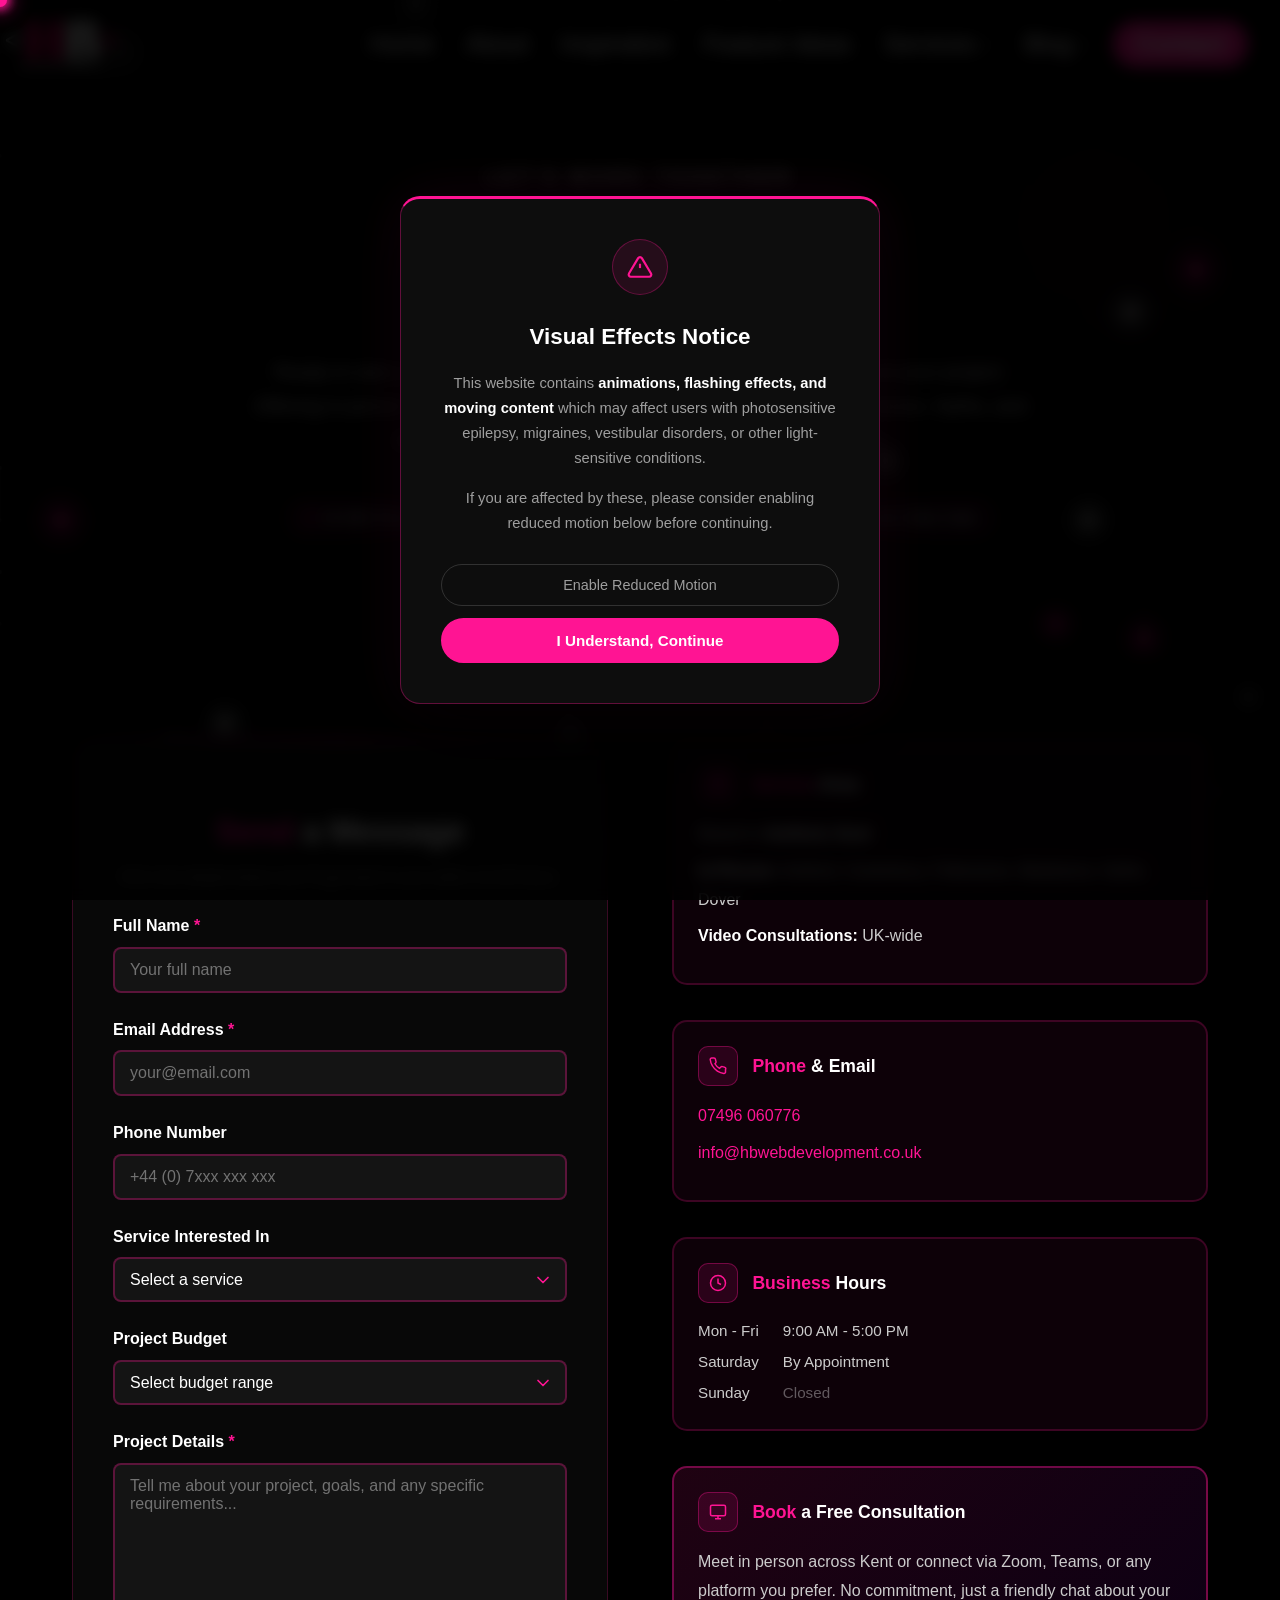
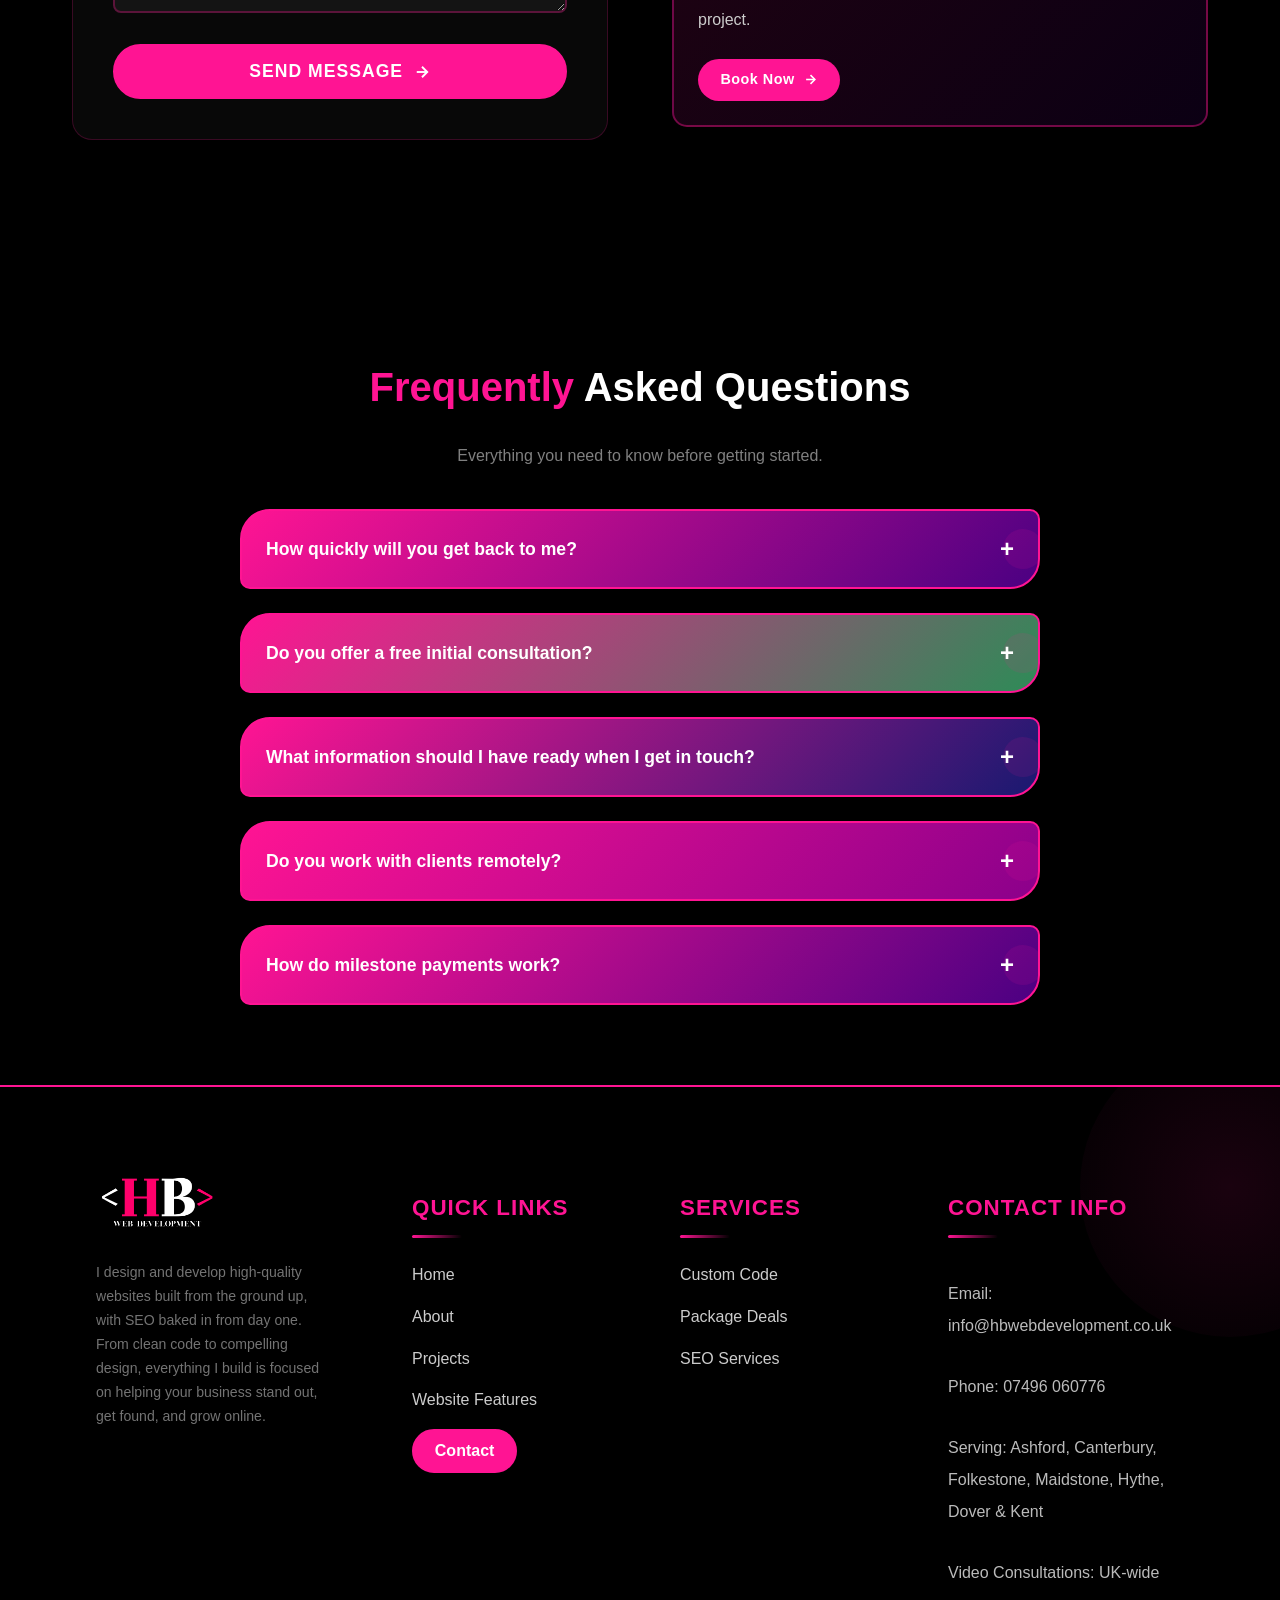
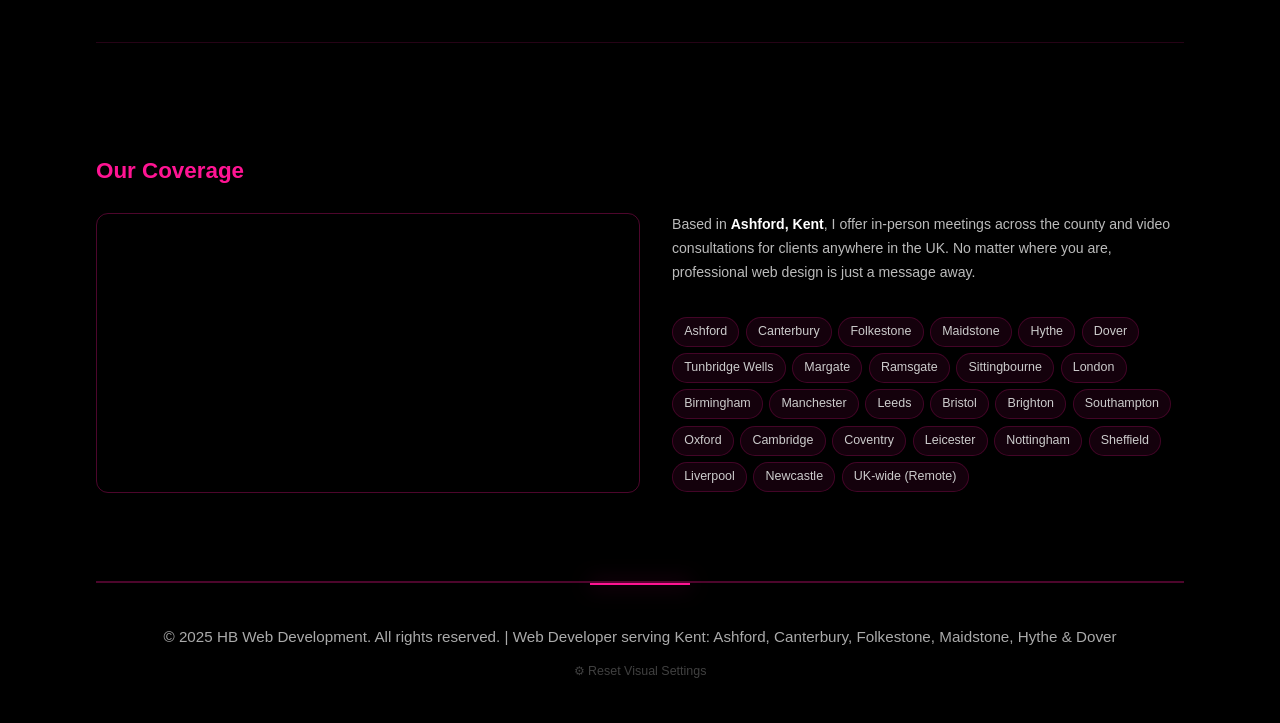
==== contact.html @ db62f503 "updates seo" ====
<!DOCTYPE html>
<html lang="en">
<head>
    <meta charset="UTF-8">
    <link rel="icon" type="image/svg+xml" href="favicon.svg">
    <meta name="viewport" content="width=device-width, initial-scale=1.0">
    <link rel="stylesheet" href="css/style.css">
    <title>Contact HB Web Development | Kent Web Designer | Ashford, Canterbury, Folkestone</title>
    <meta name="description" content="Contact HB Web Development for professional web design services in Kent. Local meetings in Ashford, Canterbury, Folkestone, Maidstone, Hythe & Dover. Video consultations available UK-wide.">
    <meta name="keywords" content="contact web developer Kent, web design quote Ashford, Canterbury web developer, Folkestone website consultation, Kent web development contact">
    <meta name="geo.region" content="GB-KEN">
    <meta name="geo.placename" content="Ashford, Kent">
    <meta name="robots" content="index, follow">
    <meta name="author" content="HB Web Development">

    <!-- Canonical -->
    <link rel="canonical" href="https://hbwebdevelopment.co.uk/contact.html">

    <!-- Open Graph -->
    <meta property="og:type" content="website">
    <meta property="og:site_name" content="HB Web Development">
    <meta property="og:locale" content="en_GB">
    <meta property="og:title" content="Contact HB Web Development | Kent Web Designer">
    <meta property="og:description" content="Contact HB Web Development for professional web design services in Kent. Local meetings in Ashford, Canterbury, Folkestone, Maidstone, Hythe and Dover.">
    <meta property="og:url" content="https://hbwebdevelopment.co.uk/contact.html">
    <meta property="og:image" content="https://hbwebdevelopment.co.uk/images/hb-logo.png">

    <!-- Twitter Card -->
    <meta name="twitter:card" content="summary_large_image">
    <meta name="twitter:site" content="@HBWebDev">
    <meta name="twitter:title" content="Contact HB Web Development | Kent Web Designer">
    <meta name="twitter:description" content="Get in touch for professional web design and SEO services in Kent. Local meetings and UK-wide video consultations available.">
    <meta name="twitter:image" content="https://hbwebdevelopment.co.uk/images/hb-logo.png">
    <script type="application/ld+json">
    {
      "@context": "https://schema.org",
      "@type": "BreadcrumbList",
      "itemListElement": [
      {"@type":"ListItem","position":1,"name":"Home","item":"https://hbwebdevelopment.co.uk/"},
      {"@type":"ListItem","position":2,"name":"Contact","item":"https://hbwebdevelopment.co.uk/contact.html"}
      ]
    }
    </script>
    <script type="application/ld+json">
    {
      "@context": "https://schema.org",
      "@type": "ContactPage",
      "name": "Contact HB Web Development",
      "description": "Get in touch with HB Web Development for web design and SEO services in Kent and across the UK.",
      "url": "https://hbwebdevelopment.co.uk/contact.html",
      "provider": {"@id": "https://hbwebdevelopment.co.uk/#business"}
    }
    </script>
    <script type="application/ld+json">
    {
      "@context": "https://schema.org",
      "@type": "FAQPage",
      "mainEntity": [
      {"@type":"Question","name":"How long does a typical web development project take?","acceptedAnswer":{"@type":"Answer","text":"Most websites take 4-12 weeks from initial consultation to launch. We provide detailed timelines during our initial consultation."}},
      {"@type":"Question","name":"Do you offer support after my website is complete?","acceptedAnswer":{"@type":"Answer","text":"Yes! All projects include training if needed and post-launch support. Ongoing maintenance is available at an arranged fee."}},
      {"@type":"Question","name":"What's included in your SEO services?","acceptedAnswer":{"@type":"Answer","text":"Our SEO services include keyword research, on-page optimisation, technical SEO audits, content strategy, link building, and monthly reporting."}},
      {"@type":"Question","name":"Can you work with my existing website?","acceptedAnswer":{"@type":"Answer","text":"Absolutely! We can redesign, optimise, or add new features to existing websites and recommend the best approach for your goals and budget."}},
      {"@type":"Question","name":"Do you offer payment plans?","acceptedAnswer":{"@type":"Answer","text":"We offer package deals that bundle popular features together at a discounted rate, designed to be affordable for small businesses."}}
      ]
    }
    </script>
</head>
<body>
    <!-- Navigation -->
    <nav class="navbar">
        <div class="nav-container">
            <a href="index.html" class="nav-logo">
                <img src="images/hb-logo.png" alt="HB Web Development Logo">
            </a>
            <div class="burger-menu" id="burgerMenu" aria-label="Toggle menu" aria-expanded="false">
                <div class="burger-line"></div>
                <div class="burger-line"></div>
                <div class="burger-line"></div>
            </div>
            <ul class="nav-links" id="navLinks">
                <li><a href="index.html">Home</a></li>
                <li><a href="index.html#about">About</a></li>
                <li><a href="index.html#projects">Inspiration</a></li>
                <li><a href="website-features-uk.html">Feature Ideas</a></li>
                <li class="nav-dropdown">
                    <a href="index.html#advanced-services" class="dropdown-toggle">Services <svg class="chevron" viewBox="0 0 24 24" fill="none" stroke="currentColor" stroke-width="2.5"><polyline points="6 9 12 15 18 9"/></svg></a>
                    <ul class="dropdown-menu">
                        <li>
                            <a href="custom-websites-uk.html">
                                <span class="dropdown-item-icon"><svg viewBox="0 0 24 24" fill="none" stroke="currentColor" stroke-width="2"><polyline points="16 18 22 12 16 6"/><polyline points="8 6 2 12 8 18"/></svg></span>
                                <span class="dropdown-item-text"><span class="dropdown-item-title">Custom HTML</span><span class="dropdown-item-desc">Handcrafted, fast websites</span></span>
                            </a>
                        </li>
                        <li>
                            <a href="website-package-deals-uk.html">
                                <span class="dropdown-item-icon"><svg viewBox="0 0 24 24" fill="none" stroke="currentColor" stroke-width="2"><path d="M21 16V8a2 2 0 0 0-1-1.73l-7-4a2 2 0 0 0-2 0l-7 4A2 2 0 0 0 3 8v8a2 2 0 0 0 1 1.73l7 4a2 2 0 0 0 2 0l7-4A2 2 0 0 0 21 16z"/></svg></span>
                                <span class="dropdown-item-text"><span class="dropdown-item-title">Package Deals</span><span class="dropdown-item-desc">All-in-one website bundles</span></span>
                            </a>
                        </li>
                        <li>
                            <a href="seo-services-uk.html">
                                <span class="dropdown-item-icon"><svg viewBox="0 0 24 24" fill="none" stroke="currentColor" stroke-width="2"><circle cx="11" cy="11" r="8"/><line x1="21" y1="21" x2="16.65" y2="16.65"/></svg></span>
                                <span class="dropdown-item-text"><span class="dropdown-item-title">SEO Services</span><span class="dropdown-item-desc">Get found on Google</span></span>
                            </a>
                        </li>
                    </ul>
                </li>
                <li class="nav-dropdown">
                    <a href="#" class="dropdown-toggle">Blog <svg class="chevron" viewBox="0 0 24 24" fill="none" stroke="currentColor" stroke-width="2.5"><polyline points="6 9 12 15 18 9"/></svg></a>
                    <ul class="dropdown-menu">
                        <li>
                            <a href="seo-explained.html">
                                <span class="dropdown-item-icon"><svg viewBox="0 0 24 24" fill="none" stroke="currentColor" stroke-width="2"><circle cx="11" cy="11" r="8"/><line x1="21" y1="21" x2="16.65" y2="16.65"/></svg></span>
                                <span class="dropdown-item-text"><span class="dropdown-item-title">SEO Explained</span><span class="dropdown-item-desc">Plain English SEO guide</span></span>
                            </a>
                        </li>
                        <li>
                            <a href="hosting-explained.html">
                                <span class="dropdown-item-icon"><svg viewBox="0 0 24 24" fill="none" stroke="currentColor" stroke-width="2"><rect x="2" y="3" width="20" height="14" rx="2"/><line x1="8" y1="21" x2="16" y2="21"/><line x1="12" y1="17" x2="12" y2="21"/></svg></span>
                                <span class="dropdown-item-text"><span class="dropdown-item-title">Hosting Explained</span><span class="dropdown-item-desc">What hosting really means</span></span>
                            </a>
                        </li>
                    </ul>
                </li>
                <li><a href="contact.html" class="nav-btn">Contact</a></li>
            </ul>
        </div>
    </nav>

    <main class="main-content">
        <!-- Hero Section -->
        <section class="contact-hero" style="--hero-img: url('images/hero-contact.jpg')">
            <div class="contact-hero-glow"></div>
            <div class="container">
                <p class="contact-hero-eyebrow">Let's Work Together</p>
                <h1><span>Get</span> In Touch</h1>
                <p>Ready to take your Kent business to the next level? I'd love to hear about your project. Offering in-person consultations in Ashford, Canterbury, Folkestone, Maidstone, Hythe, and Dover. Video calls available for clients throughout the UK.</p>
                <div class="contact-trust-badges">
                    <span class="contact-trust-badge">
                        <svg viewBox="0 0 24 24" fill="none" stroke="currentColor" stroke-width="2"><circle cx="12" cy="12" r="10"/><polyline points="12 6 12 12 16 14"/></svg>
                        24-48hr Response
                    </span>
                    <span class="contact-trust-badge">
                        <svg viewBox="0 0 24 24" fill="none" stroke="currentColor" stroke-width="2"><path d="M21 10c0 7-9 13-9 13s-9-6-9-13a9 9 0 0 1 18 0z"/><circle cx="12" cy="10" r="3"/></svg>
                        Kent Based
                    </span>
                    <span class="contact-trust-badge">
                        <svg viewBox="0 0 24 24" fill="none" stroke="currentColor" stroke-width="2"><path d="M22 16.92v3a2 2 0 0 1-2.18 2 19.79 19.79 0 0 1-8.63-3.07A19.5 19.5 0 0 1 4.69 12a19.79 19.79 0 0 1-3.07-8.67A2 2 0 0 1 3.6 1.26h3a2 2 0 0 1 2 1.72c.127.96.361 1.903.7 2.81a2 2 0 0 1-.45 2.11L7.91 9a16 16 0 0 0 6.09 6.09l1.8-1.8a2 2 0 0 1 2.11-.45c.907.339 1.85.573 2.81.7a2 2 0 0 1 1.72 2.03z"/></svg>
                        Free Consultation
                    </span>
                    <span class="contact-trust-badge">
                        <svg viewBox="0 0 24 24" fill="none" stroke="currentColor" stroke-width="2"><rect x="2" y="3" width="20" height="14" rx="2"/><line x1="8" y1="21" x2="16" y2="21"/><line x1="12" y1="17" x2="12" y2="21"/></svg>
                        UK-wide Video Calls
                    </span>
                </div>
            </div>
        </section>

        <!-- Contact Section -->
        <section class="contact-section">
            <div class="container">
                <div class="contact-grid">
                    <!-- Contact Form -->
                    <div class="contact-form">
                        <div class="contact-form-card">
                            <h2><span>Send</span> a Message</h2>
                            <p class="form-subtitle">Fill in the details below and I'll get back to you within 24-48 hours.</p>
                            <form id="contactForm">
                                <div class="form-group">
                                    <label for="name">Full Name <span class="required-star">*</span></label>
                                    <input type="text" id="name" name="name" placeholder="Your full name" required>
                                </div>

                                <div class="form-group">
                                    <label for="email">Email Address <span class="required-star">*</span></label>
                                    <input type="email" id="email" name="email" placeholder="your@email.com" required>
                                </div>

                                <div class="form-group">
                                    <label for="phone">Phone Number</label>
                                    <input type="tel" id="phone" name="phone" placeholder="+44 (0) 7xxx xxx xxx">
                                </div>

                                <div class="form-group select-wrapper">
                                    <label for="service">Service Interested In</label>
                                    <select id="service" name="service">
                                        <option value="">Select a service</option>
                                        <option value="custom-code">Custom Code Website</option>
                                        <option value="package-deal">Package Deal Website</option>
                                        <option value="seo">SEO Services</option>
                                        <option value="other">Other</option>
                                    </select>
                                </div>

                                <div class="form-group select-wrapper">
                                    <label for="budget">Project Budget</label>
                                    <select id="budget" name="budget">
                                        <option value="">Select budget range</option>
                                        <option value="na">N/A</option>
                                        <option value="300-500">£300 - £500</option>
                                        <option value="500-800">£500 - £800</option>
                                        <option value="800-1500">£800 - £1,500</option>
                                        <option value="1500-3000">£1,500 - £3,000</option>
                                        <option value="3000-5000">£3,000 - £5,000</option>
                                        <option value="5000-10000">£5,000 - £10,000</option>
                                        <option value="10000-20000">£10,000 - £20,000</option>
                                        <option value="20000-30000">£20,000 - £30,000</option>
                                        <option value="30000-50000">£30,000 - £50,000</option>
                                    </select>
                                </div>

                                <div class="form-group">
                                    <label for="message">Project Details <span class="required-star">*</span></label>
                                    <textarea id="message" name="message" placeholder="Tell me about your project, goals, and any specific requirements..." required></textarea>
                                </div>

                                <button type="submit" class="submit-btn">
                                    Send Message
                                    <svg viewBox="0 0 24 24" fill="none" stroke="currentColor" stroke-width="2.5" class="submit-arrow"><line x1="5" y1="12" x2="19" y2="12"/><polyline points="12 5 19 12 12 19"/></svg>
                                </button>
                            </form>
                        </div>
                    </div>

                    <!-- Contact Info -->
                    <div class="contact-info">
                        <div class="info-item">
                            <div class="info-item-header">
                                <div class="info-icon">
                                    <svg viewBox="0 0 24 24" fill="none" stroke="currentColor" stroke-width="2"><path d="M21 10c0 7-9 13-9 13s-9-6-9-13a9 9 0 0 1 18 0z"/><circle cx="12" cy="10" r="3"/></svg>
                                </div>
                                <h3>Service Area</h3>
                            </div>
                            <p>Based in <strong>Ashford, Kent</strong></p>
                            <p><strong>In-Person:</strong> Ashford, Canterbury, Folkestone, Maidstone, Hythe, Dover</p>
                            <p><strong>Video Consultations:</strong> UK-wide</p>
                        </div>

                        <div class="info-item">
                            <div class="info-item-header">
                                <div class="info-icon">
                                    <svg viewBox="0 0 24 24" fill="none" stroke="currentColor" stroke-width="2"><path d="M22 16.92v3a2 2 0 0 1-2.18 2 19.79 19.79 0 0 1-8.63-3.07A19.5 19.5 0 0 1 4.69 12a19.79 19.79 0 0 1-3.07-8.67A2 2 0 0 1 3.6 1.26h3a2 2 0 0 1 2 1.72c.127.96.361 1.903.7 2.81a2 2 0 0 1-.45 2.11L7.91 9a16 16 0 0 0 6.09 6.09l1.8-1.8a2 2 0 0 1 2.11-.45c.907.339 1.85.573 2.81.7a2 2 0 0 1 1.72 2.03z"/></svg>
                                </div>
                                <h3>Phone &amp; Email</h3>
                            </div>
                            <p><a href="tel:+447496060776">07496 060776</a></p>
                            <p><a href="mailto:info@hbwebdevelopment.co.uk">info@hbwebdevelopment.co.uk</a></p>
                        </div>

                        <div class="info-item">
                            <div class="info-item-header">
                                <div class="info-icon">
                                    <svg viewBox="0 0 24 24" fill="none" stroke="currentColor" stroke-width="2"><circle cx="12" cy="12" r="10"/><polyline points="12 6 12 12 16 14"/></svg>
                                </div>
                                <h3>Business Hours</h3>
                            </div>
                            <div class="hours-grid">
                                <span>Mon - Fri</span><span>9:00 AM - 5:00 PM</span>
                                <span>Saturday</span><span>By Appointment</span>
                                <span>Sunday</span><span class="closed-tag">Closed</span>
                            </div>
                        </div>

                        <div class="info-item info-item-cta">
                            <div class="info-item-header">
                                <div class="info-icon">
                                    <svg viewBox="0 0 24 24" fill="none" stroke="currentColor" stroke-width="2"><rect x="2" y="3" width="20" height="14" rx="2"/><line x1="8" y1="21" x2="16" y2="21"/><line x1="12" y1="17" x2="12" y2="21"/></svg>
                                </div>
                                <h3>Book a Free Consultation</h3>
                            </div>
                            <p>Meet in person across Kent or connect via Zoom, Teams, or any platform you prefer. No commitment, just a friendly chat about your project.</p>
                            <a href="mailto:info@hbwebdevelopment.co.uk" class="cta-link">
                                Book Now
                                <svg viewBox="0 0 24 24" fill="none" stroke="currentColor" stroke-width="2.5"><line x1="5" y1="12" x2="19" y2="12"/><polyline points="12 5 19 12 12 19"/></svg>
                            </a>
                        </div>
                    </div>
                </div>
            </div>
        </section>

    

        <!-- FAQ Section -->
        <section class="faq-section">
            <div class="container">
                <h2><span>Frequently</span> Asked Questions</h2>
                <p class="faq-subtitle">Everything you need to know before getting started.</p>
                <div class="faq-grid">
                    <div class="faq-item">
                        <div class="faq-question" onclick="toggleFAQ(this)">
                            How quickly will you get back to me?
                        </div>
                        <div class="faq-answer">
                            I aim to respond to all enquiries within one working day. If you have sent a message and not heard back within 48 hours, please check your spam folder or try emailing directly at info@hbwebdevelopment.co.uk.
                        </div>
                    </div>

                    <div class="faq-item">
                        <div class="faq-question" onclick="toggleFAQ(this)">
                            Do you offer a free initial consultation?
                        </div>
                        <div class="faq-answer">
                            Yes. The initial consultation is free with no obligation. We will talk through what you need, what you are trying to achieve, and I will give you an honest idea of what is involved before any commitment is made.
                        </div>
                    </div>

                    <div class="faq-item">
                        <div class="faq-question" onclick="toggleFAQ(this)">
                            What information should I have ready when I get in touch?
                        </div>
                        <div class="faq-answer">
                            It helps to have a rough idea of what you need (new site, redesign, SEO, etc.), any examples of sites you like, and your budget range if you have one. You do not need to have everything figured out. We can work through the details together.
                        </div>
                    </div>

                    <div class="faq-item">
                        <div class="faq-question" onclick="toggleFAQ(this)">
                            Do you work with clients remotely?
                        </div>
                        <div class="faq-answer">
                            Yes. I work with clients across the UK entirely remotely. Consultations are handled via video call or email, and all files and updates are shared digitally. Being based in Kent does not limit who I can work with.
                        </div>
                    </div>

                    <div class="faq-item">
                        <div class="faq-question" onclick="toggleFAQ(this)">
                            How do milestone payments work?
                        </div>
                        <div class="faq-answer">
                            I do not require full payment upfront. A 25% deposit is taken to begin work, covering the initial consultation, planning, and design phase. The remaining balance is split across agreed project milestones, so you only pay as work progresses and you are happy with each stage.
                        </div>
                    </div>
                </div>
            </div>
        </section>
    </main>

    <!-- Footer -->
    <footer class="footer">
        <div class="container">
            <div class="footer-content">
                <!-- Logo + Description -->
                <div class="footer-brand">
                    <a href="index.html">
                        <img src="images/hb-logo.png" alt="HB Web Development Logo" class="footer-logo">
                    </a>
                    <p class="footer-tagline">I design and develop high-quality websites built from the ground up, with SEO baked in from day one. From clean code to compelling design, everything I build is focused on helping your business stand out, get found, and grow online.</p>
                </div>

                <div class="footer-section">
                    <h3>Quick Links</h3>
                    <ul>
                        <li><a href="index.html">Home</a></li>
                        <li><a href="index.html#about">About</a></li>
                        <li><a href="index.html#projects">Projects</a></li>
                        <li><a href="website-features-uk.html">Website Features</a></li>
                        <li><a href="contact.html" class="nav-btn">Contact</a></li>
                    </ul>
                </div>
                <div class="footer-section">
                    <h3>Services</h3>
                    <ul>
                        <li><a href="custom-websites-uk.html">Custom Code</a></li>
                        <li><a href="website-package-deals-uk.html">Package Deals</a></li>
                        <li><a href="seo-services-uk.html">SEO Services</a></li>
                    </ul>
                </div>
                <div class="footer-section">
                    <h3>Contact Info</h3>
                    <p>Email: info@hbwebdevelopment.co.uk</p>
                    <p>Phone: 07496 060776</p>
                    <p>Serving: Ashford, Canterbury, Folkestone, Maidstone, Hythe, Dover &amp; Kent</p>
                    <p>Video Consultations: UK-wide</p>
                </div>
            </div>

            <!-- Full-width coverage row -->
            <div class="footer-coverage-row">
                <h3>Our Coverage</h3>
                <div class="footer-map-row">
                    <div class="footer-map">
                        <iframe
                            src="https://maps.google.com/maps?q=United+Kingdom&t=&z=5&ie=UTF8&iwloc=&output=embed"
                            width="100%"
                            height="100%"
                            style="border:0;"
                            allowfullscreen=""
                            loading="lazy"
                            referrerpolicy="no-referrer-when-downgrade"
                            title="HB Web Development UK Coverage Map">
                        </iframe>
                    </div>
                    <div class="footer-map-info">
                        <p>Based in <strong>Ashford, Kent</strong>, I offer in-person meetings across the county and video consultations for clients anywhere in the UK. No matter where you are, professional web design is just a message away.</p>
                        <ul class="footer-coverage-cities">
                            <li>Ashford</li>
                            <li>Canterbury</li>
                            <li>Folkestone</li>
                            <li>Maidstone</li>
                            <li>Hythe</li>
                            <li>Dover</li>
                            <li>Tunbridge Wells</li>
                            <li>Margate</li>
                            <li>Ramsgate</li>
                            <li>Sittingbourne</li>
                            <li>London</li>
                            <li>Birmingham</li>
                            <li>Manchester</li>
                            <li>Leeds</li>
                            <li>Bristol</li>
                            <li>Brighton</li>
                            <li>Southampton</li>
                            <li>Oxford</li>
                            <li>Cambridge</li>
                            <li>Coventry</li>
                            <li>Leicester</li>
                            <li>Nottingham</li>
                            <li>Sheffield</li>
                            <li>Liverpool</li>
                            <li>Newcastle</li>
                            <li>UK-wide (Remote)</li>
                        </ul>
                    </div>
                </div>
            </div>

            <div class="footer-bottom">
                <p>&copy; 2025 HB Web Development. All rights reserved. | Web Developer serving Kent: Ashford, Canterbury, Folkestone, Maidstone, Hythe &amp; Dover</p>
                <button id="accessReset" class="access-reset-btn">&#9881; Reset Visual Settings</button>
            </div>
        </div>
    </footer>

    <div class="nav-overlay" id="navOverlay"></div>

    <!-- Accessibility Warning Modal -->
    <div class="access-modal-overlay hidden" id="accessModal" role="dialog" aria-modal="true" aria-labelledby="accessModalTitle">
        <div class="access-modal">
            <div class="access-modal-icon">
                <svg viewBox="0 0 24 24" fill="none" stroke="currentColor" stroke-width="2"><path d="M10.29 3.86L1.82 18a2 2 0 0 0 1.71 3h16.94a2 2 0 0 0 1.71-3L13.71 3.86a2 2 0 0 0-3.42 0z"/><line x1="12" y1="9" x2="12" y2="13"/><line x1="12" y1="17" x2="12.01" y2="17"/></svg>
            </div>
            <h2 id="accessModalTitle">Visual Effects Notice</h2>
            <p>This website contains <strong>animations, flashing effects, and moving content</strong> which may affect users with photosensitive epilepsy, migraines, vestibular disorders, or other light-sensitive conditions.</p>
            <p>If you are affected by these, please consider enabling reduced motion below before continuing.</p>
            <div class="access-modal-actions">
                <button class="access-btn-reduce" id="accessReduceMotion">Enable Reduced Motion</button>
                <button class="access-btn-continue" id="accessContinue">I Understand, Continue</button>
            </div>
        </div>
    </div>
    <script src="js/main.js"></script>
    <script src="js/contact-animations.js"></script>

</body>
</html>
---- css/style.css ----
* {
    box-sizing: border-box;
    -webkit-tap-highlight-color: transparent;
}

@media (hover: hover) and (pointer: fine) {
    * {
        cursor: none !important;
    }
}

a, button, [role="button"], input[type="submit"], input[type="button"],
input[type="reset"], input[type="checkbox"], input[type="radio"],
select, label[for], .btn, .nav-link, .hamburger, .faq-question,
.carousel-btn, .scroll-top-btn, .projects-slider-prev, .projects-slider-next,
summary, [tabindex], .clickable {
    cursor: pointer !important;
}

/* Restore normal cursors when reduced motion is active */
body.reduced-motion * {
    cursor: auto !important;
}
body.reduced-motion a,
body.reduced-motion button,
body.reduced-motion [role="button"],
body.reduced-motion input[type="submit"],
body.reduced-motion input[type="button"],
body.reduced-motion select,
body.reduced-motion label[for],
body.reduced-motion .btn,
body.reduced-motion .nav-link,
body.reduced-motion .hamburger,
body.reduced-motion .faq-question,
body.reduced-motion .carousel-btn,
body.reduced-motion .scroll-top-btn {
    cursor: pointer !important;
}

/* Global inline link colour */
a {
    color: #ff1493;
    text-decoration: none;
    transition: color 0.2s ease;
}
a:hover {
    color: #ff69b4;
}

/* Custom glow cursor dot */
#hb-cursor {
    position: fixed;
    width: 14px;
    height: 14px;
    border-radius: 50%;
    background: #ff1493;
    box-shadow: 0 0 8px 3px rgba(255, 20, 147, 0.8), 0 0 20px 6px rgba(255, 20, 147, 0.35);
    pointer-events: none;
    z-index: 99999;
    transform: translate(-50%, -50%);
    transition: width 0.15s ease, height 0.15s ease, background 0.15s ease, box-shadow 0.15s ease;
    will-change: transform;
}

/* ── H1 letter bounce-in ── */
@keyframes h1LetterDrop {
    0%   { transform: translateY(-90px) rotate(-18deg) scale(0.4); opacity: 0; }
    65%  { transform: translateY(10px)  rotate(4deg)  scale(1.08); opacity: 1; }
    82%  { transform: translateY(-5px)  rotate(-2deg) scale(0.97); }
    100% { transform: translateY(0)     rotate(0deg)  scale(1);    opacity: 1; }
}
.h1-letter {
    display: inline-block;
    animation: h1LetterDrop 0.65s cubic-bezier(0.34, 1.56, 0.64, 1) both;
}

html {
    overflow-x: clip;
    width: 100%;
}


body {
    font-family:'Trebuchet MS', 'Lucida Sans Unicode', 'Lucida Grande', 'Lucida Sans', Arial, sans-serif;
    line-height: 1.6;
    margin: 0;
    padding: 0;
    background: #000;
    background-attachment: fixed;
    width: 100%;
    overflow-x: clip;
}

section {
    width: 100%;
    max-width: 100%;
}

main {
    width: 100%;
}




body > * {
    position: relative;
    z-index: 2;
}


/* Navigation */
.navbar.hidden {
    transform: translateY(-100%);
}

.navbar {
    position: fixed;
    top: 0;
    width: 100%;
    background: rgba(0, 0, 0, 0.5);
    backdrop-filter: blur(10px);
    -webkit-backdrop-filter: blur(10px);
    z-index: 1001;
    transition: transform 0.3s ease, background 0.4s ease, backdrop-filter 0.4s ease, box-shadow 0.4s ease;
    padding: 0.6rem 0;
    height: auto;
    min-height: 50px;
}

.navbar.scrolled {
    background: rgba(255, 255, 255, 0.06);
    backdrop-filter: blur(20px);
    -webkit-backdrop-filter: blur(20px);
    border-bottom: 1px solid rgba(255, 255, 255, 0.12);
    box-shadow: 0 4px 30px rgba(0, 0, 0, 0.4);
}

.nav-container {
    max-width: 1400px;
    margin: 0 auto;
    display: flex;
    justify-content: space-between;
    align-items: center;
    padding: 0 2rem 0 0;
}

.nav-logo {
    display: flex;
    align-items: center;
    text-decoration: none;
    z-index: 1002;
}

.nav-logo img {
    height: 70px;
    width: auto;
    transition: transform 0.3s ease;
}

.nav-logo:hover img {
    transform: scale(1.05);
}

/* Hide burger menu on desktop, show on mobile */
.burger-menu {
    display: none;
    flex-direction: column;
    justify-content: center;
    align-items: center;
    gap: 6px;
    cursor: pointer;
    z-index: 1003;
    padding: 9px;
    width: 42px;
    height: 42px;
    border-radius: 10px;
    border: 1px solid rgba(255, 20, 147, 0.3);
    background: rgba(255, 20, 147, 0.06);
    transition: background 0.3s ease, border-color 0.3s ease;
    margin-left: auto;
}

.burger-menu:hover {
    background: rgba(255, 20, 147, 0.15);
    border-color: rgba(255, 20, 147, 0.6);
}

/* Nav overlay backdrop */
.nav-overlay {
    display: none;
    position: fixed;
    inset: 0;
    background: rgba(0, 0, 0, 0.6);
    backdrop-filter: blur(3px);
    z-index: 1000;
    opacity: 0;
    transition: opacity 0.35s ease;
}

.nav-overlay.active {
    display: block;
    opacity: 1;
}

/* Responsive adjustments - Burger menu for tablets and smaller desktops */
@media (max-width: 1100px) {
    .burger-menu {
        display: flex !important;
    }

    .nav-links {
        position: fixed !important;
        top: 0 !important;
        right: -100% !important;
        height: 100vh !important;
        width: 300px !important;
        background: rgba(8, 8, 8, 0.98) !important;
        backdrop-filter: blur(30px) !important;
        -webkit-backdrop-filter: blur(30px) !important;
        border-left: 1px solid rgba(255, 20, 147, 0.2) !important;
        flex-direction: column !important;
        justify-content: flex-start !important;
        align-items: stretch !important;
        padding: 6rem 1.5rem 2rem !important;
        transition: right 0.38s cubic-bezier(0.4, 0, 0.2, 1) !important;
        z-index: 1001 !important;
        gap: 0.3rem !important;
        box-shadow: -10px 0 40px rgba(0, 0, 0, 0.6) !important;
        overflow-y: auto !important;
    }

    .nav-links.active {
        right: 0 !important;
    }

    .nav-links li {
        margin: 0 !important;
        width: 100% !important;
        text-align: left !important;
        opacity: 0 !important;
        transform: translateX(30px) !important;
        transition: opacity 0.3s ease, transform 0.3s ease !important;
        border-bottom: 1px solid rgba(255, 255, 255, 0.05) !important;
    }

    .nav-links li:last-child {
        border-bottom: none !important;
        margin-top: 1rem !important;
    }

    .nav-links.active li {
        opacity: 1 !important;
        transform: translateX(0) !important;
    }

    .nav-links.active li:nth-child(1) { transition-delay: 0.08s; }
    .nav-links.active li:nth-child(2) { transition-delay: 0.14s; }
    .nav-links.active li:nth-child(3) { transition-delay: 0.20s; }
    .nav-links.active li:nth-child(4) { transition-delay: 0.26s; }
    .nav-links.active li:nth-child(5) { transition-delay: 0.32s; }
    .nav-links.active li:nth-child(6) { transition-delay: 0.38s; }

    .nav-links a:not(.nav-btn):not(.dropdown-toggle) {
        font-size: 1rem !important;
        padding: 0.9rem 0.5rem !important;
        width: 100% !important;
        display: block !important;
        color: #ccc !important;
    }

    .nav-links a:not(.nav-btn):hover {
        color: #fff !important;
        background: none !important;
    }

    .nav-links .dropdown-toggle {
        font-size: 1rem !important;
        padding: 0.9rem 0.5rem !important;
        width: 100% !important;
        justify-content: space-between !important;
        color: #ccc !important;
        text-transform: uppercase !important;
        letter-spacing: 1px !important;
    }

    .nav-links .nav-btn {
        display: block !important;
        text-align: center !important;
        padding: 0.9rem 1rem !important;
        font-size: 1rem !important;
        width: 100% !important;
    }

    .hero {
        display: flex;
        flex-direction: column;
        justify-content: space-between;
    }

    .hero-image-wrapper {
        position: absolute;
        width: 350px;
        height: auto;
        bottom: -50px;
        left: 50%;
        transform: translateX(-50%);
        margin: 0;
    }

    .hero-content {
        max-width: 100%;
        padding: 0 1.5rem;
        margin-bottom: 420px;
    }

}

@media (max-width: 768px) {
    .burger-menu {
        display: flex;
        margin-left: auto;
    }

    .nav-logo img {
        height: 50px;
    }

    .nav-container {
        padding: 0 1rem;
    }
}

.burger-line {
    width: 22px;
    height: 2px;
    background: #fff;
    transition: transform 0.3s ease, opacity 0.3s ease, background 0.3s ease;
    border-radius: 3px;
    display: block;
}

.burger-menu.active .burger-line:nth-child(1) {
    transform: translateY(7px) rotate(45deg);
    background: #ff1493;
}

.burger-menu.active .burger-line:nth-child(2) {
    opacity: 0;
    transform: scaleX(0);
}

.burger-menu.active .burger-line:nth-child(3) {
    transform: translateY(-7px) rotate(-45deg);
    background: #ff1493;
}

.nav-links {
    display: flex;
    flex-direction: row;
    align-items: center;
    list-style: none;
    gap: 1rem;
    margin: 0;
    padding: 0;
    position: static;
    width: auto;
    height: auto;
    background: transparent;
}

.nav-links li {
    opacity: 1;
    transform: none;
}

/* Mobile menu styles */
@media (max-width: 768px) {
    .nav-links {
        position: fixed;
        top: 0;
        right: -100%;
        width: 350px;
        height: 100vh;
        background: linear-gradient(135deg, rgba(255, 20, 147, 0.95), rgba(0, 0, 0, 0.95));
        backdrop-filter: blur(20px);
        flex-direction: column;
        justify-content: center;
        align-items: center;
        gap: 3rem;
        transition: right 0.4s ease;
        z-index: 1001;
        box-shadow: -5px 0 20px rgba(0, 0, 0, 0.5);
    }

    .nav-links.active {
        right: 0;
    }

    .nav-links li {
        opacity: 0;
        transform: translateX(50px);
        transition: all 0.3s ease;
    }

    .nav-links.active li {
        opacity: 1;
        transform: translateX(0);
    }

    .nav-links.active li:nth-child(1) { transition-delay: 0.1s; }
    .nav-links.active li:nth-child(2) { transition-delay: 0.2s; }
    .nav-links.active li:nth-child(3) { transition-delay: 0.3s; }
    .nav-links.active li:nth-child(4) { transition-delay: 0.4s; }
    .nav-links.active li:nth-child(5) { transition-delay: 0.5s; }
}

.nav-links a {
    color: #fff;
    text-decoration: none;
    transition: color 0.3s ease;
    font-weight: 500;
    font-size: 1.5rem;
    padding: 0.5rem;
    white-space: nowrap;
    position: relative;
}

.nav-links > li > a::after {
    content: '';
    position: absolute;
    bottom: -2px;
    left: 50%;
    width: 0;
    height: 2px;
    background: linear-gradient(90deg, #ff1493, #ff69b4);
    border-radius: 2px;
    transition: width 0.3s ease, left 0.3s ease;
    box-shadow: 0 0 8px rgba(255, 20, 147, 0.6);
}

.nav-links > li > a:hover::after,
.nav-links > li > a.active-link::after {
    width: 100%;
    left: 0;
}

.nav-links a:hover {
    color: #ff1493;
}

/* Nav CTA Button */
.nav-btn::after,
.nav-btn:hover::after {
    display: none !important;
}

.nav-btn {
    background: #ff1493 !important;
    color: #fff !important;
    padding: 0.45rem 1.3rem !important;
    border-radius: 50px !important;
    border: 2px solid #ff1493 !important;
    font-weight: 600 !important;
    transition: all 0.3s ease !important;
}

.nav-btn:hover {
    background: transparent !important;
    color: #ff1493 !important;
    box-shadow: 0 0 20px rgba(255, 20, 147, 0.35) !important;
}

/* Mobile link styles */
@media (max-width: 768px) {
    .nav-links a:not(.dropdown-toggle):not(.nav-btn) {
        font-size: 1.3rem;
        padding: 15px 30px;
        border-radius: 30px;
        border: 2px solid transparent;
        text-transform: uppercase;
        letter-spacing: 1px;
    }
}

/* Mobile hover styles */
@media (max-width: 768px) {
    .nav-links a:not(.dropdown-toggle):not(.nav-btn):hover {
        border: 2px solid #ff1493;
        background: rgba(255, 255, 255, 0.1);
        transform: scale(1.1);
    }
}


/* Services Dropdown */
.nav-dropdown {
    position: relative;
}

.dropdown-toggle {
    display: flex;
    align-items: center;
    gap: 0.3rem;
    cursor: pointer;
}

.dropdown-toggle .chevron {
    width: 12px;
    height: 12px;
    transition: transform 0.3s ease;
    flex-shrink: 0;
}

.nav-dropdown.open .dropdown-toggle .chevron {
    transform: rotate(180deg);
}

/* Bridge gap so menu doesn't close when moving mouse down */
.nav-dropdown::after {
    content: '';
    position: absolute;
    top: 100%;
    left: 0;
    width: 100%;
    height: 12px;
}

.dropdown-menu {
    position: absolute;
    top: calc(100% + 12px);
    left: 50%;
    transform: translateX(-50%) translateY(-8px);
    background: rgba(8, 8, 8, 0.97);
    border: 1px solid rgba(255, 20, 147, 0.3);
    border-top: 2px solid #ff1493;
    border-radius: 14px;
    backdrop-filter: blur(24px);
    -webkit-backdrop-filter: blur(24px);
    min-width: 220px;
    padding: 0.6rem;
    list-style: none;
    margin: 0;
    z-index: 1100;
    box-shadow: 0 20px 50px rgba(0,0,0,0.6), 0 0 0 1px rgba(255,20,147,0.08);
    opacity: 0;
    pointer-events: none;
    transition: opacity 0.22s ease, transform 0.22s ease;
}

/* Arrow pointer */
.dropdown-menu::before {
    content: '';
    position: absolute;
    top: -7px;
    left: 50%;
    transform: translateX(-50%);
    width: 12px;
    height: 12px;
    background: #ff1493;
    clip-path: polygon(50% 0%, 0% 100%, 100% 100%);
}

.nav-dropdown.open .dropdown-menu {
    opacity: 1;
    pointer-events: all;
    transform: translateX(-50%) translateY(0);
}

.dropdown-menu li a {
    display: flex;
    align-items: center;
    gap: 0.8rem;
    padding: 0.7rem 0.9rem;
    font-size: 0.9rem !important;
    color: #ddd !important;
    border-radius: 10px;
    transition: background 0.2s ease, color 0.2s ease;
    white-space: nowrap;
    font-weight: 400 !important;
    text-transform: none !important;
    letter-spacing: 0 !important;
    border: none !important;
    text-decoration: none;
}

.dropdown-menu li a:hover {
    background: rgba(255, 20, 147, 0.12);
    color: #fff !important;
    transform: none !important;
    border: none !important;
}

.dropdown-menu li a:hover .dropdown-item-icon {
    background: rgba(255, 20, 147, 0.25);
    border-color: rgba(255, 20, 147, 0.6);
}

.dropdown-item-icon {
    width: 34px;
    height: 34px;
    background: rgba(255, 20, 147, 0.08);
    border: 1px solid rgba(255, 20, 147, 0.2);
    border-radius: 8px;
    display: flex;
    align-items: center;
    justify-content: center;
    flex-shrink: 0;
    transition: background 0.2s ease, border-color 0.2s ease;
}

.dropdown-item-icon svg {
    width: 16px;
    height: 16px;
    stroke: #ff1493;
}

.dropdown-item-text {
    display: flex;
    flex-direction: column;
    gap: 0.1rem;
}

.dropdown-item-title {
    color: #fff;
    font-weight: 600;
    font-size: 0.88rem;
}

.dropdown-item-desc {
    color: rgba(255,255,255,0.4);
    font-size: 0.75rem;
}

.dropdown-menu li + li {
    margin-top: 0.2rem;
}

/* Mobile dropdown */
@media (max-width: 1100px) {
    .nav-dropdown::after {
        display: none;
    }

    .dropdown-menu {
        position: static;
        transform: none !important;
        background: rgba(255,255,255,0.06);
        border: 1px solid rgba(255,255,255,0.12);
        border-top: 1px solid rgba(255,255,255,0.12);
        border-radius: 12px;
        margin-top: 0.75rem;
        padding: 0.5rem;
        opacity: 0;
        pointer-events: none;
        max-height: 0;
        overflow: hidden;
        transition: opacity 0.25s ease, max-height 0.3s ease;
    }

    .dropdown-menu::before {
        display: none;
    }

    .nav-dropdown.open .dropdown-menu {
        opacity: 1;
        pointer-events: all;
        max-height: 400px;
    }

    .dropdown-menu li a {
        justify-content: center;
    }
}

/* Hero Section */
.hero {
    min-height: 100vh;
    position: relative;
    display: flex;
    align-items: flex-start;
    justify-content: center;
    padding: 60px 0 50px;
}

.hero-video {
    position: absolute;
    top: 0;
    left: 0;
    width: 100%;
    height: 100%;
    object-fit: cover;
    z-index: -2;
    opacity: 0.35;
}

.hero-video-toggle {
    position: absolute;
    bottom: 2rem;
    right: 2rem;
    z-index: 10;
    width: 44px;
    height: 44px;
    border-radius: 50%;
    background: rgba(0, 0, 0, 0.5);
    border: 1px solid rgba(255, 20, 147, 0.4);
    color: #fff;
    display: flex;
    align-items: center;
    justify-content: center;
    cursor: pointer;
    transition: background 0.3s ease, border-color 0.3s ease, transform 0.2s ease;
    backdrop-filter: blur(8px);
}

.hero-video-toggle:hover {
    background: rgba(255, 20, 147, 0.3);
    border-color: #ff1493;
    transform: scale(1.1);
}

.hero-video-toggle svg {
    width: 16px;
    height: 16px;
}

.hero-content {
    max-width: 1400px;
    margin: 0 auto;
    padding: 0 2rem 0 0;
    width: 100%;
    z-index: 1;
}

.hero-text-wrapper {
    color: white;
    padding-left: 2rem;
}

.hero-greeting {
    font-size: 1.2rem;
    color: #ccc;
    margin-bottom: 0.5rem;
    font-weight: 300;
}

.hero-title {
    font-size: 2.5rem;
    font-weight: 700;
    color: white;
    margin-bottom: 0.5rem;
    line-height: 1.2;
}

.hero-subtitle {
    font-size: 4rem;
    color: #fff;
    font-weight: 600;
    margin-bottom: 1rem;
}

.hero-tagline {
    font-size: 1.3rem;
    color: #fff;
    font-weight: 400;
    margin-bottom: 1.5rem;
    line-height: 1.6;
    max-width: 600px;
}

.hero-description {
    font-size: 1.1rem;
    line-height: 1.8;
    color: #ccc;
    margin-bottom: 2rem;
    max-width: 550px;
}

.hero-buttons {
    display: flex;
    gap: 1.5rem;
    flex-wrap: wrap;
}

.btn-primary {
    background: transparent;
    color: #ff1493;
    padding: 15px 35px;
    border-radius: 50px;
    text-decoration: none;
    font-weight: 600;
    font-size: 1.1rem;
    transition: all 0.3s ease;
    border: 2px solid #ff1493;
    position: relative;
    z-index: 1;
}

.btn-primary:hover {
    background: #ff1493;
    color: white;
    transform: translateY(-3px);
    box-shadow: 0 10px 25px rgba(255, 20, 147, 0.3);
}

.btn-secondary {
    background: #ff1493;
    color: white;
    padding: 15px 35px;
    border-radius: 50px;
    text-decoration: none;
    font-weight: 600;
    font-size: 1.1rem;
    transition: all 0.3s ease;
    border: 2px solid #ff1493;
    position: relative;
    z-index: 1;
}

.btn-secondary:hover {
    background: white;
    color: #000;
    border-color: white;
    transform: translateY(-3px);
    box-shadow: 0 10px 25px rgba(255, 255, 255, 0.2);
}

.hero-ddd {
    font-size: 1rem;
    font-weight: 600;
    letter-spacing: 0.25em;
    text-transform: uppercase;
    color: rgba(255, 255, 255, 0.45);
    margin: 0.3rem 0 0;
}

.hero-process-message {
    color: #ff1493;
    font-size: 1.3rem;
    font-weight: 600;
    font-style: italic;
    margin: 1.5rem 0;
    text-align: left;
    text-shadow: 0 0 10px rgba(255, 20, 147, 0.3);
    animation: fadeInGlow 2s ease-in-out;
    max-width: 600px;
}

@keyframes fadeInGlow {
    0% {
        opacity: 0;
        text-shadow: 0 0 0 rgba(255, 20, 147, 0);
    }
    100% {
        opacity: 1;
        text-shadow: 0 0 10px rgba(255, 20, 147, 0.3);
    }
}

.hero-image-wrapper {
    position: absolute;
    bottom: -50px;
    right: -5rem;
    width: 800px;
    pointer-events: none;
}

.hero-profile {
    width: 100%;
    height: auto;
    display: block;
    opacity: 0.9;
    transition: all 0.3s ease;
}

.hero-profile:hover {
    opacity: 1;
}

/* iPad and tablets (768px - 1024px) */
@media (max-width: 1024px) {
    .hero-content {
        display: flex;
        flex-direction: column;
        align-items: center;
    }

    .hero-text-wrapper {
        text-align: center;
        display: flex;
        flex-direction: column;
        align-items: center;
        width: 100%;
    }

    .hero-tagline,
    .hero-description,
    .hero-process-message {
        margin-left: auto;
        margin-right: auto;
        text-align: center;
    }

    .hero-buttons {
        justify-content: center;
        align-items: center;
        display: flex;
    }
}

/* iPad landscape */
@media (max-width: 1024px) and (orientation: landscape) {
    .hero {
        min-height: auto;
        padding: 35px 0 40px;
    }

    .hero-title {
        font-size: 1.8rem;
    }

    .hero-subtitle {
        font-size: 2.5rem;
    }

    .hero-tagline {
        font-size: 1rem;
    }

    .hero-description {
        font-size: 0.9rem;
    }

    .hero-process-message {
        font-size: 0.95rem;
    }

    .hero-buttons {
        flex-direction: row;
        gap: 1rem;
    }

    .btn-primary,
    .btn-secondary {
        padding: 8px 18px;
        font-size: 0.85rem;
    }

    .hero {
        display: flex;
        flex-direction: column;
        justify-content: space-between;
    }

    .hero-image-wrapper {
        position: absolute;
        width: 280px;
        height: auto;
        bottom: -40px;
        left: 50%;
        transform: translateX(-50%);
        margin: 0;
    }

    .hero-content {
        margin-bottom: 340px;
    }
}

@media (max-width: 968px) {
    .hero {
        min-height: auto;
        padding: 35px 0 40px;
    }

    .hero {
        display: flex;
        flex-direction: column;
        justify-content: space-between;
    }

    .hero-content {
        padding: 0 1.5rem;
        margin-bottom: 380px;
    }

    .hero-buttons {
        margin-bottom: 1.5rem;
    }

    .hero-title {
        font-size: 2rem;
    }

    .hero-subtitle {
        font-size: 3rem;
    }

    .hero-tagline {
        font-size: 1.1rem;
    }

    .hero-description {
        font-size: 1rem;
    }

    .hero-process-message {
        font-size: 1.1rem;
    }

    .btn-primary,
    .btn-secondary {
        padding: 10px 22px;
        font-size: 0.95rem;
    }

    .hero-image-wrapper {
        position: absolute;
        width: 320px;
        height: auto;
        bottom: -40px;
        left: 50%;
        transform: translateX(-50%);
        margin: 0;
    }
}

/* Small tablets and large phones */
@media (max-width: 768px) {
    .hero-title {
        font-size: 1.8rem;
    }

    .hero-subtitle {
        font-size: 2.8rem;
    }

    .hero-tagline {
        font-size: 1rem;
    }

    .hero-description {
        font-size: 0.95rem;
    }

    .hero-process-message {
        font-size: 1rem;
    }

    .btn-primary,
    .btn-secondary {
        padding: 8px 18px;
        font-size: 0.85rem;
    }
}

/* iPhones and small phones */
@media (max-width: 576px) {
    .hero {
        padding: 35px 0 40px;
    }

    .hero {
        display: flex;
        flex-direction: column;
        justify-content: space-between;
    }

    .hero-content {
        padding: 0 1rem;
        margin-bottom: 300px;
    }

    .hero-title {
        font-size: 1.6rem;
    }

    .hero-subtitle {
        font-size: 2.2rem;
    }

    .hero-tagline {
        font-size: 0.95rem;
    }

    .hero-description {
        font-size: 0.9rem;
    }

    .hero-process-message {
        font-size: 0.9rem;
    }

    .hero-buttons {
        flex-direction: column;
        align-items: center;
        width: 100%;
        gap: 0.6rem;
        margin-bottom: 1.5rem;
    }

    .btn-primary,
    .btn-secondary {
        padding: 8px 18px;
        font-size: 0.8rem;
    }

    .hero-image-wrapper {
        position: absolute;
        width: 240px;
        height: auto;
        bottom: -30px;
        left: 50%;
        transform: translateX(-50%);
        margin: 0;
    }
}

/* iPhone 12/13/14 (390px width) */
@media (max-width: 430px) {
    .btn-primary,
    .btn-secondary {
        padding: 7px 16px;
        font-size: 0.78rem;
    }
}

/* Very small phones (iPhone SE, etc.) */
@media (max-width: 375px) {
    .hero {
        padding: 32px 0 30px;
    }

    .hero-title {
        font-size: 1.4rem;
    }

    .hero-subtitle {
        font-size: 1.9rem;
    }

    .hero-tagline {
        font-size: 0.85rem;
    }

    .hero-description {
        font-size: 0.85rem;
    }

    .hero-process-message {
        font-size: 0.85rem;
    }

    .btn-primary,
    .btn-secondary {
        padding: 7px 14px;
        font-size: 0.75rem;
    }

    .hero-image-wrapper {
        position: absolute;
        width: 150px;
        height: auto;
        bottom: 0;
        left: 50%;
        transform: translateX(-50%);
        z-index: 0;
    }

    .hero-content {
        padding-bottom: 180px;
        position: relative;
        z-index: 1;
    }
}

/* Phone landscape mode */
@media (max-width: 896px) and (orientation: landscape) {
    .hero {
        min-height: auto;
        padding: 80px 0 30px;
    }

    .hero-title {
        font-size: 1.4rem;
    }

    .hero-subtitle {
        font-size: 2rem;
    }

    .hero-tagline {
        font-size: 0.9rem;
    }

    .hero-description {
        font-size: 0.85rem;
    }

    .hero-process-message {
        font-size: 0.85rem;
    }

    .hero-buttons {
        flex-direction: row;
        gap: 0.8rem;
    }

    .btn-primary,
    .btn-secondary {
        padding: 6px 14px;
        font-size: 0.75rem;
    }

    .hero {
        display: flex;
        flex-direction: column;
        justify-content: space-between;
    }

    .hero-content {
        margin-bottom: 260px;
    }

    .hero-image-wrapper {
        position: absolute;
        width: 200px;
        height: auto;
        bottom: -25px;
        left: 50%;
        transform: translateX(-50%);
        margin: 0;
    }
}

.typewriter-heading {
    position: relative;
    display: inline-block;
}

/* Center all typewriter headings */
.about .typewriter-heading,
.process-section .typewriter-heading,
.projects .typewriter-heading,
.services .typewriter-heading,
.technologies .typewriter-heading,
.certifications .typewriter-heading,
.external-resources .typewriter-heading,
.advanced-services .typewriter-heading,
.faq-section .typewriter-heading {
    display: block;
    text-align: center;
}

.typewriter-heading::after {
    content: '|';
    position: absolute;
    right: -10px;
    animation: blink 0.7s infinite;
    color: #ff1493;
}

.typewriter-heading.typed::after {
    display: none;
}

@keyframes blink {
    0%, 50% { opacity: 1; }
    51%, 100% { opacity: 0; }
}

/* About Section */
.about {
    padding: 100px 0;
    background: #000;
    position: relative;
    overflow: hidden;
}

.about::before {
    content: '';
    position: absolute;
    top: -80px;
    left: 50%;
    transform: translateX(-50%);
    width: 120%;
    height: 150px;
    background: #000;
    border-radius: 50%;
}

.container {
    max-width: 1200px;
    margin: 0 auto;
    padding: 0 2rem;
    width: 100%;
}

@media (max-width: 1100px) {
    .container {
        padding: 0 1.5rem;
    }
}

@media (max-width: 768px) {
    .container {
        padding: 0 1rem;
        width: 100%;
        box-sizing: border-box;
    }
}

@media (max-width: 600px) {
    .container {
        padding: 0 0.85rem;
        width: 100%;
        box-sizing: border-box;
    }
}

.about-content {
    display: block;
}

.about-text h2 {
    color: #fff;
    font-size: 2.5rem;
    margin-bottom: 1rem;
    text-align: center;
    position: relative;
}

.about-text h2::before {
    content: '';
    position: absolute;
    top: -30px;
    left: 50%;
    transform: translateX(-50%);
    width: 100px;
    height: 100px;
    background: rgba(255, 20, 147, 0.05);
    border-radius: 50%;
    z-index: -1;
}


.about-text p {
    color: #ccc;
    font-size: 1.2rem;
    line-height: 1.8;
}

.about-intro {
    font-size: 1.2rem;
    color: #fff;
    line-height: 1.7;
    max-width: 700px;
    margin: 0 auto 2.5rem;
    text-align: center;
}

.about-highlights {
    display: grid;
    grid-template-columns: repeat(2, 1fr);
    gap: 1.25rem;
    max-width: 900px;
    margin: 0 auto 2.5rem;
}

.about-highlight {
    border-left: 3px solid #ff1493;
    padding: 0.85rem 1.25rem;
    background: rgba(255, 20, 147, 0.05);
    border-radius: 0 8px 8px 0;
    transition: background 0.3s ease;
}

.about-highlight:hover {
    background: rgba(255, 20, 147, 0.1);
}

.highlight-label {
    color: #ff1493;
    font-weight: 700;
    font-size: 1.05rem;
    margin-bottom: 0.35rem;
}

.about-highlight p {
    color: #ccc;
    font-size: 1rem;
    line-height: 1.6;
    margin: 0;
}

@media (max-width: 600px) {
    .about-highlights {
        grid-template-columns: 1fr;
    }
}

/* Process Section */
.process-section {
    padding: 100px 0;
    background: #000;
}

.process-section h2 {
    text-align: center;
    color: #fff;
    font-size: 2.5rem;
    margin-bottom: 3rem;
}

@media (max-width: 600px) {
    .process-section h2 {
        font-size: 2rem;
    }
}

/* Projects Slider */
.projects {
    padding: 100px 0;
    background:#000;
    position: relative;
}

.projects .container {
    max-width: 100%;
    padding: 0;
}

.projects h2 {
    padding: 0 2rem;
}

.projects::before {
    content: '';
    position: absolute;
    top: -60px;
    left: 0;
    width: 100%;
    height: 120px;
    background: #000;
    clip-path: ellipse(70% 100% at 50% 100%);
}

.inspiration-note {
    text-align: center;
    color: #aaa;
    font-size: 0.95rem;
    margin-top: -2rem;
    margin-bottom: 2.5rem;
    padding: 0 2rem;
}

.projects h2 {
    text-align: center;
    color: #fff;
    font-size: 2.5rem;
    margin-bottom: 3rem;
}

.projects-slider-outer {
    position: relative;
}

.slider-arrow {
    position: absolute;
    top: 50%;
    transform: translateY(-50%);
    background: rgba(0,0,0,0.6);
    border: 1px solid rgba(255,20,147,0.5);
    color: #ff1493;
    width: 44px;
    height: 44px;
    border-radius: 50%;
    font-size: 1.2rem;
    cursor: pointer;
    display: flex;
    align-items: center;
    justify-content: center;
    transition: all 0.3s ease;
    z-index: 10;
}

.slider-arrow-left  { left: 1rem; }
.slider-arrow-right { right: 1rem; }

.slider-arrow:hover {
    background: #ff1493;
    color: white;
    border-color: #ff1493;
}

/* Projects Infinite Slider */
.projects-slider-wrapper {
    overflow: hidden;
    width: 100%;
    position: relative;
    cursor: grab;
}

.projects-slider-wrapper.grabbing {
    cursor: grabbing;
}

.projects-slider-wrapper.grabbing .projects-slider {
    animation-play-state: paused;
}

.projects-slider {
    display: flex;
    gap: 2rem;
    animation: infiniteProjectSlide 60s linear infinite;
    width: max-content;
}

.projects-slider:hover {
    animation-play-state: paused;
}

.project-item {
    flex: 0 0 auto;
    width: 480px;
    background: #0d0d0d;
    border: 1px solid rgba(255, 20, 147, 0.2);
    border-radius: 50px 15px 50px 15px;
    display: flex;
    flex-direction: column;
    color: white;
    position: relative;
    overflow: hidden;
    transition: transform 0.3s ease, box-shadow 0.3s ease, border-color 0.3s ease, border-radius 0.3s ease;
}

.project-item:hover {
    transform: translateY(-6px);
    border-radius: 15px 50px 15px 50px;
    box-shadow: 0 20px 50px rgba(255, 20, 147, 0.2);
    border-color: rgba(255, 20, 147, 0.5);
}

/* Video area */
.project-video-wrap {
    width: 100%;
    height: 260px;
    overflow: hidden;
    background: #111;
    position: relative;
    flex-shrink: 0;
}

.project-video-wrap video {
    width: 100%;
    height: 100%;
    object-fit: cover;
    display: block;
}

/* Fallback gradient when no video loaded */
.project-video-wrap::after {
    content: '';
    position: absolute;
    inset: 0;
    background: linear-gradient(135deg, rgba(255,20,147,0.15), rgba(0,0,0,0.4));
    pointer-events: none;
}

/* Content area */
.project-content {
    text-align: left;
    padding: 1.4rem 1.6rem 1.6rem;
    display: flex;
    flex-direction: column;
    flex: 1;
}

.project-content h3 {
    font-size: 1.2rem;
    font-weight: 700;
    margin-bottom: 0.5rem;
    color: #fff;
}

.project-content p {
    font-size: 0.9rem;
    color: rgba(255, 255, 255, 0.55);
    line-height: 1.6;
    margin-bottom: 1.2rem;
    flex: 1;
}

.slide-button {
    background: #ff1493;
    border: 2px solid #ff1493;
    color: #fff;
    padding: 0.55rem 1.3rem;
    border-radius: 50px;
    font-size: 0.85rem;
    font-weight: 600;
    cursor: pointer;
    transition: all 0.3s ease;
    text-decoration: none;
    display: inline-block;
    text-transform: uppercase;
    letter-spacing: 1px;
    align-self: flex-start;
}

.slide-button:hover {
    background: transparent;
    color: #ff1493;
    box-shadow: 0 6px 20px rgba(255, 20, 147, 0.3);
    transform: translateY(-2px);
}

.slide-button:active {
    transform: translateY(0);
}

@keyframes infiniteProjectSlide {
    0%   { transform: translateX(0); }
    100% { transform: translateX(var(--slide-end, -50%)); }
}

/* Service Cards */
.services {
    padding: 100px 0;
    background:#000;
    margin-bottom: -50px;
    position: relative;
}

.services::after {
    content: '';
    position: absolute;
    bottom: 0;
    left: 0;
    width: 100%;
    height: 100px;
    background: #000;
    clip-path: polygon(0 50%, 100% 0, 100% 100%, 0 100%);
    transform: translateY(99px);
}

.services-eyebrow {
    text-align: center;
    color: #ff1493;
    font-size: 0.8rem;
    font-weight: 700;
    letter-spacing: 3px;
    text-transform: uppercase;
    margin-bottom: 0.6rem;
    opacity: 0.9;
}

.section-eyebrow,
.service-hero-eyebrow,
.services-eyebrow {
    color: #888;
    font-size: 0.8rem;
    font-weight: 700;
    letter-spacing: 3px;
    text-transform: uppercase;
    margin-bottom: 0.6rem;
    opacity: 0.9;
}

.services h2 {
    text-align: center;
    color: #fff;
    font-size: 2.5rem;
    margin-bottom: 1rem;
}

.services-intro {
    text-align: center;
    color: #ccc;
    font-size: 1.05rem;
    max-width: 600px;
    margin: 0 auto 3rem;
    line-height: 1.7;
}

.service-feature {
    display: grid;
    grid-template-columns: 1fr 1fr;
    gap: 4rem;
    align-items: center;
    max-width: 960px;
    margin: 0 auto;
}

.service-feature-mascot {
    display: flex;
    align-items: center;
    justify-content: center;
    aspect-ratio: 4/3;
    border-radius: 16px;
    border: 1px solid rgba(255,20,147,0.25);
    background: radial-gradient(circle at 50% 65%, rgba(255,20,147,0.1) 0%, transparent 65%);
    position: relative;
    overflow: visible;
}

.sfm-creature {
    transform: scale(3) translateY(26px);
    transform-origin: center 80%;
}

.sfm-creature .creature-eye::after {
    top: calc(3px + var(--py, 0px));
    left: calc(3px + var(--px, 0px));
    transition: top 0.08s ease, left 0.08s ease;
}

.sfm-creature .creature-inner,
.sfm-creature .creature-speech {
    animation: none;
}

.sfm-creature .creature-speech {
    font-size: 7px;
    padding: 3px 7px;
    border-radius: 8px;
    bottom: calc(100% + 8px);
}

.service-feature-text h3 {
    color: #ff1493;
    font-size: 1.6rem;
    margin-bottom: 1rem;
}

.service-feature-text p {
    color: #ccc;
    font-size: 1rem;
    line-height: 1.75;
    margin-bottom: 1.75rem;
}

@media (max-width: 768px) {
    .service-feature {
        grid-template-columns: 1fr;
        gap: 2rem;
        text-align: center;
    }
    .service-feature-mascot {
        margin: 0 auto;
        max-width: 320px;
        width: 100%;
    }
    .service-feature-text {
        display: flex;
        flex-direction: column;
        align-items: center;
    }
    .service-feature-text h3,
    .service-feature-text p { text-align: center; }
    .service-feature-text .btn-primary { align-self: center; }
    .sfm-creature .creature-speech {
        font-size: 4.5px;
        padding: 2px 5px;
        border-radius: 5px;
        bottom: calc(100% + 5px);
    }
}

@media (min-width: 769px) and (max-width: 1024px) {
    .service-feature {
        grid-template-columns: 1fr;
        gap: 2rem;
        text-align: center;
    }
    .service-feature-mascot {
        margin: 0 auto;
        max-width: 420px;
        width: 100%;
    }
    .service-feature-text {
        display: flex;
        flex-direction: column;
        align-items: center;
    }
    .service-feature-text h3,
    .service-feature-text p { text-align: center; }
    .service-feature-text .btn-primary { align-self: center; }
    .sfm-creature .creature-speech {
        font-size: 5.5px;
        padding: 2px 6px;
        border-radius: 6px;
        bottom: calc(100% + 6px);
    }
}

.service-grid {
    display: flex;
    justify-content: center;
    gap: 4rem;
    flex-wrap: wrap;
    max-width: 1000px;
    margin: 0 auto;
}

.service-card {
    width: 380px;
    height: 380px;
    border-radius: 50%;
    background: rgba(255, 20, 147, 0.07);
    border: 2px solid rgba(255, 20, 147, 0.4);
    display: flex;
    flex-direction: column;
    align-items: center;
    justify-content: center;
    text-align: center;
    padding: 0;
    transition: all 0.3s ease;
    position: relative;
    overflow: hidden;
    box-sizing: border-box;
    flex-shrink: 0;
}

.service-card:hover {
    transform: scale(1.05);
    border-color: #ff1493;
    box-shadow: 0 0 40px rgba(255, 20, 147, 0.3), 0 0 80px rgba(255, 20, 147, 0.1);
}

.service-card h3 {
    color: #fff;
    font-size: 1.1rem;
    margin-bottom: 0.5rem;
}

.service-card p {
    color: #ccc;
    margin-bottom: 1rem;
    font-size: 1rem;
    line-height: 1.6;
}

/* Service cards responsive */
@media (max-width: 700px) {
    .service-grid {
        grid-template-columns: 1fr;
    }
}

@media (max-width: 1100px) {
    .service-card {
        text-align: left;
    }
}

@media (max-width: 768px) {
    .service-card {
        padding: 1.5rem;
    }

    .service-card h3 {
        font-size: 1.6rem;
    }

    .service-card p {
        font-size: 1rem;
    }
}



/* Technologies section */
.technologies {
    background: #000;
    padding: 60px 0 50px;
    position: relative;
    z-index: 1;
}

/* Infinite Technologies Slider */
.tech-slider-wrapper {
    overflow: hidden;
    width: 100vw;
    max-width: none;
    margin-left: calc(-50vw + 50%);
    position: relative;
  
  
    
   
}

.tech-title {
    color: #fff;
    text-align: center;
    font-size: 2.5rem;
    margin-bottom: 2.5rem;
}



.tech-slider {
    display: flex;
    gap: 2rem;
    animation: infiniteSlide 18s linear infinite;
    width: calc(200% + 2rem); /* Double width for infinite effect */
    
}

.tech-slider:hover {
    animation-play-state: paused; /* Pause on hover */
}

/* Keep all your existing tech-item styles */
.tech-item {
    flex: 0 0 auto; /* Don't grow or shrink */
    width:120px; /* Fixed width */
    padding: 1.5rem;
    text-align: center;
    transition: transform 0.3s;
}

.tech-item:hover {
    transform: scale(1.05);
   
    
    
}



.tech-item h4 {
    color:  #ffffff;
    font-size: 0.9rem;
    margin-top: 1rem;
}


/* Keep all your existing tech-icon styles */
.tech-icon {
    width: 60px;
    height: 60px;
    background: #ffffff;
    border-radius: 8px;
    margin: 0 auto;
    display: flex;
    align-items: center;
    justify-content: center;
    overflow: hidden;
    padding: 8px;
    box-sizing: border-box;
    border-radius: 100px;
}

.tech-icon img {
    max-width: 100%;
    max-height: 100%;
    width: auto;
    height: auto;
    object-fit: contain;
}

/* Hover effects */
.tech-item:hover .tech-icon {
    transform: scale(1.1);
    
    color: #ffffff;
}

.tech-item:hover .tech-icon img {
    transform: scale(1.05);
}

/* Infinite slide animation */
@keyframes infiniteSlide {
    0% {
        transform: translateX(0);
    }
    100% {
        transform: translateX(-50%); /* Move by half the width */
    }
}

/* Responsive design */
@media (max-width: 768px) {
    .tech-item {
        width: 100px;
        padding: 1rem;
    }
    
    .tech-icon {
        width: 50px;
        height: 50px;
    }
    
    .tech-slider {
        gap: 1rem;
        animation-duration: 25s; /* Slightly faster on mobile */
    }
}

/* Reveal animations still work */
.reveal-top .tech-slider-wrapper {
    transform: translateY(-100px);
    opacity: 0;
    transition: all 0.8s ease-out;
}

.reveal-top.active .tech-slider-wrapper {
    transform: translateY(0);
    opacity: 1;
}

/* SEO Certifications */
.certifications {
    padding: 50px 0 80px;
    background: #000000;
    position: relative;
}

.certifications::before {
    content: '';
    position: absolute;
    top: 0;
    left: 50%;
    transform: translateX(-50%);
    width: 80%;
    height: 2px;
    background: linear-gradient(90deg, transparent, #ff1493, transparent);
    opacity: 0.3;
}

.certifications h3 {
    text-align: center;
    color: #fff;
    font-size: 2.5rem;
    margin-bottom: 2rem;
}

.cert-grid {
    display: flex;
    flex-wrap: wrap;
    gap: 2rem;
    max-width: 1000px;
    margin: 0 auto;
    justify-content: center; /* Centers all items */
}

.cert-item {
    flex: 0 0 auto; /* Don't grow or shrink */
    width: 200px; /* Fixed width */
    border: 1.5px solid #ff1493;
    border-radius: 30px 10px 30px 10px;
    padding: 1.5rem;
    text-align: center;
    color: #fff;
    font-weight: 600;
    transition: all 0.3s ease;
    position: relative;
}

.cert-item::after {
    content: '';
    position: absolute;
    bottom: -8px;
    right: -8px;
    width: 50px;
    height: 50px;
    background: rgba(255, 20, 147, 0.1);
    border-radius: 50%;
    z-index: -1;
    transition: all 0.3s ease;
}

.cert-item:hover {
    border-radius: 10px 30px 10px 30px;
    transform: translateY(-5px);
}

.cert-item:hover::after {
    transform: scale(1.4);
    opacity: 0.6;
}

.cert-item:nth-child(1) {
    background: linear-gradient(135deg, #ff1493, #4b0082);
}

.cert-item:nth-child(2) {
    background: linear-gradient(135deg, #ff1493, #2e8b57);
}

.cert-item:nth-child(3) {
    background: linear-gradient(135deg, #ff1493, #191970);
}

.cert-item:nth-child(4) {
    background: linear-gradient(135deg, #ff1493, #8b008b);
}

.cert-item:nth-child(5) {
    background: linear-gradient(135deg, #ff1493, #4b0082);
}

.cert-item:nth-child(6) {
    background: linear-gradient(135deg, #ff1493, #2e8b57);
}

/* External Resources Section */
.external-resources {
    padding: 100px 0;
    background: #000;
    position: relative;
}

.external-resources::before {
    content: '';
    position: absolute;
    top: -80px;
    left: 0;
    width: 100%;
    height: 150px;
    background: #000;
    clip-path: ellipse(80% 100% at 50% 0);
}

.external-resources h2 {
    text-align: center;
    color: #fff;
    font-size: 2.5rem;
    margin-bottom: 3rem;
}

.projects-carousel {
    position: relative;
    display: flex;
    flex-direction: column;
    align-items: center;
    gap: 2rem;
    margin: 0 auto;
}

.carousel-stage {
    position: relative;
    width: 100%;
    height: 480px;
    perspective: 1200px;
}

.carousel-card {
    position: absolute;
    width: 54%;
    left: 23%;
    top: 0;
    border-radius: 14px;
    overflow: hidden;
    background: #0d0d0d;
    border: 1px solid rgba(255,20,147,0.25);
    transition: transform 0.6s cubic-bezier(0.25,0.46,0.45,0.94),
                opacity 0.6s ease,
                z-index 0s 0.3s;
    cursor: pointer;
    will-change: transform;
}

.carousel-card.pos-center {
    transform: translateX(0) scale(1) translateZ(120px) rotateY(0deg);
    z-index: 3;
    opacity: 1;
    cursor: default;
}

.carousel-card.pos-left {
    transform: translateX(-72%) scale(0.72) translateZ(0) rotateY(30deg);
    z-index: 2;
    opacity: 0.65;
}

.carousel-card.pos-right {
    transform: translateX(72%) scale(0.72) translateZ(0) rotateY(-30deg);
    z-index: 2;
    opacity: 0.65;
}

/* Hide text content on side cards — they're decorative only */
.carousel-card.pos-left .resource-content,
.carousel-card.pos-right .resource-content {
    visibility: hidden;
}

.carousel-btn {
    position: absolute;
    top: calc(50% - 40px);
    transform: translateY(-50%);
    background: rgba(0,0,0,0.7);
    border: 1px solid rgba(255,20,147,0.5);
    color: #ff1493;
    width: 46px;
    height: 46px;
    border-radius: 50%;
    font-size: 1.2rem;
    cursor: pointer;
    display: flex;
    align-items: center;
    justify-content: center;
    transition: all 0.3s ease;
    z-index: 10;
}

.carousel-btn:hover {
    background: #ff1493;
    color: white;
}

.carousel-btn-prev { left: 0; }
.carousel-btn-next { right: 0; }

.carousel-dots {
    display: flex;
    gap: 8px;
}

.carousel-dot {
    width: 8px;
    height: 8px;
    border-radius: 50%;
    background: rgba(255,20,147,0.3);
    cursor: pointer;
    transition: all 0.3s ease;
}

.carousel-dot.active {
    background: #ff1493;
    transform: scale(1.3);
}

@media (max-width: 768px) {
    .carousel-stage { height: 460px; }
    .carousel-card  { width: 76%; left: 12%; }
    .carousel-card.pos-left  { transform: translateX(-60%) scale(0.76) translateZ(0) rotateY(25deg); }
    .carousel-card.pos-right { transform: translateX(60%)  scale(0.76) translateZ(0) rotateY(-25deg); }
    .resource-image { height: 200px; }
}

@media (max-width: 600px) {
    .carousel-stage { height: 500px; }
    .carousel-card  { width: 86%; left: 7%; }
    .carousel-card.pos-left  { transform: translateX(-52%) scale(0.78) translateZ(0) rotateY(20deg); }
    .carousel-card.pos-right { transform: translateX(52%)  scale(0.78) translateZ(0) rotateY(-20deg); }
    .resource-image { height: 160px; }
    .resource-content { padding: 0.75rem 1rem 1rem; }
    .resource-content h3 { font-size: 0.95rem; }
    .resource-content p  { font-size: 0.82rem; }
    .carousel-btn { width: 36px; height: 36px; font-size: 1rem; }
}

@media (max-width: 360px) {
    .carousel-stage { height: 480px; }
    .carousel-card  { width: 90%; left: 5%; }
    .carousel-card.pos-left  { transform: translateX(-48%) scale(0.8) translateZ(0) rotateY(15deg); }
    .carousel-card.pos-right { transform: translateX(48%)  scale(0.8) translateZ(0) rotateY(-15deg); }
    .resource-image { height: 140px; }
}

.resource-tag {
    display: inline-block;
    font-size: 0.72rem;
    font-weight: 700;
    letter-spacing: 0.08em;
    text-transform: uppercase;
    color: #fff;
    background: rgba(255,20,147,0.1);
    border: 1px solid rgba(255,20,147,0.3);
    padding: 3px 10px;
    border-radius: 20px;
    margin-bottom: 0.6rem;
}

.resource-image {
    width: 100%;
    height: 320px;
    overflow: hidden;
    display: flex;
    align-items: center;
    justify-content: center;
    background: rgba(0, 0, 0, 0.3);
}

.resource-image img {
    width: 100%;
    height: 100%;
    object-fit: cover;
    transition: transform 0.3s ease;
}

.resource-content {
    padding: 0.75rem 1.25rem 1rem;
    text-align: left;
    display: flex;
    flex-direction: column;
    flex-grow: 1;
    justify-content: space-between;
}

.resource-content h3 {
    color: #ff1493;
    font-size: 1rem;
    margin-bottom: 0.3rem;
}

.resource-content p {
    color: #ccc;
    font-size: 0.82rem;
    line-height: 1.5;
    margin-bottom: 1.5rem;
}

@media (max-width: 768px) {
    .resource-image {
        height: 250px;
    }
}

/* Advanced Services */
.advanced-services {
    padding: 100px 0;
   background:#000;
   position: relative;
}

.advanced-services::after {
    display: none;
}

.advanced-services h2 {
    text-align: center;
    color: #fff;
    font-size: 2.5rem;
    margin-bottom: 1rem;
} 

.service-subtitle {
    color: #ffffff;
    font-size: 1.2rem;
    text-align: center;
    margin-bottom: 3rem;
    font-style: italic;
}

.advanced-grid {
    display: flex;
    flex-wrap: wrap;
    gap: 2rem;
    max-width: 1200px;
    margin: 0 auto;
    perspective: 1500px;
}

.advanced-card {
    background: linear-gradient(135deg, rgba(255, 20, 147, 0.15), rgba(0, 0, 0, 0.4));
    border: 2px solid #ff1493;
    border-radius: 40px 15px 40px 15px;
    padding: 1.25rem 1.5rem;
    text-align: center;
    transition: all 0.5s ease;
    backdrop-filter: blur(15px);
    box-shadow: 0 5px 15px rgba(0, 0, 0, 0.3);
    position: relative;
    z-index: 1;
    transform-style: preserve-3d;
    flex: 1 1 calc(33.333% - 1.5rem);
    min-width: 220px;
    overflow: hidden;
    display: flex;
    flex-direction: column;
}

.advanced-card::before {
    content: '';
    position: absolute;
    bottom: -30%;
    left: -30%;
    width: 120px;
    height: 120px;
    background: rgba(255, 20, 147, 0.08);
    border-radius: 50%;
    z-index: 0;
    transition: all 0.5s ease;
}

.advanced-card:hover {
    transform: translateY(-20px) translateX(15px) scale(1.1) rotateY(12deg) rotateZ(-2deg);
    box-shadow: -20px 30px 60px rgba(255, 20, 147, 0.6),
                0 0 50px rgba(255, 20, 147, 0.5);
    border-color: #ff1493;
    background: linear-gradient(135deg, rgba(255, 20, 147, 0.3), rgba(0, 0, 0, 0.5));
    z-index: 10;
    border-radius: 15px 40px 15px 40px;
}

.advanced-card:hover::before {
    transform: scale(1.8);
    opacity: 0.5;
}

.advanced-card h3 {
    color: #fff;
    font-size: 1.3rem;
    margin-bottom: 0.6rem;
    position: relative;
    z-index: 1;
}

.advanced-card p {
    color: #ccc;
    font-size: 1rem;
    line-height: 1.6;
    margin-bottom: 0.75rem;
    position: relative;
    z-index: 1;
    flex: 1;
}

.card-link {
    color: #ff1493;
    text-decoration: none;
    font-weight: 600;
    font-size: 1rem;
    transition: all 0.3s ease;
    display: inline-block;
}

.card-link:hover {
    color: #ff69b4;
    transform: translateX(5px);
}

.price-list-btn {
    background: linear-gradient(45deg, #ff1493, #ff69b4);
    color: white;
    border: none;
    padding: 15px 30px;
    border-radius: 30px;
    cursor: pointer;
    text-decoration: none;
    display: inline-block;
    font-weight: bold;
    transition: all 0.3s;
    margin-top: 1rem;
}

.price-list-btn:hover {
    transform: scale(1.05);
    box-shadow: 0 10px 25px rgba(255, 20, 147, 0.4);
}

/* Accessibility Warning Modal */
.access-modal-overlay {
    position: fixed;
    inset: 0;
    background: rgba(0, 0, 0, 0.85);
    backdrop-filter: blur(8px);
    z-index: 9999;
    display: flex;
    align-items: center;
    justify-content: center;
    padding: 1.5rem;
    opacity: 1;
    transition: opacity 0.4s ease;
}

.access-modal-overlay.hidden {
    opacity: 0;
    pointer-events: none;
}

.access-modal {
    background: #0d0d0d;
    border: 1px solid rgba(255, 20, 147, 0.35);
    border-top: 3px solid #ff1493;
    border-radius: 20px;
    padding: 2.5rem;
    max-width: 480px;
    width: 100%;
    text-align: center;
    box-shadow: 0 30px 80px rgba(0, 0, 0, 0.8), 0 0 60px rgba(255, 20, 147, 0.08);
    animation: modalIn 0.4s cubic-bezier(0.34, 1.56, 0.64, 1) both;
}

@keyframes modalIn {
    from { transform: translateY(30px) scale(0.95); opacity: 0; }
    to   { transform: translateY(0) scale(1); opacity: 1; }
}

.access-modal-icon {
    width: 56px;
    height: 56px;
    background: rgba(255, 20, 147, 0.1);
    border: 1px solid rgba(255, 20, 147, 0.3);
    border-radius: 50%;
    display: flex;
    align-items: center;
    justify-content: center;
    margin: 0 auto 1.5rem;
}

.access-modal-icon svg {
    width: 26px;
    height: 26px;
    stroke: #ff1493;
}

.access-modal h2 {
    color: #fff;
    font-size: 1.4rem;
    margin-bottom: 1rem;
}

.access-modal p {
    color: rgba(255, 255, 255, 0.6);
    font-size: 0.92rem;
    line-height: 1.7;
    margin-bottom: 0.75rem;
}

.access-modal p strong {
    color: #fff;
}

.access-modal-actions {
    display: flex;
    flex-direction: column;
    gap: 0.75rem;
    margin-top: 1.8rem;
}

.access-btn-continue {
    background: #ff1493;
    color: #fff;
    border: 2px solid #ff1493;
    padding: 0.75rem 1.5rem;
    border-radius: 50px;
    font-size: 0.95rem;
    font-weight: 600;
    cursor: pointer;
    transition: all 0.3s ease;
}

.access-btn-continue:hover {
    background: transparent;
    color: #ff1493;
}

.access-btn-reduce {
    background: transparent;
    color: rgba(255, 255, 255, 0.6);
    border: 1px solid rgba(255, 255, 255, 0.15);
    padding: 0.75rem 1.5rem;
    border-radius: 50px;
    font-size: 0.9rem;
    font-weight: 500;
    cursor: pointer;
    transition: all 0.3s ease;
}

.access-btn-reduce:hover {
    border-color: rgba(255, 255, 255, 0.4);
    color: #fff;
}

/* Reduced motion override */
body.reduced-motion *,
body.reduced-motion *::before,
body.reduced-motion *::after {
    animation-duration: 0.01ms !important;
    animation-iteration-count: 1 !important;
    transition-duration: 0.01ms !important;
}

body.reduced-motion .hero-creature,
body.reduced-motion .page-bottom-creature-zone,
body.reduced-motion #bottomCreature,
body.reduced-motion .creature-sparkle {
    display: none !important;
}

.access-reset-btn {
    background: none;
    border: none;
    color: rgba(255, 255, 255, 0.25);
    font-size: 0.78rem;
    cursor: pointer;
    margin-top: 0.75rem;
    transition: color 0.3s ease;
    font-family: inherit;
}

.access-reset-btn:hover {
    color: #ff1493;
}

/* Footer container override - full width */
.footer .container {
    max-width: 100%;
    padding: 0 6rem;
}

/* Footer */
.footer {
    background: #000;
    padding: 80px 0 0;
    position: relative;
    overflow: hidden;
    border-top: 2px solid #ff1493;
    width: 100%;
    max-width: 100%;
    box-sizing: border-box;
    z-index: 9999;
}

.footer::before {
    content: '';
    position: absolute;
    top: -100px;
    left: 0;
    width: 100%;
    height: 180px;
    background: #000;
    clip-path: polygon(0 100%, 100% 50%, 100% 100%);
}

.footer::after {
    content: '';
    position: absolute;
    top: -50px;
    right: -100px;
    width: 300px;
    height: 300px;
    background: radial-gradient(circle, rgba(255, 20, 147, 0.1), transparent);
    border-radius: 50%;
    animation: floatFooter 15s ease-in-out infinite;
}

@keyframes floatFooter {
    0%, 100% {
        transform: translate(0, 0) scale(1);
    }
    50% {
        transform: translate(-50px, 30px) scale(1.1);
    }
}

.footer-content {
    display: flex;
    flex-direction: row;
    align-items: flex-start;
    gap: 2rem;
    margin-bottom: 3rem;
    position: relative;
    z-index: 2;
    padding-bottom: 2.5rem;
    border-bottom: 1px solid rgba(255, 20, 147, 0.15);
}

.footer-section {
    position: relative;
    display: flex;
    flex-direction: column;
    align-items: flex-start;
    flex: 1;
}


.footer-section h3 {
    color: #ff1493;
    margin-bottom: 1.5rem;
    font-size: 1.4rem;
    font-weight: 700;
    position: relative;
    padding-bottom: 0.8rem;
    text-transform: uppercase;
    letter-spacing: 1px;
    text-align: left;
}

.footer-section h3::after {
    content: '';
    position: absolute;
    bottom: 0;
    left: 0;
    width: 50px;
    height: 3px;
    background: linear-gradient(90deg, #ff1493, transparent);
    border-radius: 2px;
}

.footer-section ul {
    list-style: none;
    text-align: left;
    width: 100%;
    padding: 0;
    margin: 0;
}

.footer-section ul li {
    margin-bottom: 1rem;
    position: relative;
    padding-left: 0;
    transition: all 0.3s ease;
}

.footer-section ul li a {
    color: #ccc;
    text-decoration: none;
    transition: all 0.3s ease;
    display: inline-block;
    position: relative;
    font-size: 1rem;
}

.footer-section ul li::before {
    content: '';
}

.footer-section ul li:hover {
    padding-left: 0;
}

.footer-section ul li:hover a {
    color: #ff1493;
    text-shadow: 0 0 10px rgba(255, 20, 147, 0.3);
}

.footer-section p {
    color: #bbb;
    line-height: 2;
    font-size: 1rem;
    text-align: left;
    margin-bottom: 0.8rem;
    text-align: left;
}

.footer-section p a {
    color: #ff1493;
    text-decoration: none;
    transition: all 0.3s ease;
    font-weight: 600;
}

.footer-section p a:hover {
    color: #ff69b4;
    text-decoration: underline;
    text-shadow: 0 0 10px rgba(255, 20, 147, 0.3);
}

/* Footer Logo / Brand */
.footer-brand {
    display: flex;
    flex-direction: column;
    align-items: flex-start;
    flex: 1;
    padding-right: 3rem;
}

.footer-logo {
    height: 70px;
    width: auto;
    margin-bottom: 1rem;
}

.footer-tagline {
    color: rgba(255, 255, 255, 0.45);
    font-size: 0.88rem;
    line-height: 1.7;
    margin: 0;
}


/* Footer Coverage Row */
.footer-coverage-row {
    width: 100%;
    padding: 2.5rem 0;
    margin-top: 1rem;
}

.footer-coverage-row h3 {
    color: #ff1493;
    font-size: 1.4rem;
    font-weight: 700;
    margin-bottom: 1.5rem;
}

.footer-map-row {
    display: flex;
    gap: 2rem;
    align-items: stretch;
}

.footer-map {
    flex: 0 0 50%;
    height: 280px;
    border-radius: 12px;
    overflow: hidden;
    border: 1px solid rgba(255, 20, 147, 0.3);
}

.footer-map-info {
    flex: 0 0 calc(50% - 2rem);
    display: flex;
    flex-direction: column;
    gap: 1rem;
}

.footer-map-info p {
    color: #bbb;
    font-size: 0.88rem;
    line-height: 1.7;
    margin: 0;
    text-align: left;
}

.footer-map-info strong {
    color: #fff;
}

.footer-coverage-cities {
    display: flex;
    flex-wrap: wrap;
    gap: 0.4rem;
    margin-top: 1rem;
    list-style: none;
    padding: 0;
    margin-bottom: 0;
}

.footer-coverage-cities li {
    font-size: 0.78rem;
    color: #ccc;
    background: rgba(255, 20, 147, 0.08);
    border: 1px solid rgba(255, 20, 147, 0.2);
    border-radius: 50px;
    padding: 0.25rem 0.7rem;
    transition: all 0.3s ease;
    margin-bottom: 0 !important;
}

.footer-coverage-cities li:hover {
    background: rgba(255, 20, 147, 0.18);
    border-color: #ff1493;
    color: #fff;
}

.footer-bottom {
    text-align: center;
    padding: 2.5rem 0;
    margin-top: 3rem;
    border-top: 2px solid rgba(255, 20, 147, 0.3);
    background: #000;
    position: relative;
    z-index: 2;
}

.footer-bottom::before {
    content: '';
    position: absolute;
    top: 0;
    left: 50%;
    transform: translateX(-50%);
    width: 100px;
    height: 2px;
    background: #ff1493;
    box-shadow: 0 0 20px rgba(255, 20, 147, 0.5);
}

.footer-bottom p {
    margin: 0;
    color: #aaa;
    font-size: 0.95rem;
    line-height: 1.8;
}

/* Reveal Animation Base Styles */
.reveal {
    opacity: 0;
    transition: all 0.8s ease-out;
}

.reveal.active {
    opacity: 1;
}

/* Reveal from Left */
.reveal-left {
    transform: translateX(-100px);
}

.reveal-left.active {
    transform: translateX(0);
}

/* Reveal from Right */
.reveal-right {
    transform: translateX(100px);
}

.reveal-right.active {
    transform: translateX(0);
}

/* Reveal from Top */
.reveal-top {
    transform: translateY(-100px);
}

.reveal-top.active {
    transform: translateY(0);
}

/* Reveal from Bottom */
.reveal-bottom {
    transform: translateY(100px);
}

.reveal-bottom.active {
    transform: translateY(0);
}

/* Staggered animations for grid items */
.reveal-right .service-card,
.reveal-right .advanced-card,
.reveal-top .tech-item,
.reveal-left .cert-item {
    opacity: 0;
    transition: all 0.6s ease-out;
}

.reveal-right.active .service-card,
.reveal-right.active .advanced-card {
    opacity: 1;
    transform: translateX(0);
}

.reveal-top.active .tech-item {
    opacity: 1;
    transform: translateY(0);
}

.reveal-left.active .cert-item {
    opacity: 1;
    transform: translateX(0);
}

/* Staggered delay for grid items */
.reveal-right .service-card:nth-child(1),
.reveal-right .advanced-card:nth-child(1) {
    transition-delay: 0.1s;
}

.reveal-right .service-card:nth-child(2),
.reveal-right .advanced-card:nth-child(2) {
    transition-delay: 0.2s;
}

.reveal-right .service-card:nth-child(3),
.reveal-right .advanced-card:nth-child(3) {
    transition-delay: 0.3s;
}

.reveal-right .advanced-card:nth-child(4) {
    transition-delay: 0.4s;
}

.reveal-right .advanced-card:nth-child(5) {
    transition-delay: 0.5s;
}

.reveal-right .advanced-card:nth-child(6) {
    transition-delay: 0.6s;
}

.reveal-right .advanced-card:nth-child(7) {
    transition-delay: 0.7s;
}

/* Tech items staggered from top */
.reveal-top .tech-item:nth-child(1) { transition-delay: 0.1s; }
.reveal-top .tech-item:nth-child(2) { transition-delay: 0.15s; }
.reveal-top .tech-item:nth-child(3) { transition-delay: 0.2s; }
.reveal-top .tech-item:nth-child(4) { transition-delay: 0.25s; }
.reveal-top .tech-item:nth-child(5) { transition-delay: 0.3s; }
.reveal-top .tech-item:nth-child(6) { transition-delay: 0.35s; }
.reveal-top .tech-item:nth-child(7) { transition-delay: 0.4s; }
.reveal-top .tech-item:nth-child(8) { transition-delay: 0.45s; }
.reveal-top .tech-item:nth-child(9) { transition-delay: 0.5s; }
.reveal-top .tech-item:nth-child(10) { transition-delay: 0.55s; }
.reveal-top .tech-item:nth-child(11) { transition-delay: 0.6s; }

/* Certification items from left */
.reveal-left .cert-item:nth-child(1) { transition-delay: 0.1s; }
.reveal-left .cert-item:nth-child(2) { transition-delay: 0.2s; }
.reveal-left .cert-item:nth-child(3) { transition-delay: 0.3s; }
.reveal-left .cert-item:nth-child(4) { transition-delay: 0.4s; }

/* Initial state for grid items */
.reveal-right .service-card,
.reveal-right .advanced-card {
    transform: translateX(100px);
}

.reveal-top .tech-item {
    transform: translateY(-50px);
}

.reveal-left .cert-item {
    transform: translateX(-50px);
}

/* Responsive Design */
@media (max-width: 768px) {
    .about-content {
        grid-template-columns: 1fr;
    }

    .nav-links {
        width: 100vw; /* Full viewport width on mobile */
        right: -100vw; /* Hide completely off-screen */
    }

    .service-card {
        grid-template-columns: 1fr;
        text-align: center;
        padding: 1.5rem;
    }

    .service-card h3 {
        font-size: 1.5rem;
    }

    .service-card p {
        font-size: 1rem;
    }

    .advanced-card {
        width: 300px;
    }

    .cert-item {
        width: 180px;
    }

    .tech-item {
        width: 100px;
    }
}


/* FAQ Section */
.faq-section {
    padding: 80px 0;
    background: #000000;
    position: relative;
}

.faq-section::before {
    display: none;
}

.faq-section h2 {
    color: #fff;
    font-size: 2.5rem;
    text-align: center;
    margin-bottom: 3rem;
}

.faq-grid {
    display: grid;
    gap: 1.5rem;
    max-width: 800px;
    margin: 0 auto;
}

.faq-item {
    border: 2px solid #ff1493;
    border-radius: 30px 10px 30px 10px;
    overflow: hidden;
    transition: all 0.3s ease;
    position: relative;
}

.faq-item::after {
    content: '';
    position: absolute;
    top: 50%;
    right: -5px;
    width: 40px;
    height: 40px;
    background: rgba(255, 20, 147, 0.1);
    border-radius: 50%;
    transform: translateY(-50%);
    z-index: -1;
    transition: all 0.3s ease;
}

.faq-item:nth-child(1) {
    background: linear-gradient(135deg, #ff1493, #4b0082);
}

.faq-item:nth-child(2) {
    background: linear-gradient(135deg, #ff1493, #2e8b57);
}

.faq-item:nth-child(3) {
    background: linear-gradient(135deg, #ff1493, #191970);
}

.faq-item:nth-child(4) {
    background: linear-gradient(135deg, #ff1493, #8b008b);
}

.faq-item:nth-child(5) {
    background: linear-gradient(135deg, #ff1493, #4b0082);
}

.faq-item:nth-child(6) {
    background: linear-gradient(135deg, #ff1493, #2e8b57);
}

.faq-item:hover {
    transform: translateY(-5px);
    box-shadow: 0 10px 25px rgba(255, 20, 147, 0.4);
    border-radius: 10px 30px 10px 30px;
}

.faq-item:hover::after {
    transform: translateY(-50%) scale(1.5);
    opacity: 0.6;
}

.faq-question {
    padding: 1.5rem;
    cursor: pointer;
    color: #fff;
    font-weight: 600;
    font-size: 1.1rem;
    position: relative;
    transition: all 0.3s ease;
}

.faq-question:hover {
    background: rgba(255, 255, 255, 0.1);
}

.faq-question::after {
    content: '+';
    position: absolute;
    right: 1.5rem;
    top: 50%;
    transform: translateY(-50%);
    font-size: 1.5rem;
    color: #fff;
    transition: transform 0.3s ease;
}

.faq-item.active .faq-question::after {
    transform: translateY(-50%) rotate(45deg);
}

.faq-answer {
    padding: 0 1.5rem;
    max-height: 0;
    overflow: hidden;
    transition: all 0.3s ease;
    color: #fff;
    line-height: 1.6;
}

.faq-item.active .faq-answer {
    padding: 1.5rem;
    max-height: 1000px;
}

/* Contact Page Styles */
.main-content {
    padding-top: 0;
}

.contact-hero {
    background-image: var(--hero-img, none);
    background-color: #000;
    background-size: cover;
    background-position: center;
    padding: 160px 0 120px;
    text-align: center;
    position: relative;
    overflow: hidden;
    min-height: 50vh;
    display: flex;
    align-items: center;
}

.contact-hero::before {
    content: '';
    position: absolute;
    inset: 0;
    background: linear-gradient(
        to bottom,
        rgba(0, 0, 0, 0.65) 0%,
        rgba(0, 0, 0, 0.55) 50%,
        rgba(0, 0, 0, 0.75) 100%
    );
    z-index: 1;
    pointer-events: none;
}

.contact-hero > .container {
    position: relative;
    z-index: 2;
}

.contact-hero-glow {
    content: '';
    position: absolute;
    top: -5%;
    right: -5%;
    width: 500px;
    height: 500px;
    background: radial-gradient(circle, rgba(255, 20, 147, 0.09) 0%, transparent 65%);
    border-radius: 50%;
    animation: float 22s ease-in-out infinite;
    pointer-events: none;
}

.contact-hero > .container {
    position: relative;
    z-index: 3;
    width: 100%;
}

.contact-hero h1 {
    color: #fff;
    font-size: 3.5rem;
    margin-bottom: 1.5rem;
}

.contact-hero h1 span:not(.h1-letter):not(.h1-word) {
    color: #ff1493;
    text-shadow: 0 0 30px rgba(255, 20, 147, 0.3);
}

.contact-hero p {
    color: #ccc;
    font-size: 1.2rem;
    max-width: 800px;
    margin: 0 auto;
    line-height: 1.8;
}

.contact-section {
    padding: 80px 0;
    background: #000;
}

.contact-grid {
    display: grid;
    grid-template-columns: 1fr 1fr;
    gap: 4rem;
    max-width: 1200px;
    margin: 0 auto;
}

.contact-form h2,
.contact-info h2 {
    color: #fff;
    font-size: 2rem;
    margin-bottom: 0.5rem;
    text-align: center;
}

.form-group {
    margin-bottom: 1.5rem;
}

.form-group label {
    display: block;
    color: #fff;
    font-weight: 600;
    margin-bottom: 0.5rem;
    font-size: 1rem;
}

.form-group input,
.form-group select,
.form-group textarea {
    width: 100%;
    padding: 12px 15px;
    background: rgba(255, 255, 255, 0.05);
    border: 2px solid rgba(255, 20, 147, 0.3);
    border-radius: 8px;
    color: #fff;
    font-size: 1rem;
    transition: all 0.3s ease;
    font-family: 'Trebuchet MS', 'Lucida Sans Unicode', 'Lucida Grande', 'Lucida Sans', Arial, sans-serif;
}

.form-group input:focus,
.form-group select:focus,
.form-group textarea:focus {
    outline: none;
    border-color: #ff1493;
    background: rgba(255, 20, 147, 0.1);
}

.form-group input::placeholder,
.form-group textarea::placeholder {
    color: rgba(255, 255, 255, 0.4);
}

.form-group textarea {
    min-height: 150px;
    resize: vertical;
}

.form-group select {
    cursor: pointer;
    appearance: none;
    background-image: url("data:image/svg+xml;charset=UTF-8,%3csvg xmlns='http://www.w3.org/2000/svg' viewBox='0 0 24 24' fill='none' stroke='%23ff1493' stroke-width='2' stroke-linecap='round' stroke-linejoin='round'%3e%3cpolyline points='6 9 12 15 18 9'%3e%3c/polyline%3e%3c/svg%3e");
    background-repeat: no-repeat;
    background-position: right 12px center;
    background-size: 20px;
    padding-right: 40px;
}

.form-group select option {
    background: #1a1a1a;
    color: #fff;
}

.submit-btn {
    width: 100%;
    padding: 15px 30px;
    background: #ff1493;
    color: white;
    border: 2px solid #ff1493;
    border-radius: 50px;
    font-size: 1.1rem;
    font-weight: 600;
    cursor: pointer;
    transition: all 0.3s ease;
    text-transform: uppercase;
    letter-spacing: 1px;
}

.submit-btn:hover {
    background: transparent;
    transform: translateY(-3px);
    box-shadow: 0 10px 25px rgba(255, 20, 147, 0.3);
}

.submit-btn:disabled {
    opacity: 0.6;
    cursor: not-allowed;
}

.contact-info {
    color: #ccc;
}

.info-item {
    background: rgba(255, 20, 147, 0.05);
    border: 2px solid rgba(255, 20, 147, 0.2);
    border-radius: 15px;
    padding: 1.5rem;
    margin-bottom: 2.2rem;
    transition: all 0.3s ease;
}

.info-item:hover {
    border-color: #ff1493;
    background: rgba(255, 20, 147, 0.1);
    transform: translateY(-5px);
}

.info-item h3 {
    color: #fff;
    font-size: 1.3rem;
    margin-bottom: 0.8rem;
}

.info-item p {
    color: #ccc;
    line-height: 1.8;
    margin: 0.5rem 0;
}

.info-item a {
    color: #ff1493;
    text-decoration: none;
    transition: color 0.3s ease;
}

.info-item a:hover {
    color: #ff69b4;
    text-decoration: underline;
}

.info-item em {
    color: #ff1493;
    font-style: italic;
}

.info-item strong {
    color: #fff;
}

/* Contact Hero Eyebrow */
.contact-hero-eyebrow {
    font-size: 0.8rem;
    font-weight: 700;
    letter-spacing: 4px;
    text-transform: uppercase;
    color: #ff1493;
    margin-bottom: 1rem;
}

/* Trust Badges */
.contact-trust-badges {
    display: flex;
    flex-wrap: wrap;
    justify-content: center;
    gap: 0.75rem;
    margin-top: 2.5rem;
}

.contact-trust-badge {
    display: inline-flex;
    align-items: center;
    gap: 0.4rem;
    padding: 0.5rem 1.1rem;
    background: rgba(255, 20, 147, 0.08);
    border: 1px solid rgba(255, 20, 147, 0.35);
    border-radius: 50px;
    color: #fff;
    font-size: 0.85rem;
    font-weight: 500;
    letter-spacing: 0.5px;
    backdrop-filter: blur(8px);
    transition: all 0.3s ease;
}

.contact-trust-badge svg {
    width: 14px;
    height: 14px;
    stroke: #ff1493;
    flex-shrink: 0;
}

.contact-trust-badge:hover {
    background: rgba(255, 20, 147, 0.18);
    border-color: #ff1493;
    transform: translateY(-2px);
}

/* Form Card */
.contact-form-card {
    background: rgba(255, 255, 255, 0.03);
    border: 1px solid rgba(255, 20, 147, 0.2);
    border-radius: 20px;
    padding: 2.5rem;
    backdrop-filter: blur(10px);
    position: relative;
    overflow: hidden;
}

.contact-form-card::before {
    content: '';
    position: absolute;
    top: 0;
    left: 0;
    right: 0;
    height: 2px;
    background: linear-gradient(90deg, transparent, #ff1493, transparent);
}

.form-subtitle {
    color: rgba(255, 255, 255, 0.5);
    font-size: 0.95rem;
    margin-top: 0.25rem;
    margin-bottom: 1.5rem;
    text-align: center;
}

/* Two-column form row */
.form-row {
    display: grid;
    grid-template-columns: 1fr 1fr;
    gap: 1rem;
}

/* Required star */
.required-star {
    color: #ff1493;
}

/* Submit button arrow */
.submit-btn {
    display: flex;
    align-items: center;
    justify-content: center;
    gap: 0.6rem;
}

.submit-arrow {
    width: 18px;
    height: 18px;
    transition: transform 0.3s ease;
}

.submit-btn:hover .submit-arrow {
    transform: translateX(4px);
}

/* Info item icon layout */
.info-item-header {
    display: flex;
    align-items: center;
    gap: 0.9rem;
    margin-bottom: 1rem;
}

.info-icon {
    width: 40px;
    height: 40px;
    background: rgba(255, 20, 147, 0.12);
    border: 1px solid rgba(255, 20, 147, 0.35);
    border-radius: 10px;
    display: flex;
    align-items: center;
    justify-content: center;
    flex-shrink: 0;
    transition: background 0.3s ease;
}

.info-icon svg {
    width: 18px;
    height: 18px;
    stroke: #ff1493;
}

.info-item:hover .info-icon {
    background: rgba(255, 20, 147, 0.25);
}

.info-item h3 {
    margin: 0;
    font-size: 1.1rem;
}

/* Hours grid */
.hours-grid {
    display: grid;
    grid-template-columns: auto 1fr;
    gap: 0.4rem 1.5rem;
    color: #ccc;
    font-size: 0.95rem;
}

.closed-tag {
    color: rgba(255, 255, 255, 0.35);
}

/* CTA card */
.info-item-cta {
    background: linear-gradient(135deg, rgba(255, 20, 147, 0.12), rgba(75, 0, 130, 0.15)) !important;
    border-color: rgba(255, 20, 147, 0.4) !important;
}

.cta-link {
    display: inline-flex;
    align-items: center;
    gap: 0.5rem;
    margin-top: 1rem;
    padding: 0.6rem 1.4rem;
    background: #ff1493;
    color: #fff !important;
    text-decoration: none;
    border-radius: 50px;
    font-size: 0.9rem;
    font-weight: 600;
    letter-spacing: 0.5px;
    transition: all 0.3s ease;
}

.cta-link svg {
    width: 15px;
    height: 15px;
    transition: transform 0.3s ease;
}

.cta-link:hover {
    background: transparent;
    outline: 2px solid #ff1493;
    color: #fff !important;
    box-shadow: 0 6px 20px rgba(255, 20, 147, 0.3);
    transform: translateY(-2px);
}

.cta-link:hover svg {
    transform: translateX(3px);
}

/* FAQ subtitle */
.faq-subtitle {
    color: rgba(255, 255, 255, 0.5);
    text-align: center;
    font-size: 1rem;
    margin-top: -1.5rem;
    margin-bottom: 2.5rem;
}

/* Responsive Contact Page */
@media (max-width: 968px) {
    .contact-hero h1 {
        font-size: 2.2rem;
    }

    .contact-hero p {
        font-size: 1.1rem;
    }

    .contact-grid {
        grid-template-columns: 1fr;
        gap: 3rem;
    }

    .contact-section {
        padding: 60px 0;
    }

    .form-row {
        grid-template-columns: 1fr;
    }

    .contact-form-card {
        padding: 1.5rem;
    }

    .contact-trust-badges {
        gap: 0.5rem;
    }
}

/* Service Pages Styles */
.service-hero {
    background-image: var(--hero-img, none);
    background-color: #000;
    background-size: cover;
    background-position: center;
    padding: 70px 0 60px;
    text-align: center;
    position: relative;
    overflow: hidden;
    min-height: 55vh;
    display: flex;
    align-items: center;
}

.service-hero::before {
    content: '';
    position: absolute;
    inset: 0;
    background: linear-gradient(
        to bottom,
        rgba(0, 0, 0, 0.65) 0%,
        rgba(0, 0, 0, 0.55) 50%,
        rgba(0, 0, 0, 0.75) 100%
    );
    z-index: 1;
    pointer-events: none;
}

.service-hero::after {
    content: '';
    position: absolute;
    inset: 0;
    background: radial-gradient(ellipse at center, rgba(255, 20, 147, 0.08) 0%, transparent 70%);
    z-index: 1;
    pointer-events: none;
}

.service-hero > .container {
    position: relative;
    z-index: 3;
    width: 100%;
}

.service-hero-eyebrow {
    font-size: 0.85rem;
    font-weight: 600;
    letter-spacing: 3px;
    text-transform: uppercase;
    color: #ff1493;
    margin-bottom: 1rem;
    opacity: 0.85;
}

@keyframes float {
    0%, 100% {
        transform: translate(0, 0) scale(1);
    }
    50% {
        transform: translate(100px, 50px) scale(1.1);
    }
}

.service-hero h1 {
    color: #fff;
    font-size: 3.5rem;
    margin-bottom: 1rem;
    position: relative;
    display: inline-block;
}

.service-hero h1 span:not(.h1-letter):not(.h1-word) {
    color: #ff1493;
    text-shadow: 0 0 30px rgba(255, 20, 147, 0.3);
}

h1 span:not(.h1-letter):not(.h1-word),
h2 span,
h3 span {
    color: #ff1493;
}

.service-hero h1::after {
    content: '';
    position: absolute;
    bottom: -10px;
    left: 50%;
    transform: translateX(-50%);
    width: 100px;
    height: 3px;
    background: linear-gradient(90deg, transparent, #ff1493, transparent);
}

.service-hero .hero-subtitle {
    color: #fff;
    font-size: 1.5rem;
    font-weight: 600;
    margin-bottom: 1.5rem;
    text-transform: uppercase;
    letter-spacing: 2px;
    opacity: 0.9;
}

.service-hero p {
    color: #ccc;
    font-size: 1.2rem;
    max-width: 800px;
    margin: 0 auto 2rem;
    line-height: 1.8;
}

.hero-buttons {
    display: flex;
    gap: 1.5rem;
    justify-content: center;
    flex-wrap: wrap;
}

.btn-primary {
    padding: 15px 40px;
    background: transparent;
    color: #ff1493;
    text-decoration: none;
    border: 2px solid #ff1493;
    border-radius: 50px;
    font-size: 1.1rem;
    font-weight: 600;
    transition: all 0.3s ease;
    display: inline-block;
    position: relative;
    z-index: 1;
}

.btn-primary:hover {
    background: #ff1493;
    color: white;
    transform: translateY(-3px);
    box-shadow: 0 10px 25px rgba(255, 20, 147, 0.3);
}

.btn-secondary {
    padding: 15px 40px;
    background: #ff1493;
    color: white;
    text-decoration: none;
    border: 2px solid #ff1493;
    border-radius: 50px;
    font-size: 1.1rem;
    font-weight: 600;
    transition: all 0.3s ease;
    display: inline-block;
    position: relative;
    z-index: 1;
}

.btn-secondary:hover {
    background: white;
    color: #000;
    border-color: white;
    transform: translateY(-3px);
    box-shadow: 0 10px 25px rgba(255, 255, 255, 0.2);
}

/* ── Hero Creature ── */
@keyframes creatureWalk {
    from { transform: translateX(-80px); }
    to   { transform: translateX(calc(100vw + 80px)); }
}
@keyframes creatureTurn {
    0%, 49.9% { transform: scaleX(1); }
    50%, 100% { transform: scaleX(-1); }
}
@keyframes creatureBob {
    0%, 100% { transform: translateY(0); }
    50%       { transform: translateY(-6px); }
}
@keyframes legSwing {
    0%, 100% { transform: rotate(-20deg); }
    50%       { transform: rotate(20deg); }
}

.hero-creature {
    position: absolute;
    bottom: 2px;
    left: 0;
    pointer-events: none;
    z-index: 10;
    animation: creatureWalk 10s linear infinite alternate;
}

.creature-inner {
    display: flex;
    flex-direction: column;
    align-items: center;
    animation: creatureTurn 20s steps(1, end) infinite;
}

.creature-body {
    width: 56px;
    height: 44px;
    background: linear-gradient(135deg, #2a0a2a 0%, #1a0520 60%, #0d0010 100%);
    border-radius: 50% 50% 44% 44%;
    position: relative;
    animation: creatureBob 0.5s ease-in-out infinite;
    box-shadow: 0 0 14px rgba(255, 20, 147, 0.55), 0 0 30px rgba(255, 20, 147, 0.2), inset 0 1px 0 rgba(255,255,255,0.08);
    border: 1px solid rgba(255, 20, 147, 0.35);
}

.creature-eye {
    position: absolute;
    width: 10px;
    height: 12px;
    background: white;
    border-radius: 50%;
    top: 10px;
}
.creature-eye::after {
    content: '';
    position: absolute;
    width: 5px;
    height: 6px;
    background: #1a001a;
    border-radius: 50%;
    top: 3px;
    left: 3px;
}
.creature-eye.left  { left: 9px; }
.creature-eye.right { right: 9px; }

/* Glasses */
.creature-glasses {
    position: absolute;
    top: 8px;
    left: 50%;
    transform: translateX(-50%);
    width: 36px;
    height: 14px;
    pointer-events: none;
}
.creature-glasses::before,
.creature-glasses::after {
    content: '';
    position: absolute;
    width: 14px;
    height: 13px;
    border: 1.5px solid rgba(255, 20, 147, 0.7);
    border-radius: 40% 40% 50% 50%;
    top: 0;
    background: rgba(255, 20, 147, 0.06);
}
.creature-glasses::before { left: 0; }
.creature-glasses::after  { right: 0; }

.creature-mouth {
    position: absolute;
    bottom: 7px;
    left: 50%;
    transform: translateX(-50%);
    width: 14px;
    height: 5px;
    border-bottom: 2px solid rgba(255, 105, 180, 0.8);
    border-radius: 0 0 8px 8px;
}

/* Code badge on the body */
.creature-code {
    position: absolute;
    bottom: 4px;
    right: 4px;
    font-size: 6.5px;
    font-family: 'Courier New', monospace;
    font-weight: 700;
    color: rgba(255, 20, 147, 0.75);
    letter-spacing: -0.5px;
    line-height: 1;
}

/* Styled hair — 3 spikes in brand palette */
.creature-hair {
    position: absolute;
    inset: 0;
    pointer-events: none;
}

@keyframes hairWiggle {
    0%, 100% { transform: rotate(var(--hr, 0deg)) scaleY(1); }
    50%       { transform: rotate(var(--hr, 0deg)) scaleY(1.15); }
}

.hair-spike {
    position: absolute;
    width: 5px;
    border-radius: 3px 3px 0 0;
    transform-origin: bottom center;
    animation: hairWiggle 0.5s ease-in-out infinite;
}

.hair-spike.s1 { height:20px; background: linear-gradient(to top, #ff1493, #ff69b4); left: 8px;  top:-15px; --hr:-32deg; animation-delay:0.00s; }
.hair-spike.s2 { height:26px; background: linear-gradient(to top, #cc0077, #ff1493); left:26px;  top:-26px; --hr:  0deg; animation-delay:0.08s; }
.hair-spike.s3 { height:18px; background: linear-gradient(to top, #bb44ff, #dd88ff); left:43px;  top:-13px; --hr: 32deg; animation-delay:0.04s; }

/* Speech bubble */
.creature-speech {
    position: absolute;
    bottom: calc(100% + 14px);
    left: 50%;
    transform: translateX(-50%);
    background: rgba(15, 5, 20, 0.95);
    color: #ffffff;
    border: 1px solid rgba(255, 20, 147, 0.4);
    padding: 5px 12px;
    border-radius: 12px;
    font-size: 10.5px;
    font-family: 'Courier New', monospace;
    white-space: nowrap;
    font-weight: 600;
    opacity: 0;
    transition: opacity 0.4s ease;
    pointer-events: none;
    z-index: 20;
    box-shadow: 0 4px 16px rgba(255, 20, 147, 0.2), 0 2px 8px rgba(0,0,0,0.5);
}
.creature-speech::after {
    content: '';
    position: absolute;
    top: 100%;
    left: 50%;
    transform: translateX(-50%);
    border: 6px solid transparent;
    border-top-color: rgba(255, 20, 147, 0.4);
}
.creature-speech.visible { opacity: 1; }
.creature-speech { animation: creatureTurn 20s steps(1, end) infinite; }


.creature-sparkle {
    position: fixed;
    width: 7px;
    height: 7px;
    border-radius: 50%;
    pointer-events: none;
    z-index: 9999;
    animation: sparkleFade 0.9s ease-out forwards;
}

.creature-legs {
    display: flex;
    gap: 6px;
    margin-top: 2px;
}

.creature-leg {
    width: 6px;
    height: 12px;
    background: linear-gradient(to bottom, #3a0a3a, #ff1493);
    border-radius: 3px;
    transform-origin: top center;
    animation: legSwing 0.25s ease-in-out infinite alternate;
}
.creature-leg:nth-child(2) { animation-delay: 0.08s; }
.creature-leg:nth-child(3) { animation-delay: 0.16s; }
.creature-leg:nth-child(4) { animation-delay: 0.24s; }

/* ── Bottom creature fall zone ── */
.page-bottom-creature-zone {
    position: relative;
    height: 90px;
    width: 100%;
    overflow: visible;
    pointer-events: none;
    background: transparent;
}

.bottom-creature-el {
    position: absolute;
    bottom: 2px;
    left: 0;
    pointer-events: none;
    z-index: 10;
    opacity: 0;
    transform: translateY(-110vh);
}

@keyframes creatureFallIn {
    0%   { transform: translateY(-110vh); }
    65%  { transform: translateY(18px);   }
    77%  { transform: translateY(-10px);  }
    87%  { transform: translateY(6px);    }
    93%  { transform: translateY(-3px);   }
    100% { transform: translateY(0);      }
}

.bottom-creature-el.falling {
    opacity: 1;
    animation: creatureFallIn 1.4s cubic-bezier(0.3, 0, 0.2, 1) forwards;
}

.bottom-creature-el.walking {
    opacity: 1;
    transform: none;
    animation: bottomCreatureWalk 10s linear infinite alternate;
}

@keyframes bottomCreatureWalk {
    from { transform: translateX(0); }
    to   { transform: translateX(calc(100vw - 60px)); }
}

@keyframes btnPulse {
    0%, 100% { box-shadow: 0 0 8px rgba(255, 20, 147, 0.4), 0 0 20px rgba(255, 20, 147, 0.2); }
    50%       { box-shadow: 0 0 18px rgba(255, 20, 147, 0.9), 0 0 40px rgba(255, 20, 147, 0.5), 0 0 70px rgba(255, 105, 180, 0.3); }
}

.btn-primary,
.btn-secondary {
    animation: btnPulse 2s ease-in-out infinite;
}


.service-intro {
    padding: 80px 0;
    background: #000;
}

.service-intro h2 {
    color: #fff;
    font-size: 2.5rem;
    text-align: center;
    margin-bottom: 2rem;
}

.service-intro p {
    color: #ccc;
    font-size: 1.2rem;
    line-height: 1.8;
    max-width: 900px;
    margin: 0 auto 1.5rem;
    text-align: center;
}

.features-section {
    padding: 80px 0;
    background: #000;
}

.features-section h2 {
    color: #fff;
    font-size: 2.5rem;
    text-align: center;
    margin-bottom: 3rem;
}

.features-grid {
    display: grid;
    grid-template-columns: repeat(3, 1fr);
    gap: 2rem;
    max-width: 1200px;
    margin: 0 auto;
}

.feature-card {
    background: rgba(255, 20, 147, 0.05);
    border: 2px solid rgba(255, 20, 147, 0.3);
    border-radius: 40px 15px 40px 15px;
    padding: 2rem 1.75rem;
    text-align: left;
    transition: all 0.3s ease;
    position: relative;
    overflow: hidden;
}

.feature-card::before {
    content: '';
    position: absolute;
    top: -50%;
    right: -50%;
    width: 100%;
    height: 100%;
    background: rgba(255, 20, 147, 0.05);
    border-radius: 50%;
    pointer-events: none;
}

.feature-card::after {
    content: '';
    position: absolute;
    bottom: -10px;
    right: -10px;
    width: 80px;
    height: 80px;
    background: rgba(255, 20, 147, 0.08);
    border-radius: 50%;
    pointer-events: none;
    transition: all 0.3s ease;
}

.feature-card:hover {
    border-color: #ff1493;
    background: rgba(255, 20, 147, 0.1);
    transform: translateY(-5px);
    box-shadow: 0 10px 30px rgba(255, 20, 147, 0.2);
}

.feature-card:hover::after {
    transform: scale(1.3);
    opacity: 0.5;
}

.feature-card > * {
    position: relative;
    z-index: 1;
}

.feature-icon-bar {
    width: 36px;
    height: 3px;
    background: #ff1493;
    border-radius: 2px;
    margin-bottom: 1.5rem;
    transition: width 0.3s ease;
}

.feature-card:hover .feature-icon-bar {
    width: 56px;
}

.feature-card h3 {
    color: #fff;
    font-size: 1.15rem;
    margin-bottom: 0.75rem;
    font-weight: 600;
}

.feature-card p {
    color: #fff;
    font-size: 1rem;
    line-height: 1.75;
}

.ideal-for-section {
    padding: 80px 0;
    background: #000;
}

/* ── Custom Websites page ── */
.section-eyebrow {
    font-size: 0.8rem;
    font-weight: 700;
    letter-spacing: 3px;
    text-transform: uppercase;
    color: #888;
    margin-bottom: 0.6rem;
    opacity: 0.9;
    
}

.cw-split-grid {
    display: grid;
    grid-template-columns: 1fr 1fr;
    gap: 2rem;
    margin-top: 2.5rem;
}

@media (max-width: 768px) {
    .cw-split-grid { grid-template-columns: 1fr; }
}

.cw-split-card {
    background: rgba(255, 20, 147, 0.05);
    border: 2px solid rgba(255, 20, 147, 0.3);
    border-radius: 40px 15px 40px 15px;
    padding: 2.25rem 2rem;
    transition: all 0.3s ease;
    position: relative;
    overflow: hidden;
}

.cw-split-card::before {
    content: '';
    position: absolute;
    top: -50%;
    right: -50%;
    width: 100%;
    height: 100%;
    background: rgba(255, 20, 147, 0.05);
    border-radius: 50%;
    pointer-events: none;
}

.cw-split-card::after {
    content: '';
    position: absolute;
    bottom: -10px;
    right: -10px;
    width: 80px;
    height: 80px;
    background: rgba(255, 20, 147, 0.08);
    border-radius: 50%;
    pointer-events: none;
    transition: all 0.3s ease;
}

.cw-split-card--wp {
    background: rgba(255, 20, 147, 0.05);
    border-color: rgba(255, 20, 147, 0.3);
}

.cw-split-card:hover,
.cw-split-card--wp:hover {
    border-color: #ff1493;
    background: rgba(255, 20, 147, 0.1);
    transform: translateY(-5px);
    box-shadow: 0 10px 30px rgba(255, 20, 147, 0.2);
}

.cw-split-card:hover::after,
.cw-split-card--wp:hover::after {
    transform: scale(1.3);
    opacity: 0.5;
}

.cw-split-icon {
    width: 36px;
    height: 3px;
    border-radius: 2px;
    background: #ff1493;
    margin-bottom: 1.5rem;
    display: block;
    transition: width 0.3s ease;
}

.cw-split-card:hover .cw-split-icon {
    width: 56px;
}

.cw-split-card h3 {
    color: #fff;
    font-size: 1.15rem;
    margin-bottom: 0.75rem;
    font-weight: 700;
}

.cw-split-card p {
    color: #fff;
    line-height: 1.75;
    margin-bottom: 1.5rem;
    font-size: 0.95rem;
}

.cw-check-list {
    list-style: none;
    padding: 0;
    margin: 0;
    border-top: 1px solid rgba(255,255,255,0.06);
    padding-top: 1.1rem;
}

.cw-check-list li {
    color: #888;
    padding: 0.35rem 0;
    padding-left: 1.4rem;
    position: relative;
    font-size: 0.88rem;
}

.cw-check-list li::before {
    content: '✓';
    position: absolute;
    left: 0;
    color: #ff1493;
    font-weight: 700;
}

.cw-wp-section {
    padding: 80px 0 120px;
    background: #050505;
    position: relative;
    z-index: 1;
}

.cw-wp-section h2 {
    color: #fff;
    font-size: 2.5rem;
    text-align: center;
    margin-bottom: 1rem;
}

.cw-wp-intro {
    color: #ccc;
    font-size: 1.1rem;
    max-width: 760px;
    margin: 0 auto 3rem;
    line-height: 1.8;
    text-align: center;
}

.ideal-for-section h2 {
    color: #fff;
    font-size: 2.5rem;
    text-align: center;
    margin-bottom: 3rem;
}

.ideal-grid {
    display: grid;
    grid-template-columns: repeat(2, 1fr);
    gap: 2rem;
    max-width: 1000px;
    margin: 0 auto;
}

.ideal-card {
    background: rgba(255, 20, 147, 0.05);
    border: 2px solid rgba(255, 20, 147, 0.2);
    border-radius: 40px 15px 40px 15px;
    padding: 2rem;
    transition: all 0.3s ease;
    position: relative;
}

.ideal-card::after {
    content: '';
    position: absolute;
    bottom: -5px;
    right: -5px;
    width: 60px;
    height: 60px;
    background: rgba(255, 20, 147, 0.1);
    border-radius: 50%;
    z-index: -1;
    transition: all 0.3s ease;
}

.ideal-card:hover {
    border-color: #ff1493;
    background: rgba(255, 20, 147, 0.1);
    transform: translateY(-5px);
    border-radius: 15px 50px 15px 50px;
}

.ideal-card:hover::after {
    transform: scale(1.5);
    opacity: 0.5;
}

.ideal-card h3 {
    color: #fff;
    font-size: 1.5rem;
    margin-bottom: 1rem;
}

.ideal-card p {
    color: #ccc;
    font-size: 1rem;
    line-height: 1.7;
}

.process-section {
    padding: 80px 0;
    background: #000;
}

.process-section h2 {
    color: #fff;
    font-size: 2.5rem;
    text-align: center;
    margin-bottom: 3rem;
}

.process-timeline {
    max-width: 760px;
    margin: 0 auto;
    position: relative;
    padding-left: 1rem;
}

.process-timeline::before {
    content: '';
    position: absolute;
    left: calc(1rem + 28px);
    top: 0;
    bottom: 0;
    width: 1px;
    background: linear-gradient(to bottom, #ff1493, rgba(255, 20, 147, 0.1));
}

.timeline-item {
    display: flex;
    gap: 2rem;
    margin-bottom: 0;
    align-items: flex-start;
    position: relative;
    padding: 2rem 2rem 2rem 0;
    border-bottom: 1px solid rgba(255, 255, 255, 0.05);
    transition: background 0.3s ease;
    border-radius: 12px;
}

.timeline-item:last-child {
    border-bottom: none;
}

.timeline-item:hover {
    background: rgba(255, 20, 147, 0.03);
}

.timeline-number {
    flex-shrink: 0;
    width: 56px;
    height: 56px;
    background: #000;
    border: 1px solid #ff1493;
    border-radius: 50%;
    display: flex;
    align-items: center;
    justify-content: center;
    font-size: 1rem;
    font-weight: 700;
    color: #ff1493;
    position: relative;
    z-index: 1;
    letter-spacing: 0;
}

.timeline-content {
    padding-top: 0.6rem;
}

.timeline-content h3 {
    color: #fff;
    font-size: 1.15rem;
    margin-bottom: 0.4rem;
    font-weight: 600;
}

.timeline-content p {
    color: #777;
    font-size: 1rem;
    line-height: 1.75;
    max-width: 560px;
}

.comparison-section {
    padding: 80px 0;
    background: #000;
    position: relative;
}

.comparison-section::before {
    content: '';
    position: absolute;
    top: 0;
    left: 0;
    width: 100%;
    height: 100px;
    background: #000;
    clip-path: polygon(0 0, 100% 0, 100% 50%, 0 100%);
    transform: translateY(-99px);
}

.comparison-section h2 {
    color: #fff;
    font-size: 2.5rem;
    text-align: center;
    margin-bottom: 3rem;
}

.comparison-table {
    max-width: 860px;
    margin: 0 auto;
    background: #0a0a0a;
    border: 1px solid rgba(255, 255, 255, 0.07);
    border-radius: 16px;
    overflow: hidden;
    box-shadow: 0 24px 60px rgba(0, 0, 0, 0.5);
}

.comparison-row {
    display: grid;
    grid-template-columns: 1.2fr 1fr 1fr;
    border-bottom: 1px solid rgba(255, 255, 255, 0.06);
    transition: background 0.2s ease;
}

.comparison-row:not(.header):hover {
    background: rgba(255, 255, 255, 0.02);
}

.comparison-row:last-child {
    border-bottom: none;
}

.comparison-row.header {
    background: #111;
    border-bottom: 1px solid rgba(255, 20, 147, 0.25);
}

.comparison-cell {
    padding: 1.1rem 1.5rem;
    color: #999;
    font-size: 0.95rem;
    border-right: 1px solid rgba(255, 255, 255, 0.06);
    display: flex;
    align-items: center;
    gap: 0.5rem;
}

.comparison-cell:last-child {
    border-right: none;
}

.comparison-cell:not(:first-child) {
    justify-content: center;
    text-align: center;
}

.comparison-cell.highlight {
    background: rgba(255, 20, 147, 0.04);
    color: #eee;
    font-weight: 500;
    border-right-color: rgba(255, 20, 147, 0.12);
}

.comparison-cell.positive {
    color: #3ecf8e;
    font-weight: 500;
}

.comparison-cell.positive::before {
    content: '✓';
    font-weight: 700;
    color: #3ecf8e;
    font-size: 0.85rem;
}

.comparison-cell.negative {
    color: #555;
    font-weight: 400;
}

.comparison-cell.negative::before {
    content: '–';
    color: #444;
    font-weight: 700;
}

.comparison-cell.neutral {
    color: #999;
    font-weight: 400;
}

.comparison-cell.neutral::before {
    content: '~';
    color: #666;
    font-weight: 700;
}

.comparison-cell.highlight.positive {
    color: #3ecf8e;
}

.comparison-cell.highlight.neutral {
    color: #999;
}

.comparison-row.header .comparison-cell {
    color: #fff;
    font-weight: 600;
    font-size: 0.8rem;
    letter-spacing: 0.08em;
    text-transform: uppercase;
    padding: 1.2rem 1.5rem;
}

.comparison-row.header .comparison-cell:not(:first-child) {
    color: #ff1493;
}

/* ── E-Commerce Platform Section ── */
.ecom-section {
    padding: 80px 0 180px;
    background: #000;
}



.ecom-section h2 {
    color: #fff;
    font-size: 2.5rem;
    text-align: center;
    margin-bottom: 1rem;
}

.ecom-intro {
    color: #aaa;
    font-size: 1.05rem;
    max-width: 760px;
    margin: 0 auto 3rem;
    text-align: center;
    line-height: 1.7;
}

.ecom-platform-grid {
    display: grid;
    grid-template-columns: 1fr 1fr;
    gap: 2rem;
    margin-top: 2.5rem;
}


.ecom-platform-header {
    margin-bottom: 1.5rem;
    padding-bottom: 1.2rem;
    border-bottom: 1px solid rgba(255, 20, 147, 0.15);
}

.ecom-platform-header h3 {
    color: #fff;
    font-size: 1.4rem;
    margin: 0 0 0.3rem;
}

.ecom-platform-tagline {
    color: #ff1493;
    font-size: 0.9rem;
    margin: 0;
    font-style: italic;
}

.ecom-cost-block {
    background: rgba(0, 0, 0, 0.3);
    border-radius: 15px;
    padding: 1.2rem;
    margin-bottom: 1.5rem;
    border: 1px solid rgba(255, 20, 147, 0.15);
}

.ecom-cost-item {
    display: flex;
    justify-content: space-between;
    align-items: baseline;
    padding: 0.45rem 0;
    border-bottom: 1px solid rgba(255, 255, 255, 0.04);
    gap: 1rem;
}

.ecom-cost-item:last-child {
    border-bottom: none;
}

.ecom-cost-total {
    margin-top: 0.4rem;
    padding-top: 0.8rem;
    border-top: 1px solid rgba(255, 20, 147, 0.2) !important;
    border-bottom: none !important;
}

.ecom-cost-total .ecom-cost-label,
.ecom-cost-total .ecom-cost-value {
    color: #fff;
    font-weight: 600;
}

.ecom-cost-label {
    color: #888;
    font-size: 0.88rem;
    white-space: nowrap;
}

.ecom-cost-value {
    color: #ccc;
    font-size: 0.88rem;
    text-align: right;
}

.ecom-pros-cons-grid {
    display: grid;
    grid-template-columns: 1fr 1fr;
    gap: 1.2rem;
    margin-bottom: 1.5rem;
}

.ecom-pros h4,
.ecom-cons h4 {
    font-size: 0.85rem;
    font-weight: 700;
    letter-spacing: 0.08em;
    text-transform: uppercase;
    margin: 0 0 0.8rem;
}

.ecom-pros h4 {
    color: #3ecf8e;
}

.ecom-cons h4 {
    color: #ff6b6b;
}

.ecom-pros ul,
.ecom-cons ul {
    list-style: none;
    padding: 0;
    margin: 0;
}

.ecom-pros ul li,
.ecom-cons ul li {
    font-size: 0.88rem;
    line-height: 1.5;
    padding: 0.25rem 0 0.25rem 1.1rem;
    position: relative;
    color: #bbb;
}

.ecom-pros ul li::before {
    content: '+';
    position: absolute;
    left: 0;
    color: #3ecf8e;
    font-weight: 700;
}

.ecom-cons ul li::before {
    content: 'x';
    position: absolute;
    left: 0;
    color: #ff6b6b;
    font-weight: 700;
    font-size: 0.8rem;
}

.ecom-best-for {
    font-size: 0.9rem;
    color: #999;
    background: rgba(0, 0, 0, 0.3);
    border-left: 3px solid #ff1493;
    padding: 0.8rem 1rem;
    border-radius: 0 15px 15px 0;
    margin: 0;
    line-height: 1.5;
}

.ecom-best-for strong {
    color: #fff;
}

.ecom-comparison-table {
    max-width: 860px;
    margin: 0 auto;
}

@media (max-width: 900px) {
    .ecom-platform-grid {
        grid-template-columns: 1fr;
    }
    .ecom-pros-cons-grid {
        grid-template-columns: 1fr;
    }
}

@media (max-width: 480px) {
    .ecom-cost-item {
        flex-direction: column;
        gap: 0.2rem;
    }
    .ecom-cost-value {
        text-align: left;
    }
}

.pricing-section {
    padding: 80px 0;
    background: #000;
}

.pricing-section h2 {
    color: #fff;
    font-size: 2.5rem;
    text-align: center;
    margin-bottom: 1rem;
}

.pricing-intro {
    color: #777;
    font-size: 0.95rem;
    text-align: center;
    margin-bottom: 2.5rem;
    max-width: 600px;
    margin-left: auto;
    margin-right: auto;
}

.price-guide-note {
    color: #aaa;
    font-size: 0.9rem;
    font-style: italic;
    margin: 0.5rem 0 1.2rem;
}

.pricing-grid {
    display: grid;
    grid-template-columns: repeat(3, 1fr);
    gap: 1.25rem;
    max-width: 1200px;
    margin: 0 auto 3rem;
}

.pricing-card {
    background: rgba(255, 20, 147, 0.05);
    border: 2px solid rgba(255, 20, 147, 0.3);
    border-radius: 40px 15px 40px 15px;
    padding: 2rem 1.75rem;
    text-align: left;
    transition: all 0.3s ease;
    position: relative;
    overflow: hidden;
    display: flex;
    flex-direction: column;
}

.pricing-card::before {
    content: '';
    position: absolute;
    top: -50%;
    right: -50%;
    width: 100%;
    height: 100%;
    background: rgba(255, 20, 147, 0.05);
    border-radius: 50%;
    pointer-events: none;
}

.pricing-card::after {
    content: '';
    position: absolute;
    bottom: -10px;
    right: -10px;
    width: 80px;
    height: 80px;
    background: rgba(255, 20, 147, 0.08);
    border-radius: 50%;
    pointer-events: none;
    transition: all 0.3s ease;
}

.pricing-card:hover {
    border-color: #ff1493;
    background: rgba(255, 20, 147, 0.1);
    transform: translateY(-5px);
    box-shadow: 0 10px 30px rgba(255, 20, 147, 0.2);
}

.pricing-card:hover::after {
    transform: scale(1.3);
    opacity: 0.5;
}

.pricing-card.featured {
    background: rgba(255, 20, 147, 0.08);
    border-color: #ff1493;
}

.pricing-card.featured:hover {
    transform: translateY(-5px);
}

.featured-badge {
    display: inline-block;
    background: rgba(255, 20, 147, 0.12);
    color: #fff;
    border: 1px solid rgba(255, 20, 147, 0.3);
    padding: 0.25rem 0.75rem;
    border-radius: 20px;
    font-size: 0.75rem;
    font-weight: 600;
    letter-spacing: 0.05em;
    text-transform: uppercase;
    margin-bottom: 1rem;
}

.pricing-card h3 {
    color: #fff;
    font-size: 1.15rem;
    font-weight: 700;
    margin-bottom: 0.4rem;
}

.price {
    color: #fff;
    font-size: 1.8rem;
    font-weight: 700;
    margin-bottom: 0.5rem;
    line-height: 1;
}

.price-guide-note {
    color: #666;
    font-size: 0.85rem;
    font-style: normal;
    margin: 0 0 1.25rem;
    padding-bottom: 1.25rem;
    border-bottom: 1px solid rgba(255, 255, 255, 0.06);
}

.pricing-card ul {
    list-style: none;
    padding: 0;
    margin: 0;
    text-align: left;
    flex: 1;
}

.pricing-card ul li {
    color: #888;
    font-size: 0.88rem;
    margin-bottom: 0.6rem;
    padding-left: 1.25rem;
    position: relative;
    line-height: 1.5;
}

.pricing-card ul li:before {
    content: "✓";
    color: #ff1493;
    font-weight: 700;
    position: absolute;
    left: 0;
    font-size: 0.8rem;
}

.pricing-notice {
    margin: 2.5rem auto 0;
    max-width: 860px;
    background: rgba(255, 20, 147, 0.06);
    border-left: 4px solid #ff1493;
    border-radius: 0 8px 8px 0;
    padding: 1.25rem 1.5rem;
}

.pricing-notice p {
    color: #ccc;
    font-size: 0.95rem;
    line-height: 1.7;
    margin: 0 0 0.75rem;
}

.pricing-notice p:last-child {
    margin-bottom: 0;
}

.pricing-notice strong {
    color: #fff;
}

.pricing-cta {
    text-align: center;
    margin-top: 3rem;
}

.pricing-cta p {
    color: #ccc;
    font-size: 1.1rem;
    margin-bottom: 2rem;
}

.cta-section {
    padding: 80px 0;
    background: linear-gradient(135deg, rgba(255, 20, 147, 0.1), rgba(0, 0, 0, 0.8));
    text-align: center;
    position: relative;
    overflow: hidden;
}

.cta-section::before {
    content: '';
    position: absolute;
    top: -100px;
    left: 50%;
    transform: translateX(-50%);
    width: 150%;
    height: 200px;
    background: #000;
    border-radius: 50%;
}

.cta-section > * {
    position: relative;
    z-index: 1;
}

.cta-section h2 {
    color: #fff;
    font-size: 2.5rem;
    margin-bottom: 1.5rem;
}

.cta-section p {
    color: #ccc;
    font-size: 1.2rem;
    max-width: 800px;
    margin: 0 auto 2rem;
    line-height: 1.8;
}

/* Responsive Service Pages */
@media (max-width: 968px) {
    .service-hero h1 {
        font-size: 2.5rem;
    }

    .service-hero .hero-subtitle {
        font-size: 1.2rem;
    }

    .features-grid {
        grid-template-columns: 1fr;
        gap: 1.5rem;
    }

    .ideal-grid {
        grid-template-columns: 1fr;
    }

    .pricing-grid {
        grid-template-columns: 1fr;
        gap: 2rem;
    }

    .pricing-card.featured {
        transform: scale(1);
    }

    .comparison-row {
        grid-template-columns: 1fr;
    }

    .comparison-cell {
        border-right: none;
        border-bottom: 1px solid rgba(255, 20, 147, 0.2);
    }

    .comparison-row.header .comparison-cell:first-child {
        display: none;
    }

    .timeline-item {
        flex-direction: column;
        gap: 1rem;
    }

    /* In column mode the text would start at the same left as the circle
       and cross the vertical line — indent it past the line             */
    .timeline-content {
        padding-left: 2.5rem;
    }

    .hero-buttons {
        flex-direction: column;
        align-items: center;
    }

    .btn-primary,
    .btn-secondary {
        width: 100%;
        max-width: 300px;
    }
}

/* ══════════════════════════════════════════
   Service Page — Scroll Reveal Animations
   ══════════════════════════════════════════ */
.srv-reveal {
    opacity: 0;
    transform: scale(0.82);
    transition: opacity 0.45s ease, transform 0.45s cubic-bezier(0.34, 1.56, 0.64, 1);
}
.srv-reveal.srv-from-top    { transform: translateY(-50px); transition: opacity 0.5s ease, transform 0.5s ease; }
.srv-reveal.srv-from-bottom { transform: translateY(50px);  transition: opacity 0.5s ease, transform 0.5s ease; }
.srv-reveal.srv-from-left   { transform: translateX(-60px); transition: opacity 0.5s ease, transform 0.5s ease; }
.srv-reveal.srv-from-right  { transform: translateX(60px);  transition: opacity 0.5s ease, transform 0.5s ease; }

.srv-reveal.srv-visible {
    opacity: 1;
    transform: scale(1) translateX(0) translateY(0);
}
/* Restore hover lift after reveal */
.feature-card.srv-reveal.srv-visible:hover,
.pricing-card.srv-reveal.srv-visible:hover,
.ideal-card.srv-reveal.srv-visible:hover,
.seo-concept-card.srv-reveal.srv-visible:hover,
.review-llm-card.srv-reveal.srv-visible:hover,
.host-concept-card.srv-reveal.srv-visible:hover,
.hosting-tier.srv-reveal.srv-visible:hover,
.site-size-card.srv-reveal.srv-visible:hover,
.speed-factor-card.srv-reveal.srv-visible:hover {
    transform: translateY(-5px);
}
@media (prefers-reduced-motion: reduce) {
    .srv-reveal { opacity: 1; transform: none; transition: none; }
}

/* ══════════════════════════════════════════════════════
   COMPREHENSIVE MOBILE & TABLET RESPONSIVE
   ZFlip (360px) → iPad Pro (1024px) · Portrait & Landscape
   ══════════════════════════════════════════════════════ */

/* ─── Homepage hero: image bottom-anchored, centred, no oversized gap ───
   Keep the image absolute at the bottom of the hero.
   Replace the old huge margin-bottom with padding-bottom on the hero
   so the text/buttons sit naturally above the image without a big void.
   The creature shares the same bottom anchor.
   ─────────────────────────────────────────────────────────────────── */
@media (max-width: 1100px) {
    /* Image: absolute, bottom of hero, horizontally centred */
    .hero-image-wrapper {
        position: absolute !important;
        bottom: 0 !important;
        left: 50% !important;
        transform: translateX(-50%) !important;
        right: auto !important;
        width: min(300px, 72vw) !important;
        height: auto !important;
        margin: 0 !important;
    }
    /* Remove the old fixed-space hack; hero padding-bottom does the job */
    .hero-content {
        margin-bottom: 0 !important;
        padding-bottom: 0 !important;
        padding-left: 1.5rem !important;
        padding-right: 1.5rem !important;
        position: static !important;
        z-index: 1 !important;
        align-items: center !important;
        width: 100% !important;
    }
    /* Reset the asymmetric left padding on the text wrapper */
    .hero-text-wrapper {
        padding-left: 0 !important;
        text-align: center !important;
        align-items: center !important;
        width: 100% !important;
    }
    /* Padding-bottom = roughly the visible height of the image
       so text never overlaps it                                  */
    .hero {
        padding-bottom: 310px !important;
        align-items: center !important;
    }
    /* Creature stays pinned to very bottom of hero */
    .hero-creature {
        position: absolute !important;
        bottom: 2px !important;
    }
}

@media (max-width: 768px) {
    .hero-image-wrapper { width: min(270px, 68vw) !important; }
    .hero               { padding-bottom: 280px !important; }
}

@media (max-width: 600px) {
    .hero-image-wrapper { width: min(230px, 65vw) !important; }
    .hero               { padding-bottom: 240px !important; }
}

@media (max-width: 360px) {
    .hero-image-wrapper { width: min(180px, 60vw) !important; }
    .hero               { padding-bottom: 190px !important; }
}

@media (max-width: 1100px) and (orientation: landscape) {
    .hero-image-wrapper { width: min(180px, 32vw) !important; }
    .hero               { padding-bottom: 190px !important; }
}

/* ─── iPad portrait (769–1024px) ─── */
@media (min-width: 769px) and (max-width: 1024px) {
    .nav-logo { margin-left: 1rem; }

    .footer .container { padding: 0 2rem; }
    .footer-content { flex-wrap: wrap; gap: 2rem; }
    .footer-brand { flex: 1 1 100%; padding-right: 0; margin-bottom: 0.5rem; }
    .footer-section { flex: 1 1 calc(33% - 1rem); }

    .service-hero h1 { font-size: 2.8rem; }
    .contact-hero h1 { font-size: 2.8rem; }

    /* ── Inspiration slider ── */
    .projects-slider { animation-duration: 90s; }

    /* 3-col grids → 2-col at tablet portrait */
    .features-grid { grid-template-columns: repeat(2, 1fr); }
    .pricing-grid  { grid-template-columns: repeat(2, 1fr); }

    /* Blog 2-col grids stay 2-col on iPad — fine */
    .hosting-tier-grid,
    .host-concept-grid,
    .site-size-grid,
    .term-grid { grid-template-columns: repeat(2, 1fr); }
}

/* ─── Tablet portrait & large phone landscape (≤768px) ─── */
@media (max-width: 768px) {

    /* ── Section vertical padding ── */
    .services          { padding: 60px 0; margin-bottom: 0; }
    .advanced-services { padding: 60px 0; }
    .faq-section       { padding: 60px 0; }

    /* ── Advanced service cards ── */
    .advanced-grid { flex-direction: column; gap: 1.25rem; }
    .advanced-card { width: 100% !important; min-width: unset !important; box-sizing: border-box; }
    .advanced-card:hover {
        transform: translateY(-6px) scale(1.02);
        box-shadow: 0 8px 24px rgba(255, 20, 147, 0.4);
    }

    /* ── Global text centering ── */
    .service-intro p,
    .features-section p,
    .ideal-for-section p,
    .pricing-section p,
    .cta-section p,
    .comparison-section p,
    .faq-section p,
    .services-intro,
    .service-subtitle,
    .advanced-services p,
    .hero-description,
    .hero-tagline,
    .hero-process-message,
    .feature-card p,
    .feature-card h3,
    .ideal-card h3,
    .ideal-card p,
    .pricing-intro,
    .pricing-cta p,
    .info-item p,
    .contact-hero p,
    .service-hero p,
    .seo-intro-block,
    .host-intro-block,
    .cw-wp-intro,
    .advanced-card h3,
    .advanced-card p,
    .service-hero-eyebrow,
    .section-eyebrow { text-align: center; }

    /* ── Process & Why Choose: main titles + intro centred ── */
    .process-section h2,
    .about-text h2,
    .about-intro { text-align: center; }

    /* ── Process & Why Choose: body content left-aligned ── */
    .process-section p,
    .timeline-content h3,
    .timeline-content p,
    .highlight-label,
    .about-highlight p { text-align: left; }

    /* ── Button groups centred ── */
    .hero-buttons,
    .pricing-cta,
    .cta-section,
    .service-intro > .container,
    .info-item-cta { text-align: center; }

    .hero-buttons { justify-content: center; }
    .pricing-cta .btn-primary,
    .cta-section .btn-primary,
    .service-intro .btn-secondary,
    .service-intro .btn-primary { display: inline-block; }

    /* Keep these left-aligned */
    .form-group label,
    .form-group input,
    .form-group select,
    .form-group textarea,
    .pricing-card ul,
    .pricing-card ul li,
    .footer-section p,
    .footer-section ul,
    .footer-map-info p,
    .cw-check-list,
    .cw-check-list li,
    .faq-answer,
    .keyword-box ul li,
    .hosting-tier ul li,
    .timeline-explainer-item p { text-align: left; }

    /* ── Inspiration slider ── */
    .slider-arrow           { width: 36px; height: 36px; font-size: 1rem; }
    .slider-arrow-left      { left: 0.5rem; }
    .slider-arrow-right     { right: 0.5rem; }
    .project-item           { width: 78vw; }
    .project-video-wrap     { height: 200px; }
    .projects-slider        { animation-duration: 80s; }

    /* ── Global section headings ── */
    .about-text h2,
    .process-section h2,
    .projects h2,
    .services h2,
    .advanced-services h2,
    .certifications h3,
    .external-resources h2,
    .service-intro h2,
    .features-section h2,
    .pricing-section h2,
    .ideal-for-section h2,
    .comparison-section h2,
    .cta-section h2,
    .faq-section h2,
    .cw-wp-section h2,
    .tech-title { font-size: 1.9rem; }

    /* ── Service hero ── */
    .service-hero { padding: 80px 0 50px; min-height: auto; }
    .service-hero h1 { font-size: 2.2rem; }
    .service-hero .hero-subtitle { font-size: 1.1rem; letter-spacing: 1px; }
    .service-hero p { font-size: 1rem; }

    /* ── Contact hero ── */
    .contact-hero { padding: 110px 0 70px; min-height: auto; }
    .contact-hero h1 { font-size: 2.2rem; }
    .contact-hero p  { font-size: 1rem; }

    /* ── Hero buttons wrap nicely ── */
    .service-hero .hero-buttons,
    .contact-hero .hero-buttons { gap: 0.8rem; }

    /* ── Service circles → rectangular on mobile ── */
    .service-card {
        width: 100% !important;
        max-width: 320px !important;
        height: auto !important;
        border-radius: 20px !important;
        padding: 2rem !important;
    }
    .service-grid { justify-content: center; gap: 2rem; }

    /* ── Features grid: 3→2 ── */
    .features-grid { grid-template-columns: repeat(2, 1fr); gap: 1.5rem; }

    /* ── Pricing grid: 3→2 ── */
    .pricing-grid { grid-template-columns: repeat(2, 1fr); gap: 1.5rem; }

    /* ── Blog inline 2-col grids → 1-col ── */
    .hosting-tier-grid,
    .host-concept-grid,
    .site-size-grid,
    .term-grid { grid-template-columns: 1fr; }

    /* ── Blog analogy/intro blocks ── */
    .seo-analogy-box,
    .host-analogy-box { padding: 1.5rem; }
    .seo-intro-block,
    .host-intro-block { padding: 1.5rem; }

    /* ── Big stats ── */
    .big-stat .stat-num { font-size: 2.2rem; }

    /* ── Carousel ── */
    .carousel-card   { width: 80%; left: 10%; }

    /* ── Comparison table ── */
    .comparison-cell { padding: 0.8rem 1rem; font-size: 0.85rem; }

    /* ── Footer ── */
    .footer .container  { padding: 0 1.5rem; }
    .footer-content     { flex-direction: column; gap: 2rem; }
    .footer-brand       { padding-right: 0; }
    .footer-map-row     { flex-direction: column; }
    .footer-map         { flex: none; width: 100%; height: 220px; }
    .footer-map-info    { flex: none; width: 100%; }
}

/* ─── Standard phone (≤600px) ─── */
@media (max-width: 600px) {

    /* ── Inspiration slider ── */
    .projects-slider-outer  { padding: 0 0.5rem; gap: 0.5rem; }
    .slider-arrow           { width: 32px; height: 32px; font-size: 0.9rem; }
    .slider-arrow-left      { left: 0.3rem; }
    .slider-arrow-right     { right: 0.3rem; }
    .project-item           { width: 82vw; }
    .project-video-wrap     { height: 180px; }
    .project-content        { padding: 1rem 1.25rem 1.25rem; }
    .project-content h3     { font-size: 1rem; }
    .project-content p      { font-size: 0.85rem; }
    .projects-slider        { animation-duration: 70s; }

    /* ── Global section headings ── */
    .about-text h2,
    .process-section h2,
    .projects h2,
    .services h2,
    .advanced-services h2,
    .certifications h3,
    .external-resources h2,
    .service-intro h2,
    .features-section h2,
    .pricing-section h2,
    .ideal-for-section h2,
    .comparison-section h2,
    .cta-section h2,
    .faq-section h2,
    .cw-wp-section h2,
    .tech-title { font-size: 1.65rem; }

    /* ── Service & contact heroes ── */
    .service-hero { padding: 70px 0 40px; }
    .service-hero h1 { font-size: 1.9rem; }
    .contact-hero { padding: 90px 0 50px; }
    .contact-hero h1 { font-size: 1.9rem; }

    /* ── Hero buttons stack ── */
    .service-hero .hero-buttons { flex-direction: column; align-items: center; }
    .service-hero .hero-buttons .btn-primary,
    .service-hero .hero-buttons .btn-secondary { width: 100%; max-width: 280px; text-align: center; }

    /* ── Features grid: 2→1 ── */
    .features-grid { grid-template-columns: 1fr; }

    /* ── Pricing grid: 2→1 ── */
    .pricing-grid { grid-template-columns: 1fr; }

    /* ── Ideal grid already 1-col at 968px, keep tidy ── */
    .ideal-grid { gap: 1.25rem; }

    /* ── Section padding tighten ── */
    .services,
    .advanced-services,
    .service-intro,
    .features-section,
    .ideal-for-section,
    .process-section,
    .pricing-section,
    .cta-section,
    .comparison-section,
    .faq-section { padding: 50px 0; }

    /* ── Process timeline ── */
    .process-timeline::before { left: calc(1rem + 20px); }
    .timeline-number { width: 42px; height: 42px; font-size: 0.9rem; }
    /* Re-align text indent to match the smaller circle/line position */
    .timeline-content { padding-left: 2rem; }

    /* ── CTA section ── */
    .cta-section h2 { font-size: 1.65rem; }
    .cta-section p  { font-size: 1rem; }

    /* ── Certifications ── */
    .cert-grid {
        display: grid;
        grid-template-columns: repeat(2, 1fr);
        gap: 1rem;
    }
    .cert-item {
        width: 100%;
        padding: 1rem 0.75rem;
        font-size: 0.85rem;
        box-sizing: border-box;
    }
    .cert-item::after { display: none; }

    /* ── FAQ ── */
    .faq-grid { width: 100%; box-sizing: border-box; }
    .faq-item { width: 100%; box-sizing: border-box; }
    .faq-item::after { display: none; }
    .faq-question { font-size: 0.95rem; padding: 1.1rem 1.2rem; }
    .faq-section h2 { margin-bottom: 1.5rem; }

    /* ── Contact form ── */
    .contact-form-card { padding: 1.25rem; }
    .contact-trust-badges { gap: 0.4rem; }
    .contact-trust-badge { font-size: 0.78rem; padding: 0.4rem 0.85rem; }

    /* ── Body background fix for mobile ── */
    body { background-attachment: scroll; background: #000; }

    /* ── Hide custom cursor and sparkles on touch devices ── */
    #hb-cursor { display: none !important; }
    .creature-sparkle { display: none !important; }

    /* ── Footer ── */
    .footer { padding: 60px 0 0; background: #000; }
    .footer .container { padding: 0 1rem; }
    .footer-content { flex-direction: column; align-items: center; }
    .footer-brand { align-items: center; padding-right: 0; text-align: center; }
    .footer-section { align-items: center; text-align: center; }
    .footer-section h3 { font-size: 1.1rem; text-align: center; }
    .footer-section h3::after { left: 50%; transform: translateX(-50%); }
    .footer-section ul { text-align: center; }
    .footer-section p { text-align: center; }
    .footer-logo { height: 50px; }
    .footer-bottom p { font-size: 0.85rem; text-align: center; }
    .footer-coverage-row h3 { text-align: center; }
    .footer-map-row { flex-direction: column; align-items: center; }
    .footer-map { width: 100%; flex: unset; }
    .footer-map-info { align-items: center; flex: unset; width: 100%; }
    .footer-map-info p { text-align: center !important; }
    .footer-coverage-cities { justify-content: center; }

    /* ── Big stats ── */
    .big-stat .stat-num   { font-size: 2rem; }
    .big-stat             { flex: 1 1 120px; }

    /* ── Carousel ── */
    .carousel-card  { width: 86%; left: 7%; }
}

/* ─── Small phones & Z Flip folded (≤360px) ─── */
@media (max-width: 360px) {

    /* ── Inspiration slider ── */
    .project-item       { width: 88vw; }
    .project-video-wrap { height: 160px; }

    /* ── Nav ── */
    .nav-logo img   { height: 42px; }
    .nav-container  { padding: 0 0.75rem; }

    /* ── Global headings ── */
    .about-text h2,
    .process-section h2,
    .service-intro h2,
    .features-section h2,
    .pricing-section h2,
    .ideal-for-section h2,
    .cta-section h2,
    .faq-section h2,
    .tech-title { font-size: 1.4rem; }

    /* ── Service hero ── */
    .service-hero { padding: 60px 0 30px; }
    .service-hero h1 { font-size: 1.5rem; }
    .service-hero .hero-subtitle { font-size: 0.88rem; letter-spacing: 0; }
    .service-hero p { font-size: 0.88rem; }

    /* ── Contact hero ── */
    .contact-hero { padding: 70px 0 35px; }
    .contact-hero h1 { font-size: 1.5rem; }
    .contact-hero p  { font-size: 0.88rem; }

    /* ── Buttons ── */
    .btn-primary,
    .btn-secondary {
        padding: 10px 20px;
        font-size: 0.82rem;
        width: 100%;
        max-width: 260px;
        text-align: center;
        display: block;
    }
    .hero-buttons,
    .service-hero .hero-buttons { flex-direction: column; align-items: center; gap: 0.5rem; }

    /* ── Global container ── */
    .container           { padding: 0 0.75rem; width: 100%; box-sizing: border-box; }
    .footer .container   { padding: 0 0.75rem; }

    /* ── Cards ── */
    .feature-card  { padding: 1.25rem 1rem; }
    .pricing-card  { padding: 1.25rem 1rem; }
    .ideal-card    { padding: 1.25rem; }
    .info-item     { padding: 1.1rem; }

    /* ── Form ── */
    .contact-form-card { padding: 0.9rem; }
    .form-group label  { font-size: 0.88rem; }
    .form-group input,
    .form-group select,
    .form-group textarea { font-size: 0.88rem; padding: 9px 11px; }
    .submit-btn { font-size: 0.9rem; padding: 12px 20px; }

    /* ── Certifications ── */
    .cert-item { padding: 0.85rem 0.6rem; font-size: 0.78rem; }

    /* ── FAQ ── */
    .faq-question { font-size: 0.85rem; padding: 0.9rem 1rem; }
    .faq-item.active .faq-answer { padding: 0.9rem 1rem; font-size: 0.9rem; }

    /* ── Footer ── */
    .footer-section h3  { font-size: 1rem; margin-bottom: 1rem; }
    .footer-bottom p    { font-size: 0.75rem; }
    .footer-logo        { height: 42px; }

    /* ── Big stats ── */
    .big-stat .stat-num   { font-size: 1.75rem; }
    .big-stat .stat-label { font-size: 0.75rem; }

    /* ── Process timeline ── */
    .timeline-item     { gap: 0.6rem; }
    .timeline-number   { width: 36px; height: 36px; font-size: 0.82rem; }
    .process-timeline  { padding-left: 0.5rem; }
    .process-timeline::before { left: calc(0.5rem + 18px); }
    /* Line at 0.5rem + 18px = 26px; indent text past it */
    .timeline-content  { padding-left: 1.75rem; }

    /* ── Service circles ── */
    .service-card { max-width: 100% !important; }

    /* ── Carousel ── */
    .carousel-card  { width: 92%; left: 4%; }

    /* ── CTA section ── */
    .cta-section h2 { font-size: 1.4rem; }
    .cta-section p  { font-size: 0.9rem; }
}

/* ─── Phone landscape (any phone rotated) ─── */
@media (max-width: 768px) and (orientation: landscape) {
    .service-hero,
    .contact-hero {
        padding: 32px 0 30px;
        min-height: auto;
    }
    .service-hero h1,
    .contact-hero h1  { font-size: 1.8rem; }
    .contact-trust-badges { margin-top: 1rem; }

    /* Keep 2-col on landscape for efficiency */
    .features-grid { grid-template-columns: repeat(2, 1fr); }
    .pricing-grid  { grid-template-columns: repeat(2, 1fr); }
    .ideal-grid    { grid-template-columns: repeat(2, 1fr); }

    /* Blog grids stay 2-col in landscape */
    .hosting-tier-grid,
    .host-concept-grid,
    .site-size-grid,
    .term-grid { grid-template-columns: repeat(2, 1fr); }
}

/* ── Touch devices: restore native cursor, hide custom cursor ── */
@media (hover: none) {
    * { cursor: auto !important; }
    a, button, [role="button"], input[type="submit"], input[type="button"],
    input[type="reset"], select, label[for], .btn, summary, [tabindex], .clickable {
        cursor: pointer !important;
    }
    #hb-cursor { display: none !important; }
    .creature-sparkle { display: none !important; }
}
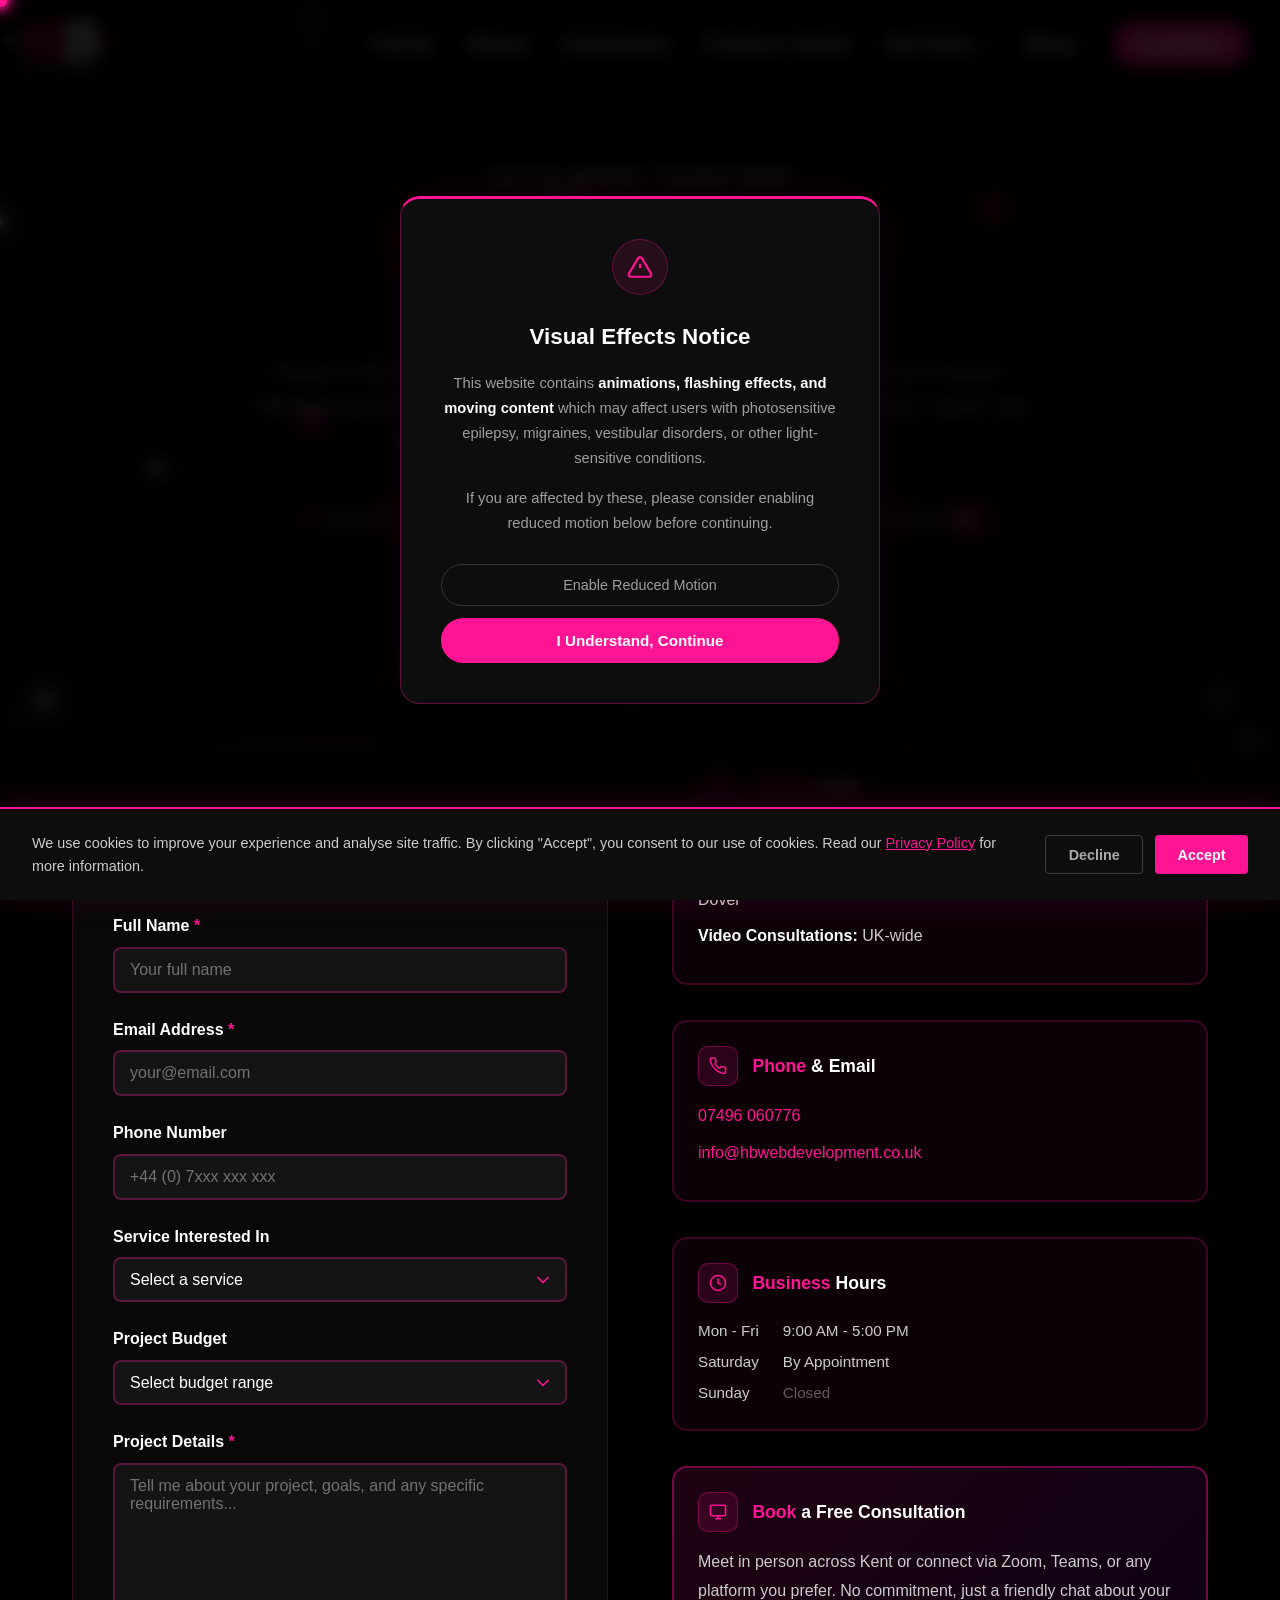
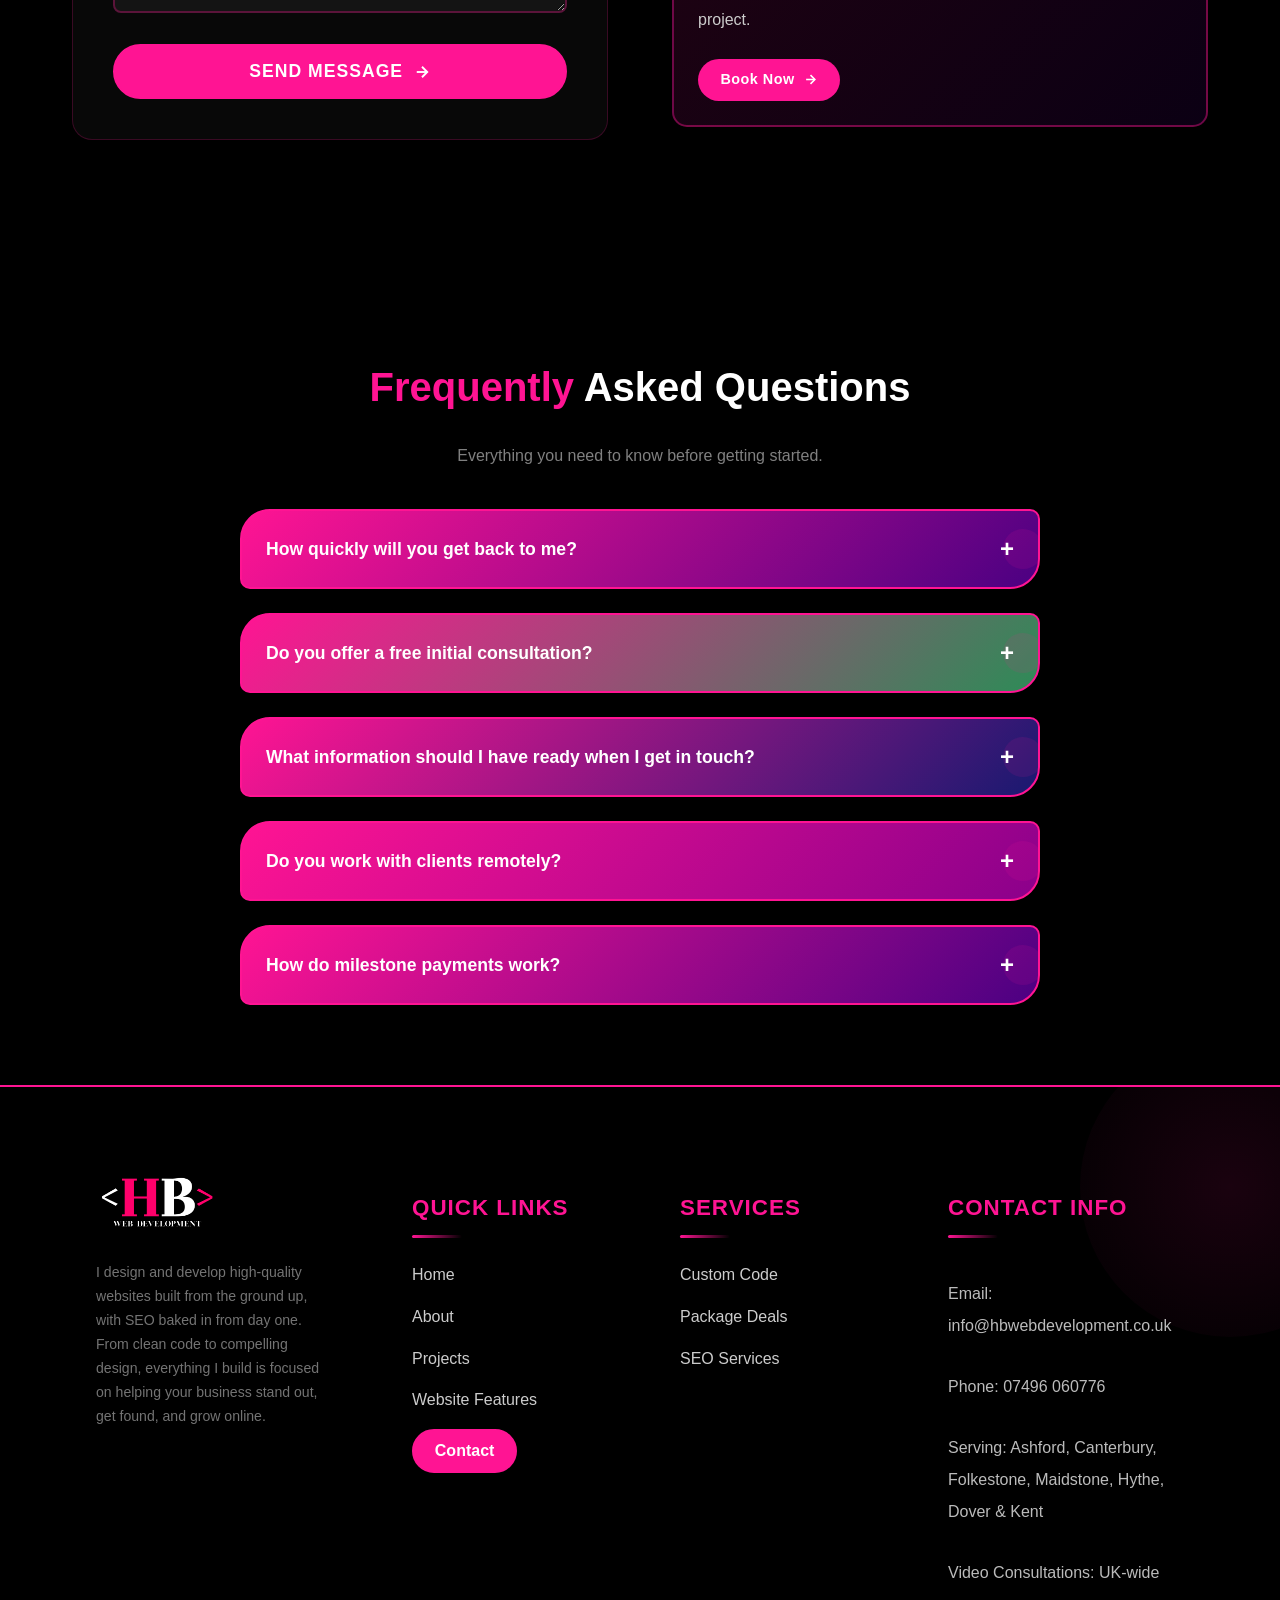
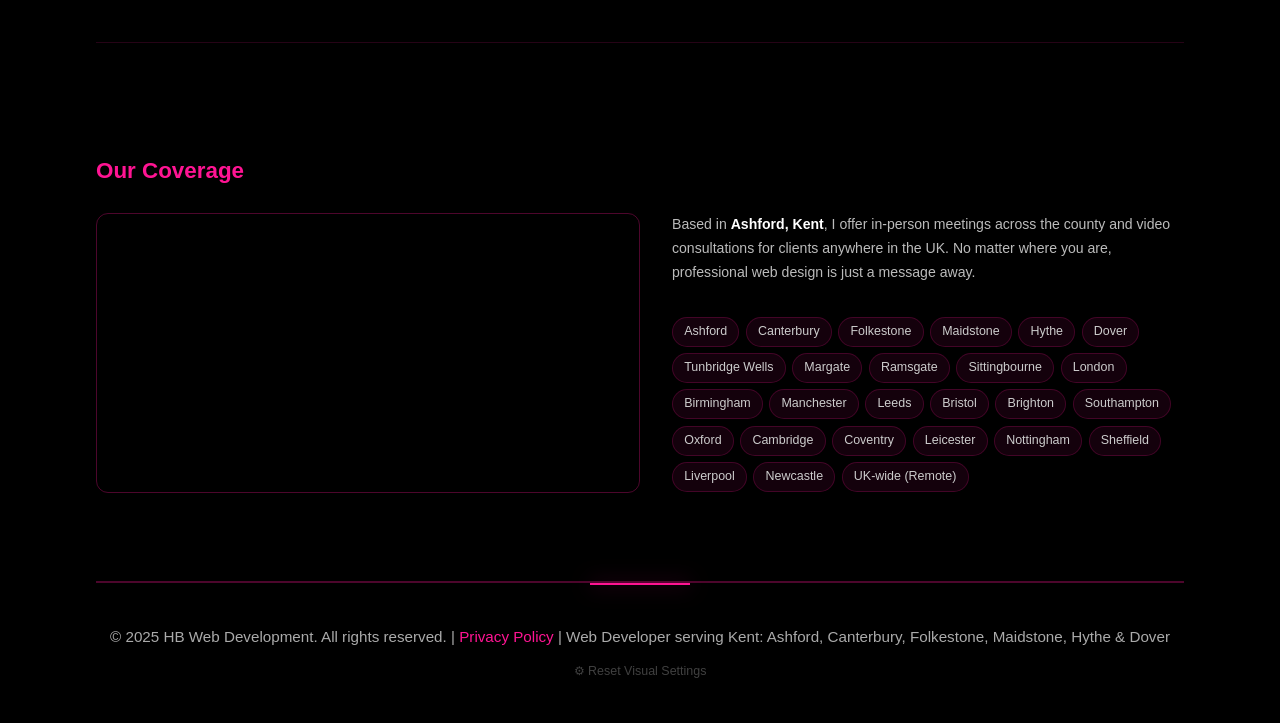
==== commit c95db98f: "cookie banner added" ====
--- a/contact.html
+++ b/contact.html
@@ -4,7 +4,7 @@
     <meta charset="UTF-8">
     <link rel="icon" type="image/svg+xml" href="favicon.svg">
     <meta name="viewport" content="width=device-width, initial-scale=1.0">
-    <link rel="stylesheet" href="css/style.css">
+    <link rel="stylesheet" href="css/style.css?v=4">
     <title>Contact HB Web Development | Kent Web Designer | Ashford, Canterbury, Folkestone</title>
     <meta name="description" content="Contact HB Web Development for professional web design services in Kent. Local meetings in Ashford, Canterbury, Folkestone, Maidstone, Hythe & Dover. Video consultations available UK-wide.">
     <meta name="keywords" content="contact web developer Kent, web design quote Ashford, Canterbury web developer, Folkestone website consultation, Kent web development contact">
@@ -426,7 +426,7 @@
             </div>
 
             <div class="footer-bottom">
-                <p>&copy; 2025 HB Web Development. All rights reserved. | Web Developer serving Kent: Ashford, Canterbury, Folkestone, Maidstone, Hythe &amp; Dover</p>
+                <p>&copy; 2025 HB Web Development. All rights reserved. | <a href="privacy-policy.html">Privacy Policy</a> | Web Developer serving Kent: Ashford, Canterbury, Folkestone, Maidstone, Hythe &amp; Dover</p>
                 <button id="accessReset" class="access-reset-btn">&#9881; Reset Visual Settings</button>
             </div>
         </div>
@@ -451,6 +451,7 @@
     </div>
     <script src="js/main.js"></script>
     <script src="js/contact-animations.js"></script>
+    <script src="js/cookie-banner.js"></script>
 
 </body>
 </html>
--- a/css/style.css
+++ b/css/style.css
@@ -2880,6 +2880,16 @@
     line-height: 1.8;
 }
 
+.footer-bottom p a {
+    color: #ff1493;
+    text-decoration: none;
+}
+
+.footer-bottom p a:hover {
+    color: #ff69b4;
+    text-decoration: underline;
+}
+
 /* Reveal Animation Base Styles */
 .reveal {
     opacity: 0;
@@ -3656,7 +3666,7 @@
     background-color: #000;
     background-size: cover;
     background-position: center;
-    padding: 70px 0 60px;
+    padding: 150px 0 80px;
     text-align: center;
     position: relative;
     overflow: hidden;
@@ -5696,4 +5706,316 @@
     .creature-sparkle { display: none !important; }
 }
 
-
+/* ============================================================
+   COOKIE BANNER
+   ============================================================ */
+#hb-cookie-banner {
+    position: fixed;
+    bottom: 0;
+    left: 0;
+    right: 0;
+    z-index: 999999;
+    background: #0d0d0d;
+    border-top: 2px solid #ff1493;
+    padding: 1.4rem 2rem;
+    display: flex;
+    align-items: center;
+    justify-content: space-between;
+    gap: 1.5rem;
+    flex-wrap: wrap;
+    box-shadow: 0 -4px 30px rgba(255, 20, 147, 0.15);
+    transform: translateY(100%);
+    transition: transform 0.4s cubic-bezier(0.34, 1.56, 0.64, 1);
+}
+
+#hb-cookie-banner.hb-cookie-visible {
+    transform: translateY(0);
+}
+
+.hb-cookie-text {
+    flex: 1;
+    min-width: 220px;
+}
+
+.hb-cookie-text p {
+    margin: 0;
+    color: #ccc;
+    font-size: 0.9rem;
+    line-height: 1.6;
+}
+
+.hb-cookie-text a {
+    color: #ff1493;
+    text-decoration: underline;
+}
+
+.hb-cookie-text a:hover {
+    color: #ff69b4;
+}
+
+.hb-cookie-actions {
+    display: flex;
+    gap: 0.75rem;
+    flex-shrink: 0;
+}
+
+.hb-cookie-accept {
+    background: #ff1493;
+    color: #fff;
+    border: none;
+    padding: 0.65rem 1.4rem;
+    border-radius: 4px;
+    font-size: 0.9rem;
+    font-weight: 600;
+    cursor: pointer !important;
+    transition: background 0.2s ease, transform 0.15s ease;
+    white-space: nowrap;
+}
+
+.hb-cookie-accept:hover {
+    background: #ff69b4;
+    transform: translateY(-1px);
+}
+
+.hb-cookie-decline {
+    background: transparent;
+    color: #aaa;
+    border: 1px solid rgba(255, 255, 255, 0.2);
+    padding: 0.65rem 1.4rem;
+    border-radius: 4px;
+    font-size: 0.9rem;
+    font-weight: 600;
+    cursor: pointer !important;
+    transition: border-color 0.2s ease, color 0.2s ease;
+    white-space: nowrap;
+}
+
+.hb-cookie-decline:hover {
+    border-color: rgba(255, 255, 255, 0.5);
+    color: #fff;
+}
+
+@media (max-width: 600px) {
+    #hb-cookie-banner {
+        flex-direction: column;
+        align-items: flex-start;
+        padding: 1.2rem 1.2rem 1.4rem;
+    }
+
+    .hb-cookie-actions {
+        width: 100%;
+    }
+
+    .hb-cookie-accept,
+    .hb-cookie-decline {
+        flex: 1;
+        text-align: center;
+    }
+}
+
+/* ============================================================
+   PRIVACY POLICY PAGE
+   ============================================================ */
+
+/* Hero */
+.privacy-hero {
+    position: relative;
+    background: #000;
+    padding: 180px 0 80px;
+    overflow: hidden;
+    text-align: center;
+}
+
+.privacy-hero-glow {
+    position: absolute;
+    top: 50%;
+    left: 50%;
+    transform: translate(-50%, -50%);
+    width: 600px;
+    height: 400px;
+    background: radial-gradient(ellipse, rgba(255, 20, 147, 0.12), transparent 70%);
+    pointer-events: none;
+}
+
+.privacy-hero .container {
+    position: relative;
+    z-index: 2;
+}
+
+.privacy-hero-eyebrow {
+    color: #ff1493;
+    font-size: 0.85rem;
+    font-weight: 700;
+    text-transform: uppercase;
+    letter-spacing: 3px;
+    margin-bottom: 1rem;
+}
+
+.privacy-hero h1 {
+    font-size: clamp(2.4rem, 6vw, 4.5rem);
+    color: #fff;
+    font-weight: 800;
+    margin-bottom: 1.2rem;
+    line-height: 1.1;
+}
+
+.privacy-hero h1 .h1-pink,
+.privacy-hero h1 .h1-pink .h1-letter {
+    color: #ff1493;
+}
+
+.privacy-hero p {
+    color: #ccc;
+    font-size: 1.05rem;
+    max-width: 620px;
+    margin: 0 auto 0.8rem;
+    line-height: 1.7;
+}
+
+.privacy-last-updated {
+    display: inline-block;
+    color: #ff1493;
+    font-size: 0.82rem;
+    font-weight: 600;
+    background: rgba(255, 20, 147, 0.08);
+    border: 1px solid rgba(255, 20, 147, 0.25);
+    border-radius: 20px;
+    padding: 0.35rem 1rem;
+    margin-top: 0.8rem;
+}
+
+/* Content */
+.privacy-content {
+    background: #000;
+    padding: 60px 0 100px;
+}
+
+.privacy-container {
+    max-width: 860px;
+    margin: 0 auto;
+    display: flex;
+    flex-direction: column;
+    gap: 2rem;
+    padding: 0 1.5rem;
+}
+
+.privacy-card {
+    background: rgba(255, 20, 147, 0.05);
+    border: 2px solid rgba(255, 20, 147, 0.3);
+    border-radius: 40px 15px 40px 15px;
+    padding: 2rem 2.5rem;
+    transition: all 0.3s ease;
+    position: relative;
+    overflow: hidden;
+}
+
+.privacy-card::before {
+    content: '';
+    position: absolute;
+    top: -50%;
+    right: -50%;
+    width: 100%;
+    height: 100%;
+    background: rgba(255, 20, 147, 0.05);
+    border-radius: 50%;
+    pointer-events: none;
+}
+
+.privacy-card::after {
+    content: '';
+    position: absolute;
+    bottom: -10px;
+    right: -10px;
+    width: 80px;
+    height: 80px;
+    background: rgba(255, 20, 147, 0.08);
+    border-radius: 50%;
+    pointer-events: none;
+    transition: all 0.3s ease;
+}
+
+.privacy-card > * {
+    position: relative;
+    z-index: 1;
+}
+
+.privacy-card:hover {
+    transform: translateY(-5px);
+    border-color: #ff1493;
+    background: rgba(255, 20, 147, 0.1);
+    box-shadow: 0 10px 30px rgba(255, 20, 147, 0.2);
+}
+
+.privacy-card h2 {
+    color: #fff;
+    font-size: 1.2rem;
+    font-weight: 700;
+    margin-bottom: 1rem;
+    display: flex;
+    align-items: center;
+    gap: 0.9rem;
+}
+
+.privacy-number {
+    display: inline-flex;
+    align-items: center;
+    justify-content: center;
+    background: linear-gradient(135deg, #ff1493, #ff69b4);
+    color: #fff;
+    font-size: 0.75rem;
+    font-weight: 800;
+    border-radius: 6px;
+    padding: 0.25rem 0.55rem;
+    flex-shrink: 0;
+}
+
+.privacy-card p {
+    color: #ccc;
+    font-size: 0.95rem;
+    line-height: 1.8;
+    margin-bottom: 1rem;
+}
+
+.privacy-card p:last-child {
+    margin-bottom: 0;
+}
+
+.privacy-card ul {
+    color: #ccc;
+    font-size: 0.95rem;
+    line-height: 1.8;
+    padding-left: 1.2rem;
+    margin-bottom: 1rem;
+}
+
+.privacy-card ul li {
+    margin-bottom: 0.5rem;
+}
+
+.privacy-card ul li strong,
+.privacy-card strong {
+    color: #fff;
+}
+
+.privacy-card a {
+    color: #ff1493;
+}
+
+.privacy-card a:hover {
+    color: #ff69b4;
+}
+
+@media (max-width: 768px) {
+    .privacy-hero {
+        padding: 130px 0 60px;
+    }
+
+    .privacy-card {
+        padding: 1.5rem 1.4rem;
+    }
+
+    .privacy-container {
+        gap: 1.2rem;
+    }
+}
+
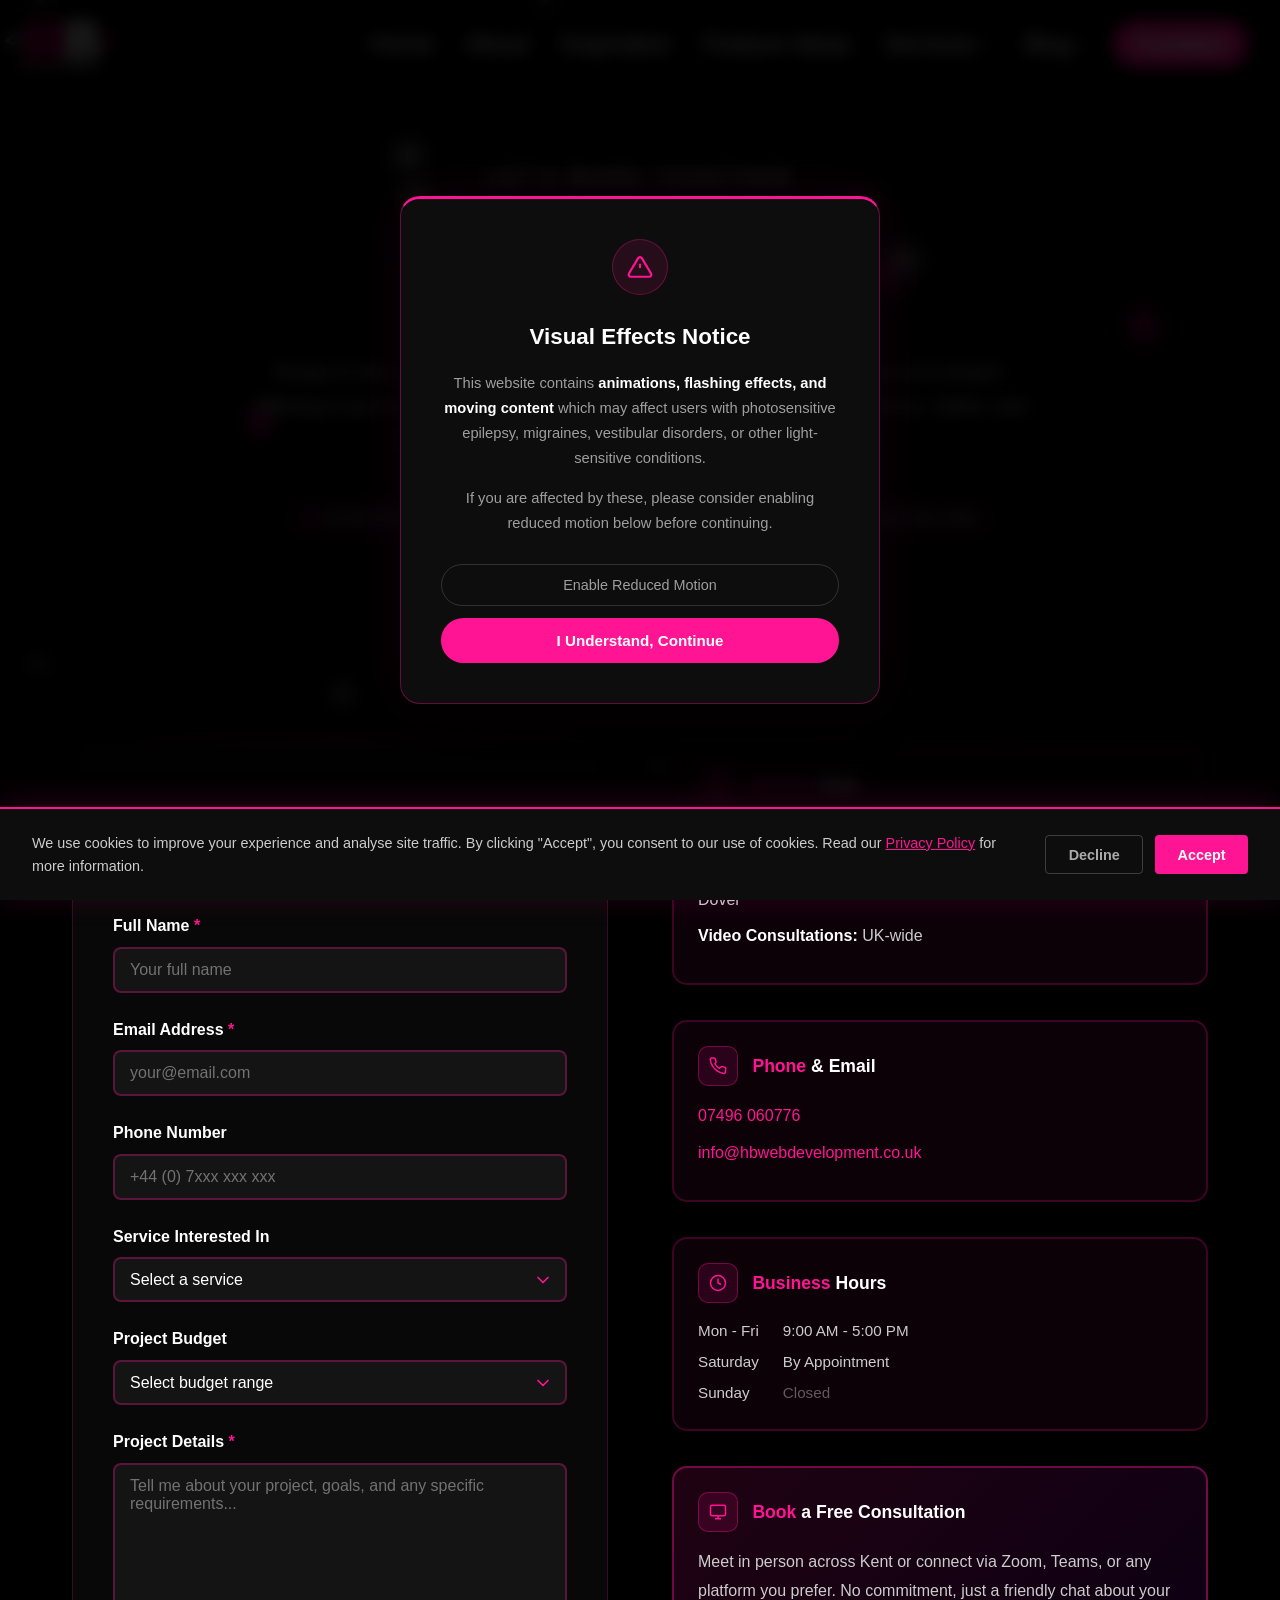
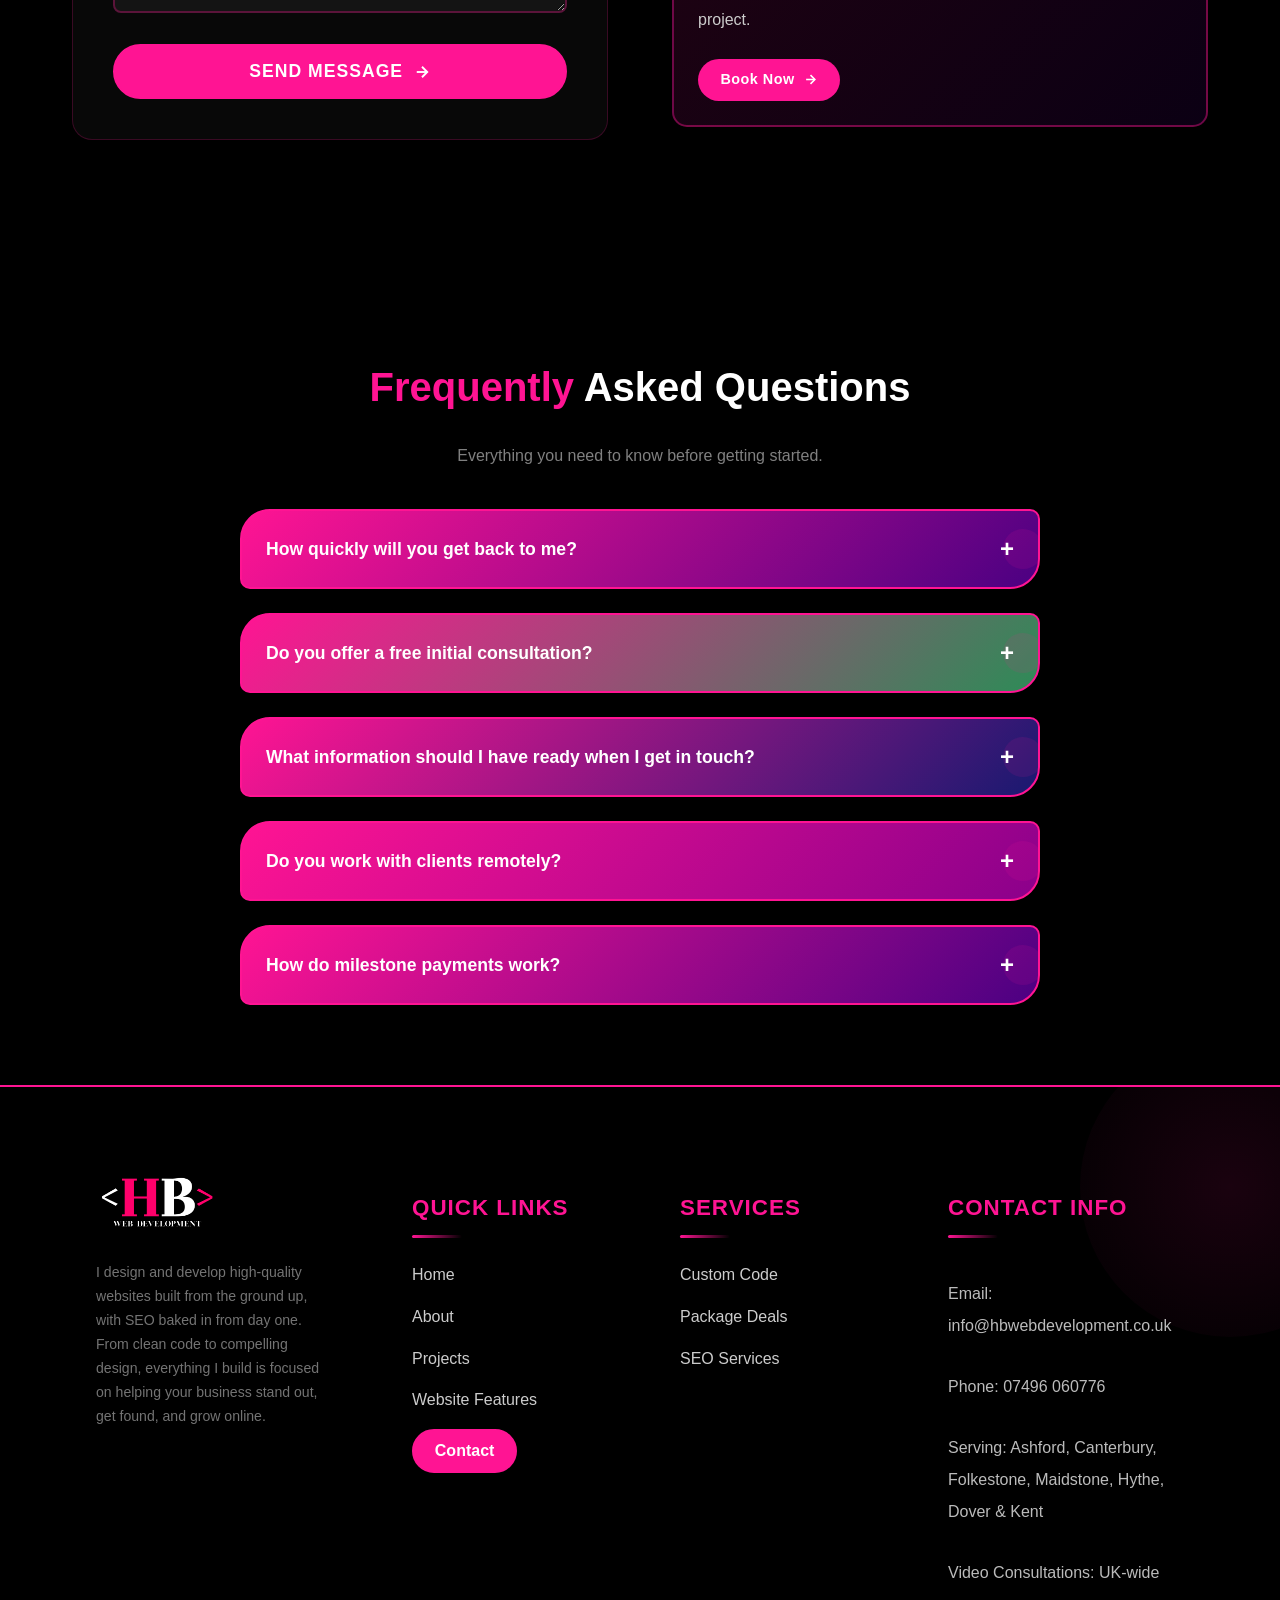
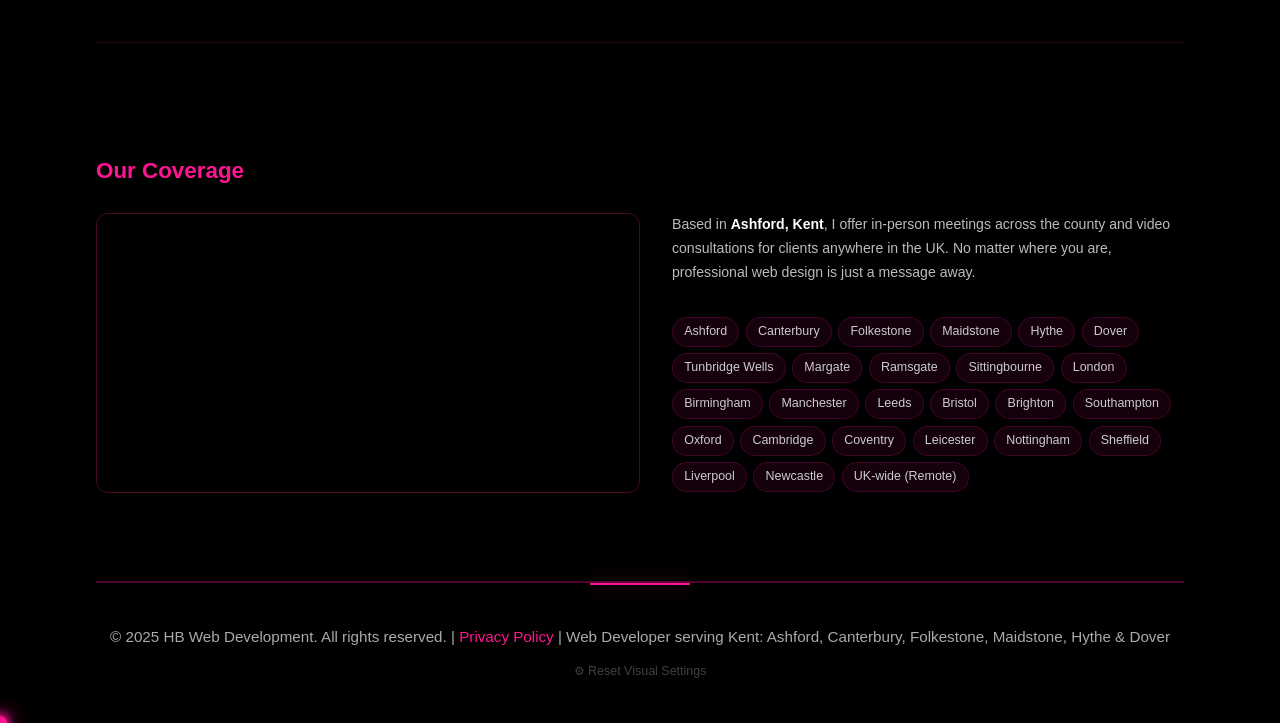
==== commit 03991949: "updated favicon" ====
--- a/contact.html
+++ b/contact.html
@@ -2,7 +2,11 @@
 <html lang="en">
 <head>
     <meta charset="UTF-8">
-    <link rel="icon" type="image/svg+xml" href="favicon.svg">
+    <link rel="icon" type="image/png" href="images/favicon-96x96.png" sizes="96x96" />
+    <link rel="icon" type="image/svg+xml" href="images/favicon.svg" />
+    <link rel="shortcut icon" href="images/favicon.ico" />
+    <link rel="apple-touch-icon" sizes="180x180" href="images/apple-touch-icon.png" />
+    <link rel="manifest" href="images/site.webmanifest" />
     <meta name="viewport" content="width=device-width, initial-scale=1.0">
     <link rel="stylesheet" href="css/style.css?v=4">
     <title>Contact HB Web Development | Kent Web Designer | Ashford, Canterbury, Folkestone</title>
--- a/css/style.css
+++ b/css/style.css
@@ -1452,6 +1452,9 @@
     margin-top: -2rem;
     margin-bottom: 2.5rem;
     padding: 0 2rem;
+    max-width: 700px;
+    margin-left: auto;
+    margin-right: auto;
 }
 
 .projects h2 {
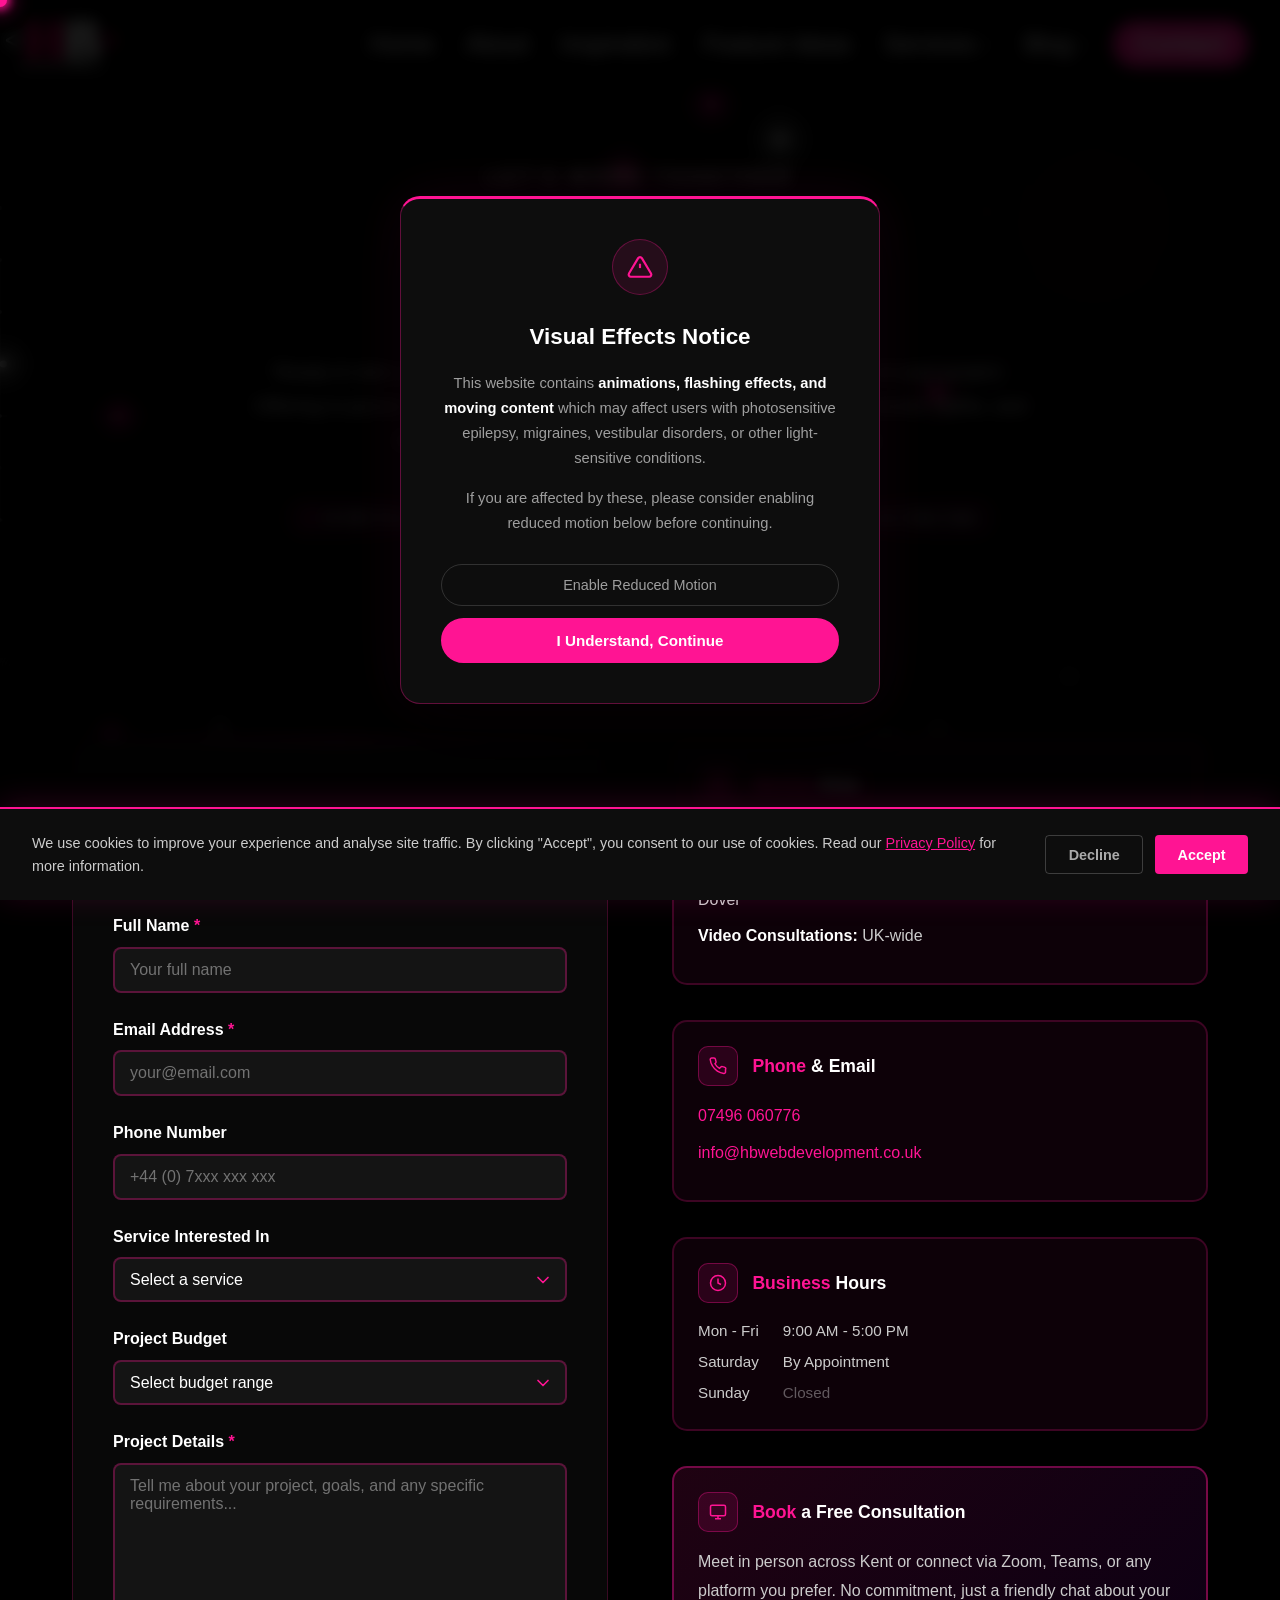
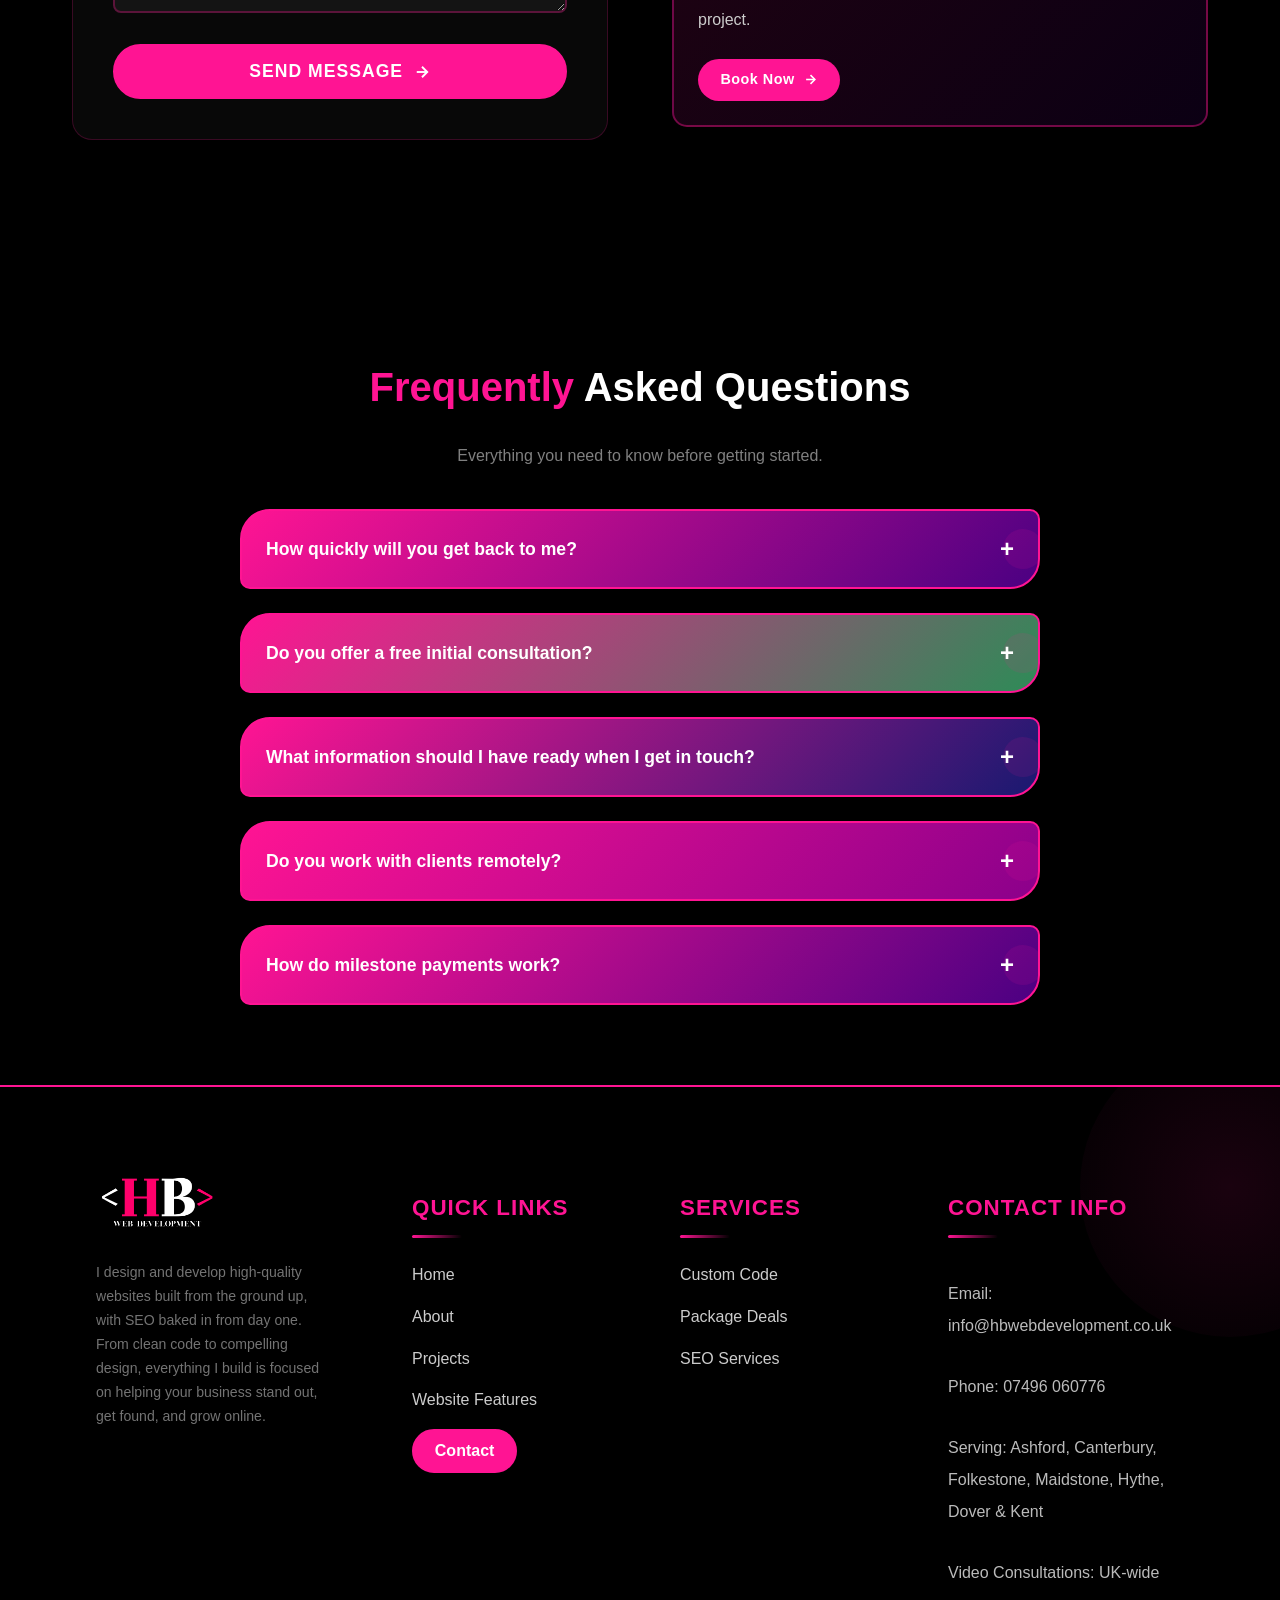
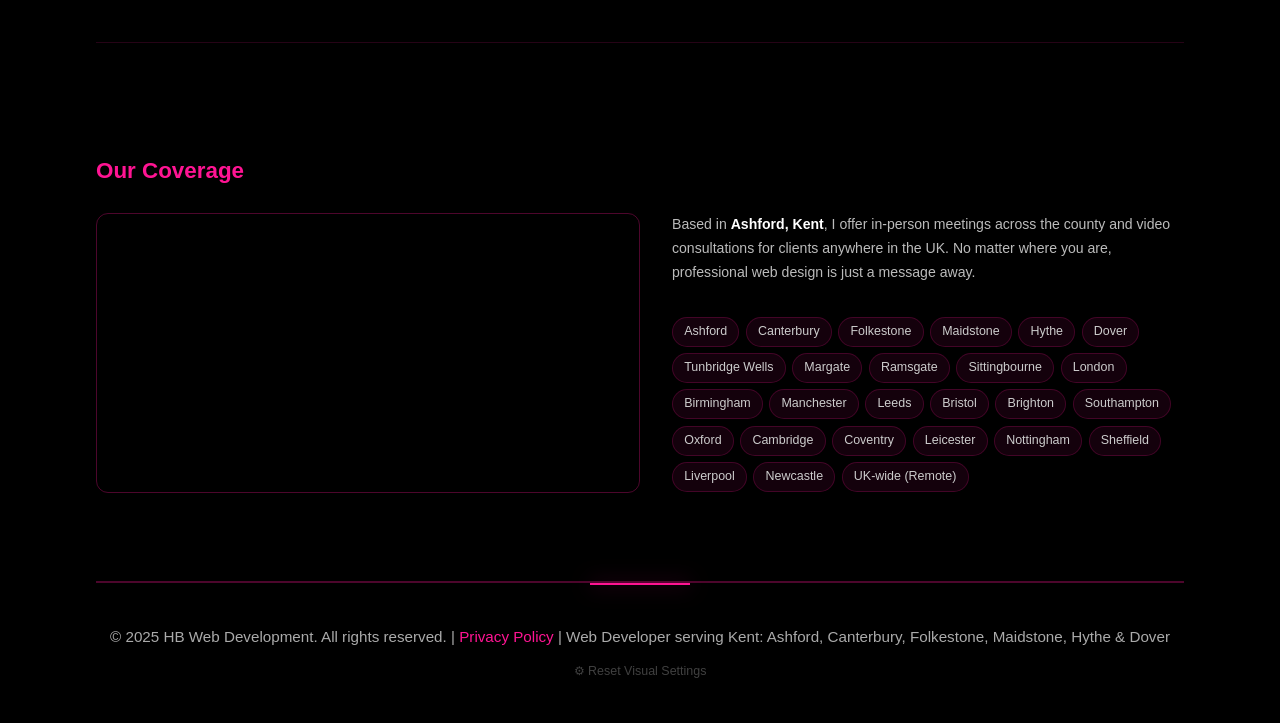
==== commit 30fbec15: "ogimage update" ====
--- a/contact.html
+++ b/contact.html
@@ -27,14 +27,14 @@
     <meta property="og:title" content="Contact HB Web Development | Kent Web Designer">
     <meta property="og:description" content="Contact HB Web Development for professional web design services in Kent. Local meetings in Ashford, Canterbury, Folkestone, Maidstone, Hythe and Dover.">
     <meta property="og:url" content="https://hbwebdevelopment.co.uk/contact.html">
-    <meta property="og:image" content="https://hbwebdevelopment.co.uk/images/hb-logo.png">
+    <meta property="og:image" content="https://hbwebdevelopment.co.uk/images/ogimage.png">
 
     <!-- Twitter Card -->
     <meta name="twitter:card" content="summary_large_image">
     <meta name="twitter:site" content="@HBWebDev">
     <meta name="twitter:title" content="Contact HB Web Development | Kent Web Designer">
     <meta name="twitter:description" content="Get in touch for professional web design and SEO services in Kent. Local meetings and UK-wide video consultations available.">
-    <meta name="twitter:image" content="https://hbwebdevelopment.co.uk/images/hb-logo.png">
+    <meta property="og:image" content="https://hbwebdevelopment.co.uk/images/ogimage.png">
     <script type="application/ld+json">
     {
       "@context": "https://schema.org",
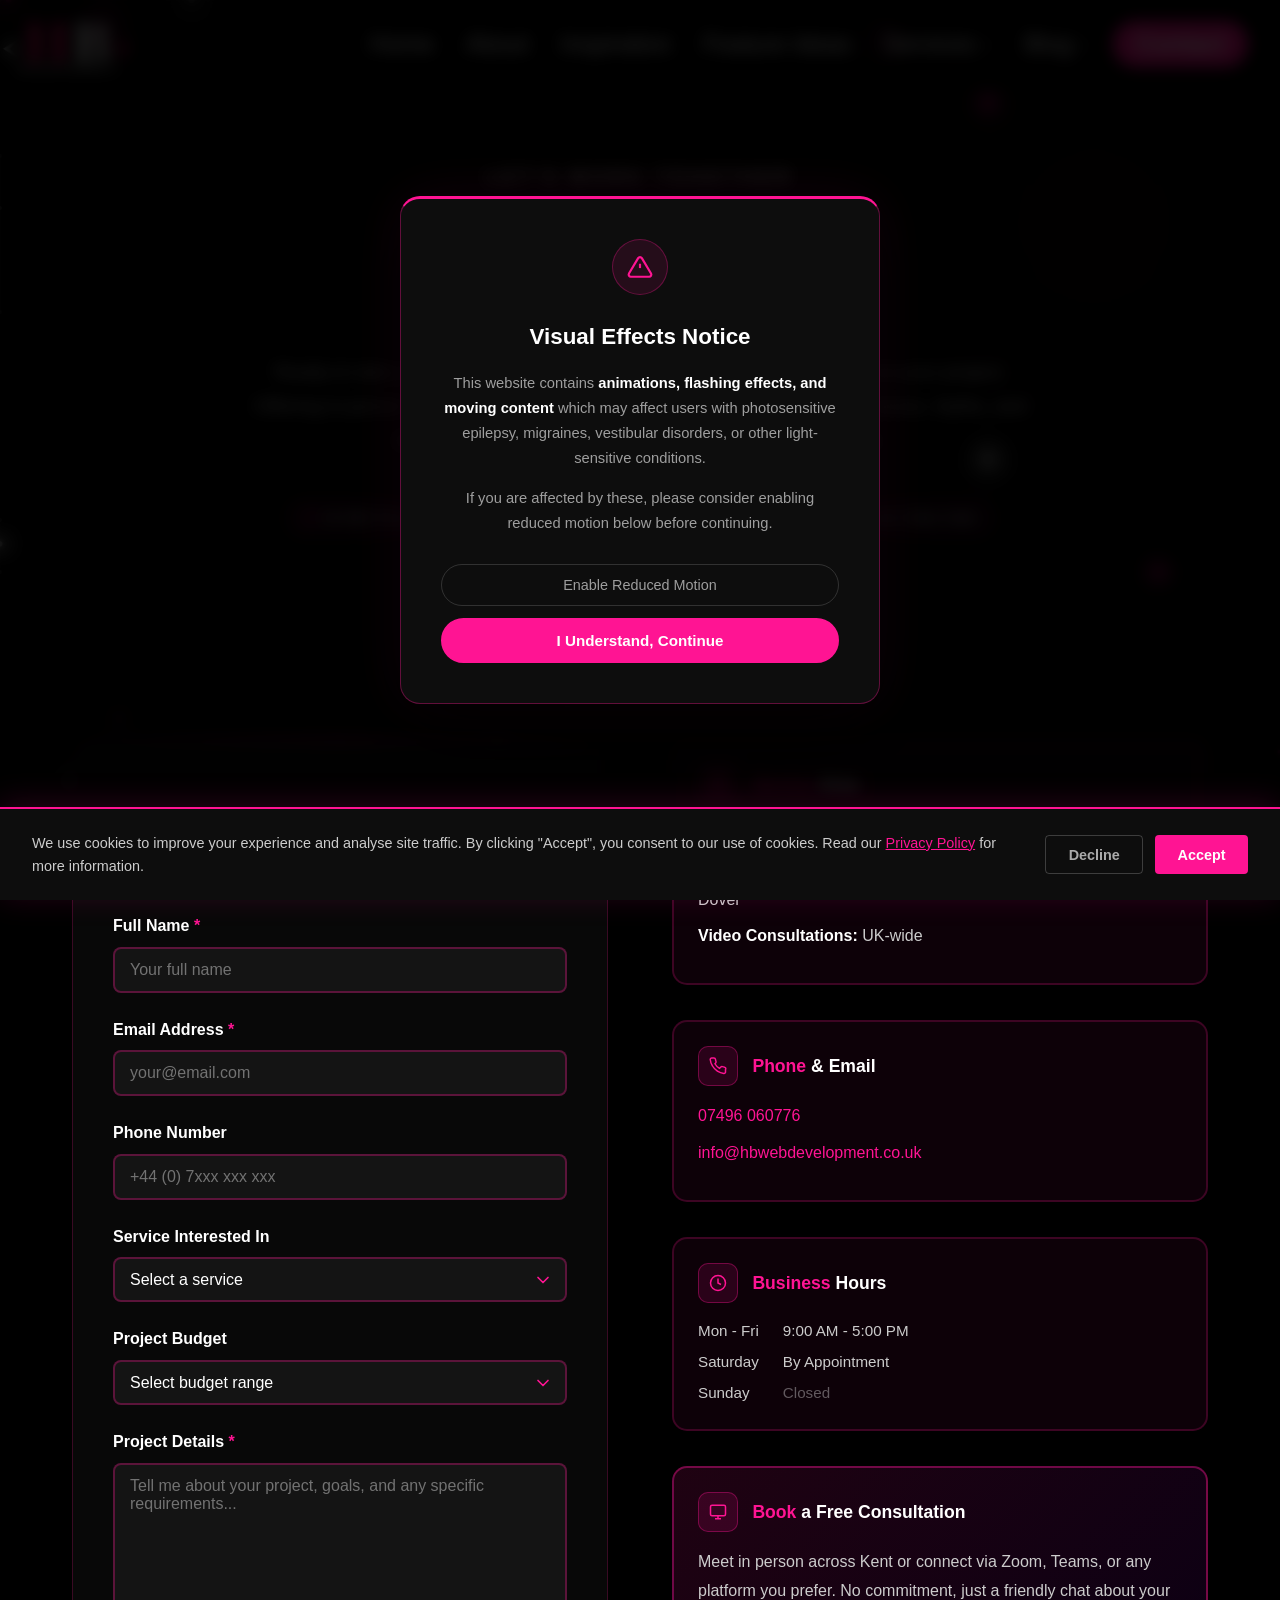
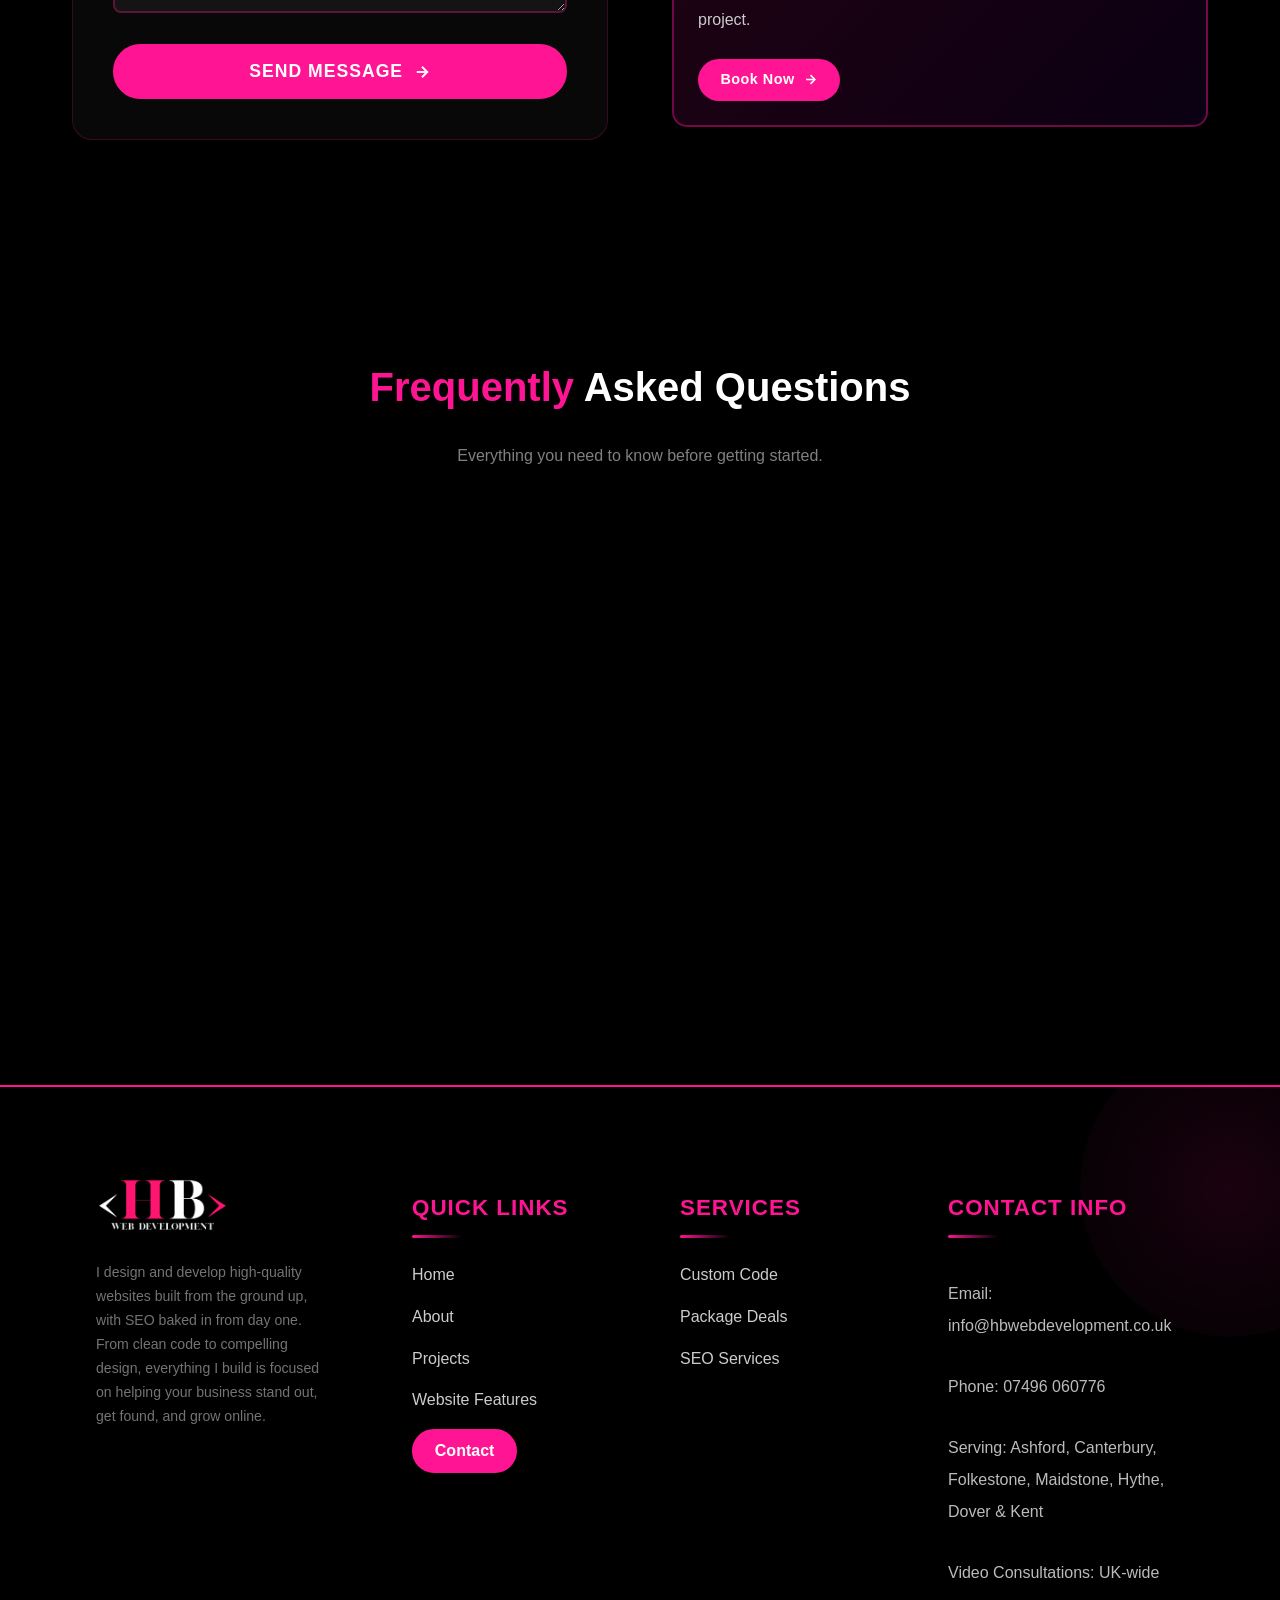
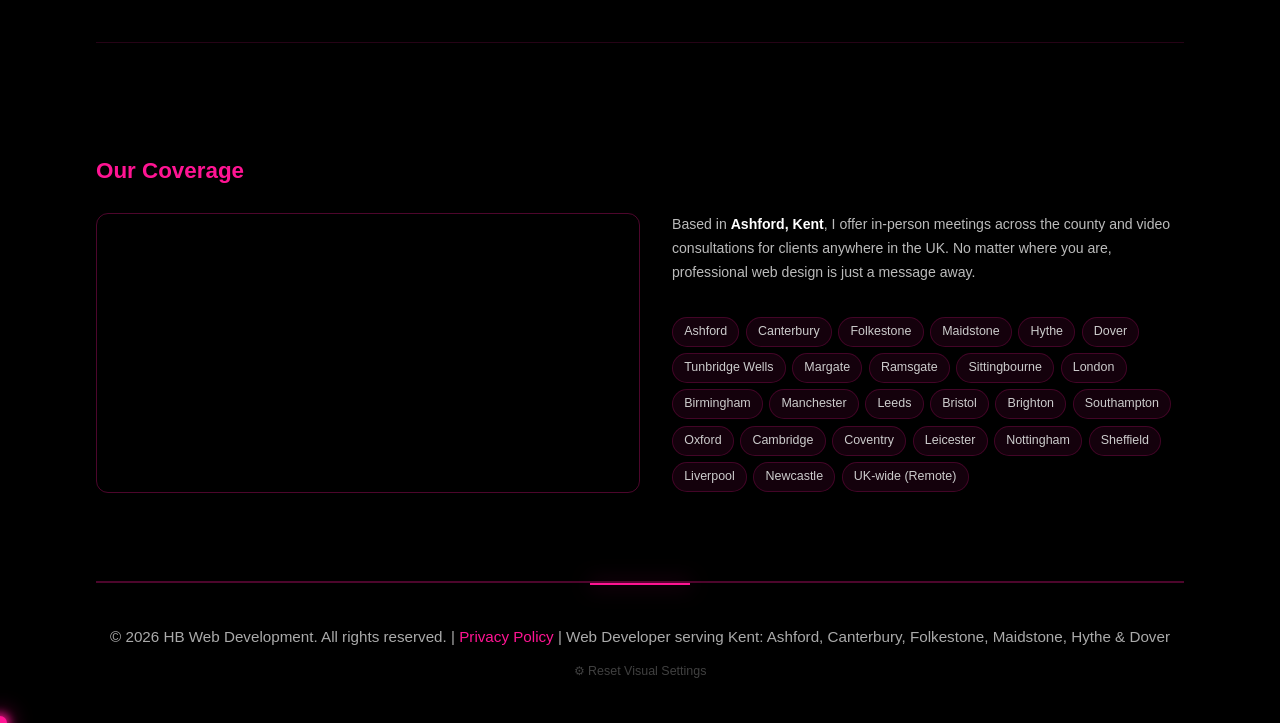
==== commit e172a870: "updates" ====
--- a/contact.html
+++ b/contact.html
@@ -8,7 +8,7 @@
     <link rel="apple-touch-icon" sizes="180x180" href="images/apple-touch-icon.png" />
     <link rel="manifest" href="images/site.webmanifest" />
     <meta name="viewport" content="width=device-width, initial-scale=1.0">
-    <link rel="stylesheet" href="css/style.css?v=4">
+    <link rel="stylesheet" href="css/style.css?v=9">
     <title>Contact HB Web Development | Kent Web Designer | Ashford, Canterbury, Folkestone</title>
     <meta name="description" content="Contact HB Web Development for professional web design services in Kent. Local meetings in Ashford, Canterbury, Folkestone, Maidstone, Hythe & Dover. Video consultations available UK-wide.">
     <meta name="keywords" content="contact web developer Kent, web design quote Ashford, Canterbury web developer, Folkestone website consultation, Kent web development contact">
@@ -430,7 +430,7 @@
             </div>
 
             <div class="footer-bottom">
-                <p>&copy; 2025 HB Web Development. All rights reserved. | <a href="privacy-policy.html">Privacy Policy</a> | Web Developer serving Kent: Ashford, Canterbury, Folkestone, Maidstone, Hythe &amp; Dover</p>
+                <p>&copy; 2026 HB Web Development. All rights reserved. | <a href="privacy-policy.html">Privacy Policy</a> | Web Developer serving Kent: Ashford, Canterbury, Folkestone, Maidstone, Hythe &amp; Dover</p>
                 <button id="accessReset" class="access-reset-btn">&#9881; Reset Visual Settings</button>
             </div>
         </div>
--- a/css/style.css
+++ b/css/style.css
@@ -680,7 +680,7 @@
     display: flex;
     align-items: flex-start;
     justify-content: center;
-    padding: 60px 0 50px;
+    padding: 130px 0 50px;
 }
 
 .hero-video {
@@ -912,7 +912,7 @@
 @media (max-width: 1024px) and (orientation: landscape) {
     .hero {
         min-height: auto;
-        padding: 35px 0 40px;
+        padding: 90px 0 40px;
     }
 
     .hero-title {
@@ -970,7 +970,7 @@
 @media (max-width: 968px) {
     .hero {
         min-height: auto;
-        padding: 35px 0 40px;
+        padding: 110px 0 40px;
     }
 
     .hero {
@@ -1057,7 +1057,7 @@
 /* iPhones and small phones */
 @media (max-width: 576px) {
     .hero {
-        padding: 35px 0 40px;
+        padding: 100px 0 40px;
     }
 
     .hero {
@@ -1128,7 +1128,7 @@
 /* Very small phones (iPhone SE, etc.) */
 @media (max-width: 375px) {
     .hero {
-        padding: 32px 0 30px;
+        padding: 90px 0 30px;
     }
 
     .hero-title {
@@ -6008,17 +6008,110 @@
     color: #ff69b4;
 }
 
+/* Privacy — tablet (up to 1024px) */
+@media (max-width: 1024px) {
+    .privacy-hero {
+        padding: 150px 0 70px;
+    }
+
+    .privacy-hero-glow {
+        width: 90vw;
+        height: 300px;
+    }
+
+    .privacy-container {
+        max-width: 100%;
+        padding: 0 1.5rem;
+    }
+}
+
+/* Privacy — mobile (up to 768px) */
 @media (max-width: 768px) {
     .privacy-hero {
-        padding: 130px 0 60px;
+        padding: 120px 0 50px;
+        text-align: center;
+    }
+
+    .privacy-hero-glow {
+        width: 100vw;
+        height: 250px;
+    }
+
+    .privacy-hero p {
+        font-size: 0.95rem;
     }
 
     .privacy-card {
         padding: 1.5rem 1.4rem;
+        border-radius: 24px 10px 24px 10px;
+    }
+
+    .privacy-card h2 {
+        font-size: 1.05rem;
     }
 
     .privacy-container {
         gap: 1.2rem;
-    }
-}
-
+        padding: 0 1rem;
+    }
+
+    .privacy-content {
+        padding: 40px 0 70px;
+    }
+}
+
+/* Privacy — small phones (up to 480px) */
+@media (max-width: 480px) {
+    .privacy-hero {
+        padding: 100px 0 40px;
+    }
+
+    .privacy-hero p {
+        font-size: 0.9rem;
+    }
+
+    .privacy-last-updated {
+        font-size: 0.75rem;
+    }
+
+    .privacy-card {
+        padding: 1.2rem 1rem;
+        border-radius: 20px 8px 20px 8px;
+    }
+
+    .privacy-card h2 {
+        font-size: 1rem;
+        flex-wrap: wrap;
+        gap: 0.4rem;
+    }
+
+    .privacy-number {
+        width: 28px;
+        height: 28px;
+        font-size: 0.7rem;
+        flex-shrink: 0;
+    }
+
+    .privacy-card p,
+    .privacy-card ul {
+        font-size: 0.88rem;
+    }
+
+    .privacy-container {
+        gap: 1rem;
+        padding: 0 0.75rem;
+    }
+
+    .privacy-content {
+        padding: 30px 0 50px;
+    }
+}
+
+/* Privacy — phone landscape */
+@media (max-width: 768px) and (orientation: landscape) {
+    .privacy-hero {
+        padding: 80px 0 40px;
+        min-height: auto;
+    }
+}
+
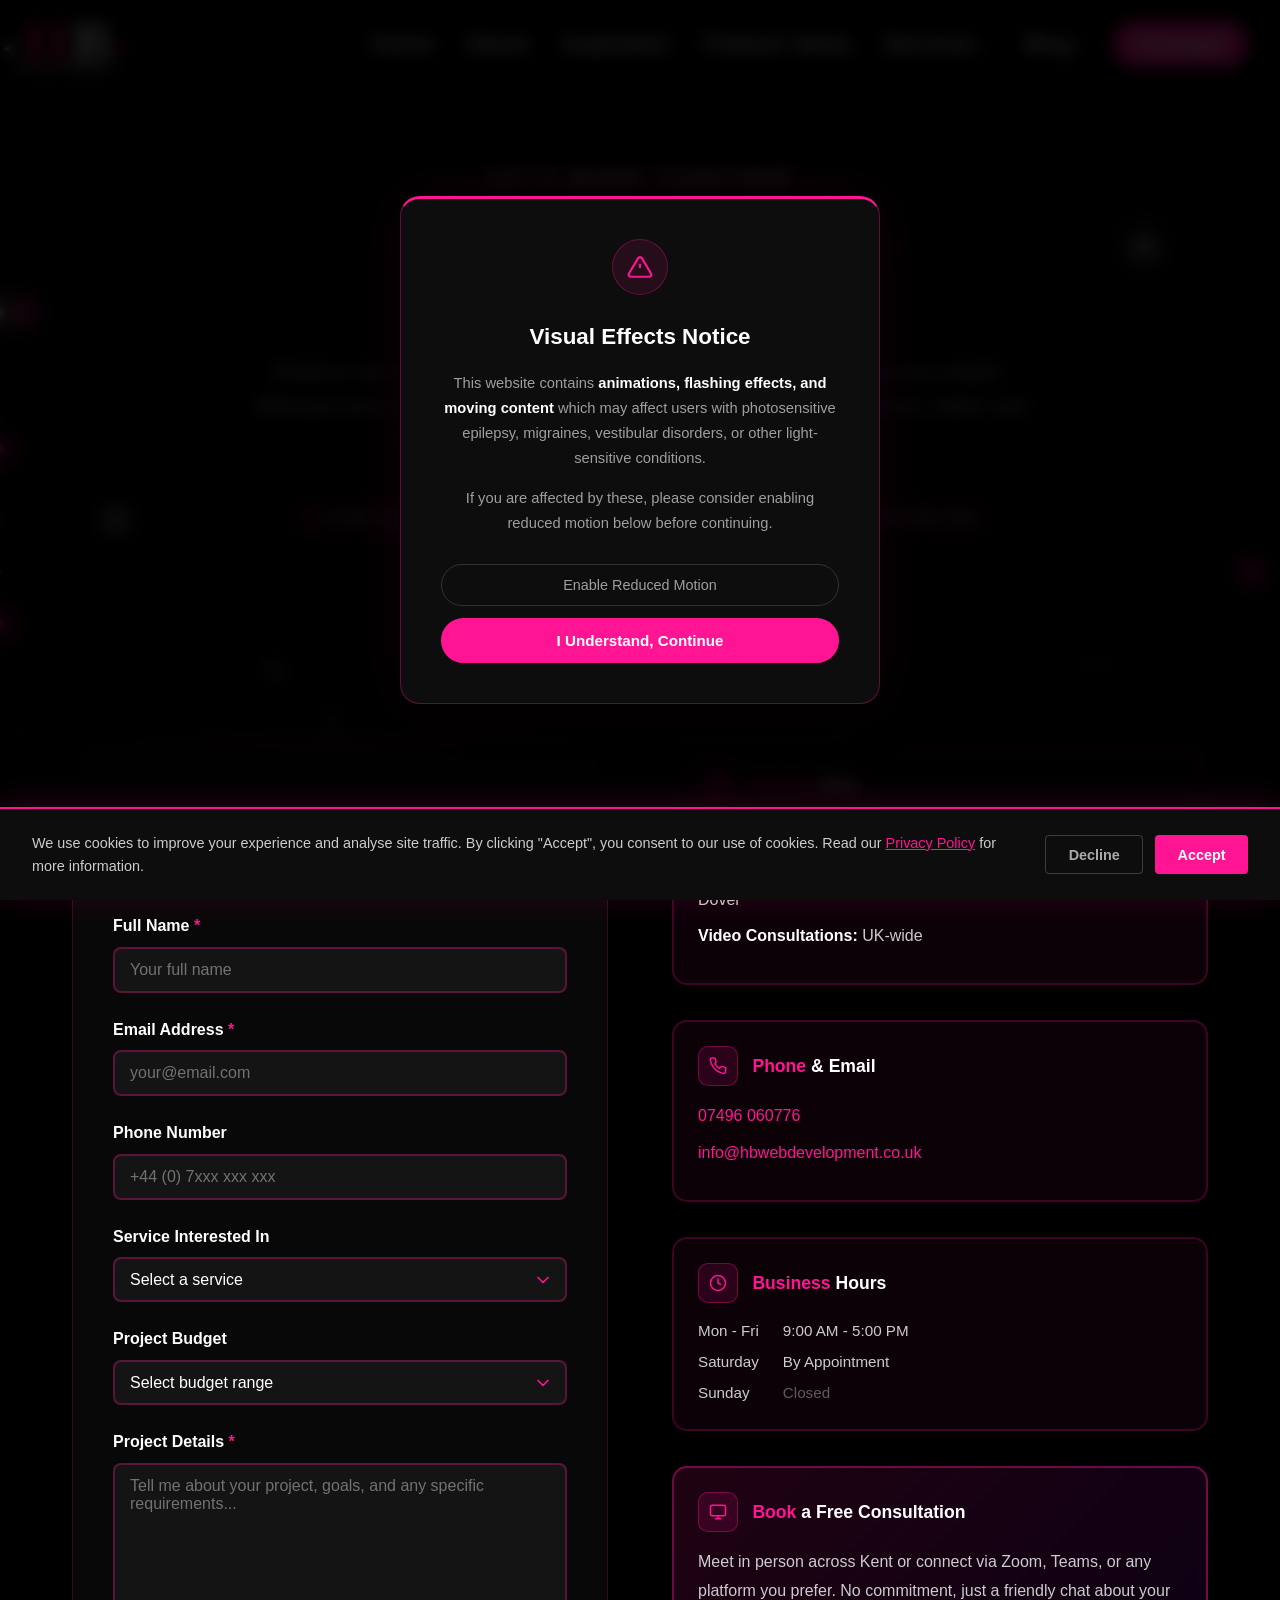
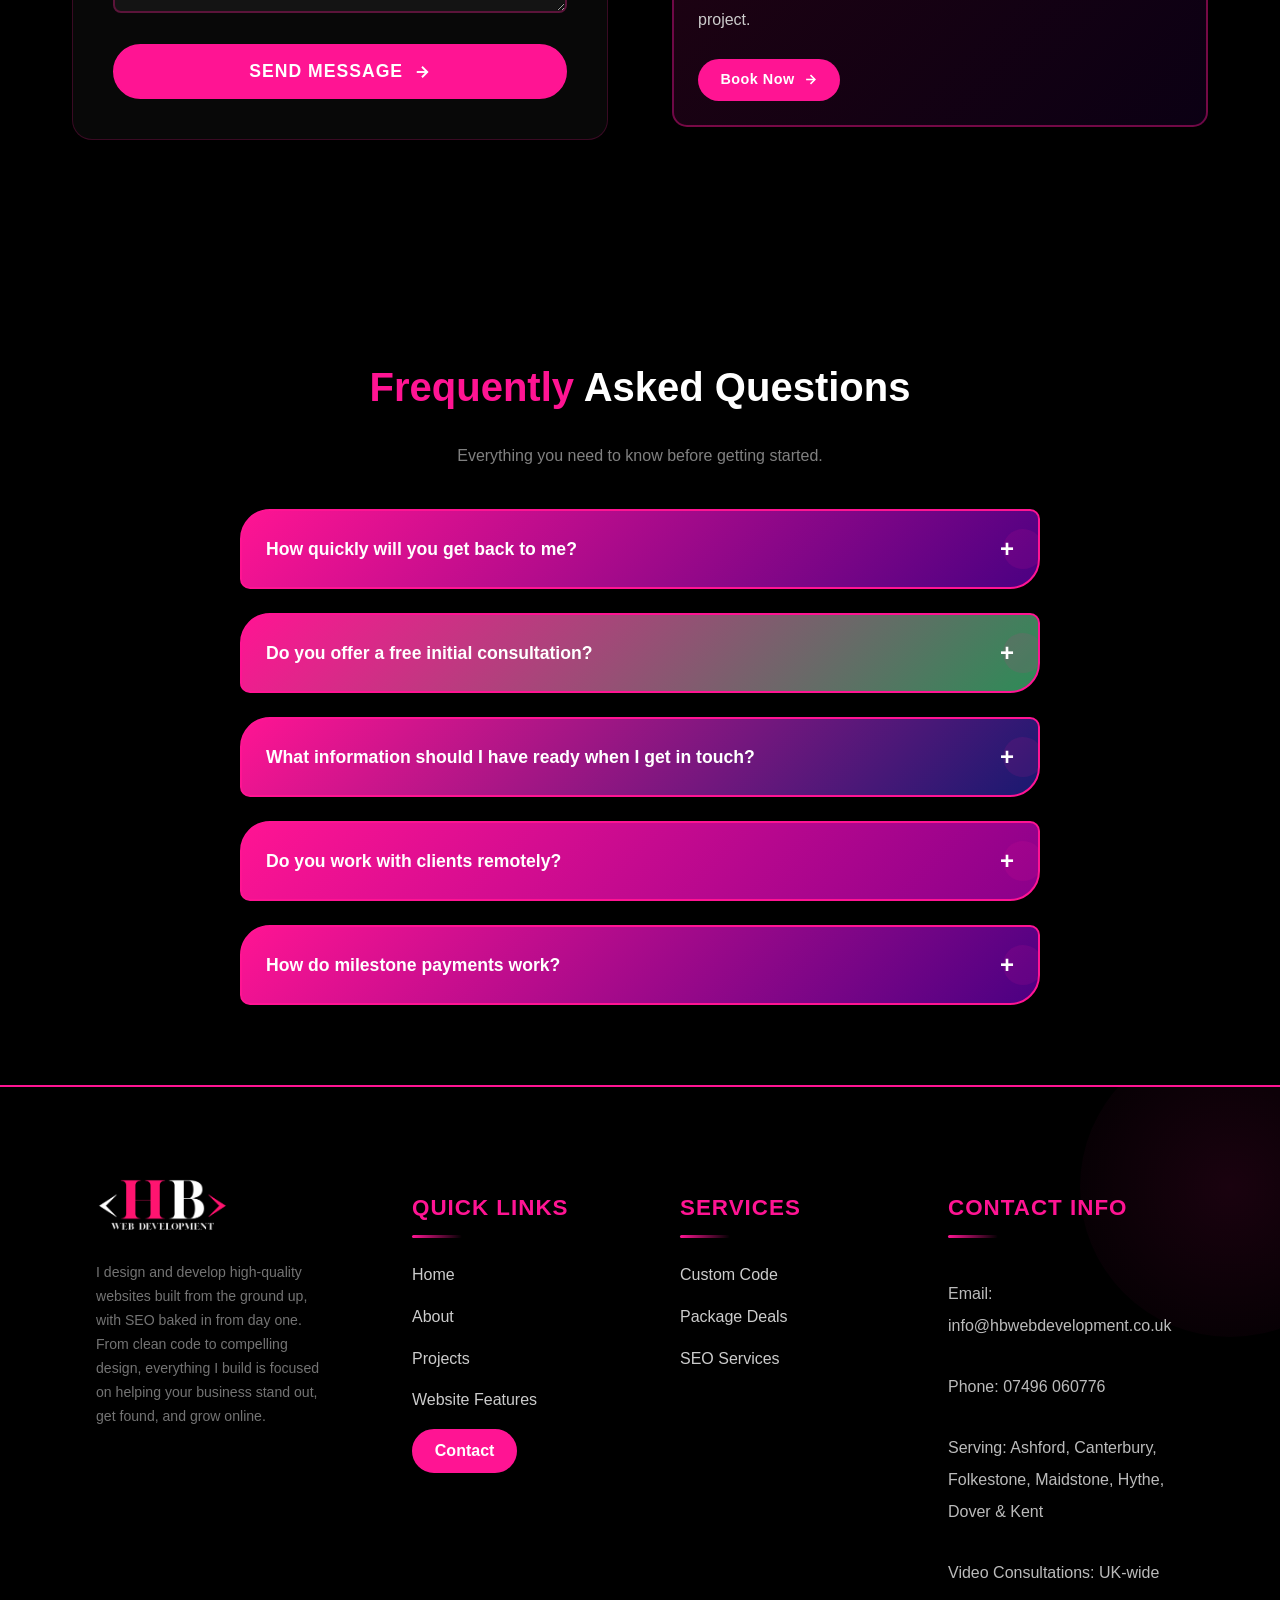
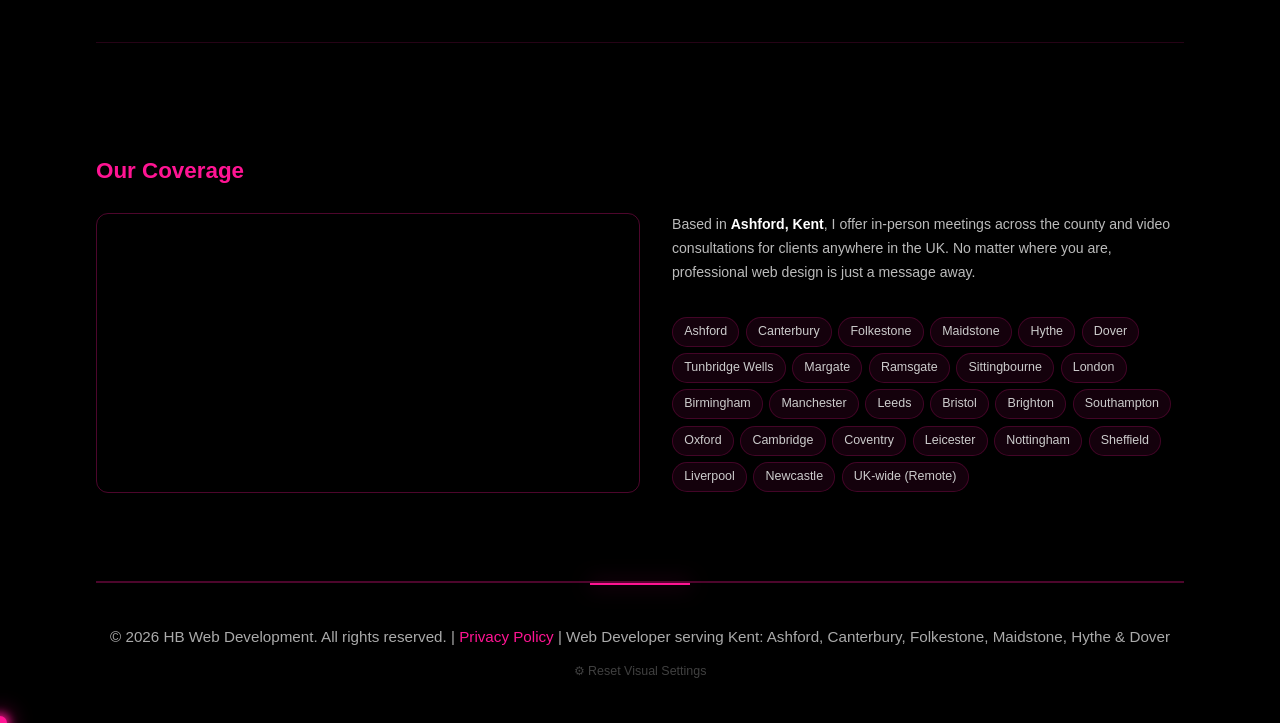
==== commit e9678dd4: "updates" ====
--- a/contact.html
+++ b/contact.html
@@ -438,6 +438,20 @@
 
     <div class="nav-overlay" id="navOverlay"></div>
 
+    <!-- Contact Form Success Modal -->
+    <div class="access-modal-overlay hidden" id="successModal" role="dialog" aria-modal="true" aria-labelledby="successModalTitle">
+        <div class="access-modal">
+            <div class="access-modal-icon">
+                <svg viewBox="0 0 24 24" fill="none" stroke="currentColor" stroke-width="2"><polyline points="20 6 9 17 4 12"/></svg>
+            </div>
+            <h2 id="successModalTitle">Message Sent!</h2>
+            <p>Thanks for getting in touch. I'll get back to you within 24-48 hours.</p>
+            <div class="access-modal-actions">
+                <button class="access-btn-continue" id="successModalClose">Close</button>
+            </div>
+        </div>
+    </div>
+
     <!-- Accessibility Warning Modal -->
     <div class="access-modal-overlay hidden" id="accessModal" role="dialog" aria-modal="true" aria-labelledby="accessModalTitle">
         <div class="access-modal">
@@ -454,8 +468,6 @@
         </div>
     </div>
     <script src="js/main.js"></script>
-    <script src="js/contact-animations.js"></script>
-    <script src="js/cookie-banner.js"></script>
 
 </body>
 </html>
--- a/css/style.css
+++ b/css/style.css
@@ -6115,3 +6115,606 @@
     }
 }
 
+/* ── Shared: Big Stats (used by both Hosting Explained & SEO Explained) ── */
+.big-stat-row {
+    display: flex;
+    flex-wrap: wrap;
+    gap: 2rem;
+    justify-content: center;
+    margin: 3rem 0;
+}
+.big-stat {
+    text-align: center;
+    flex: 1 1 160px;
+}
+.big-stat .stat-num {
+    font-size: 3rem;
+    font-weight: 900;
+    color: #ff1493;
+    display: block;
+    line-height: 1;
+}
+.big-stat .stat-label {
+    color: #aaa;
+    font-size: 0.85rem;
+    margin-top: 0.5rem;
+    display: block;
+}
+/* stat-source is only used in SEO Explained */
+.big-stat .stat-source {
+    color: #555;
+    font-size: 0.7rem;
+    margin-top: 0.35rem;
+    display: block;
+    font-style: italic;
+}
+
+/* ── Hosting Explained ── */
+.host-intro-block {
+    background: #0a0a0a;
+    border-left: 4px solid #ff1493;
+    border-radius: 0 16px 16px 0;
+    padding: 2rem 2.5rem;
+    margin: 2rem 0;
+    color: #ddd;
+    font-size: 1.05rem;
+    line-height: 1.8;
+}
+.host-intro-block strong { color: #ff1493; }
+
+.host-concept-grid {
+    display: grid;
+    grid-template-columns: repeat(2, 1fr);
+    gap: 2rem;
+    margin-top: 2.5rem;
+}
+
+.host-concept-card {
+    background: #0a0a0a;
+    border: 2px solid rgba(255, 20, 147, 0.3);
+    border-radius: 40px 15px 40px 15px;
+    padding: 2rem 1.75rem;
+    transition: all 0.3s ease;
+    position: relative;
+    overflow: hidden;
+}
+.host-concept-card:hover {
+    transform: translateY(-4px);
+    border-color: rgba(255, 20, 147, 0.7);
+    box-shadow: 0 8px 30px rgba(255, 20, 147, 0.15);
+}
+.host-concept-card h3 {
+    color: #ff1493;
+    font-size: 1.2rem;
+    margin-bottom: 0.75rem;
+}
+.host-concept-card p {
+    color: #ccc;
+    font-size: 1rem;
+    line-height: 1.7;
+}
+
+.host-analogy-box {
+    background: #0a0a0a;
+    border: 1px solid rgba(255,255,255,0.08);
+    border-radius: 20px;
+    padding: 2rem 2.5rem;
+    margin: 2.5rem auto;
+    max-width: 860px;
+    position: relative;
+    text-align: center;
+}
+.host-analogy-box::before {
+    content: '"';
+    position: absolute;
+    top: -0.5rem;
+    left: 1.5rem;
+    font-size: 5rem;
+    color: rgba(255, 20, 147, 0.2);
+    font-family: Georgia, serif;
+    line-height: 1;
+}
+.host-analogy-box p {
+    color: #ccc;
+    font-style: italic;
+    font-size: 1.05rem;
+    line-height: 1.8;
+    margin: 0;
+    text-align: center;
+}
+.host-analogy-box .analogy-label {
+    color: #ff1493;
+    font-size: 0.8rem;
+    font-weight: 700;
+    text-transform: uppercase;
+    letter-spacing: 0.1em;
+    margin-bottom: 0.75rem;
+    font-style: normal;
+    text-align: center;
+}
+
+.service-intro > .container > p,
+.features-section > .container > p,
+.ideal-for-section > .container > p { color: #fff; text-align: center; }
+
+.hosting-tier-grid {
+    display: grid;
+    grid-template-columns: repeat(2, 1fr);
+    gap: 2rem;
+    margin-top: 2.5rem;
+}
+
+.hosting-tier {
+    background: #0a0a0a;
+    border: 2px solid rgba(255, 20, 147, 0.3);
+    border-radius: 40px 15px 40px 15px;
+    padding: 2rem 1.75rem;
+    transition: all 0.3s ease;
+}
+.hosting-tier:hover {
+    transform: translateY(-4px);
+    border-color: rgba(255, 20, 147, 0.7);
+    box-shadow: 0 8px 30px rgba(255, 20, 147, 0.15);
+}
+.hosting-tier .tier-badge {
+    display: inline-block;
+    background: rgba(255, 20, 147, 0.15);
+    border: 1px solid rgba(255, 20, 147, 0.4);
+    color: #ff69b4;
+    font-size: 0.75rem;
+    font-weight: 700;
+    text-transform: uppercase;
+    letter-spacing: 0.08em;
+    border-radius: 50px;
+    padding: 0.25rem 0.75rem;
+    margin-bottom: 1rem;
+    display: block;
+    width: fit-content;
+}
+.hosting-tier h3 {
+    color: #fff;
+    font-size: 1.2rem;
+    margin-bottom: 0.5rem;
+}
+.hosting-tier .tier-price {
+    color: #ff1493;
+    font-size: 0.9rem;
+    font-weight: 700;
+    margin-bottom: 1rem;
+}
+.hosting-tier p {
+    color: #ccc;
+    font-size: 1rem;
+    line-height: 1.7;
+    margin-bottom: 1rem;
+}
+.hosting-tier ul {
+    list-style: none;
+    padding: 0; margin: 0;
+}
+.hosting-tier ul li {
+    color: #bbb;
+    font-size: 1rem;
+    padding: 0.3rem 0;
+    border-bottom: 1px solid rgba(255,255,255,0.05);
+}
+.hosting-tier ul li:last-child { border: none; }
+.hosting-tier ul li::before {
+    content: '– ';
+    color: #ff1493;
+}
+
+.site-size-grid {
+    display: grid;
+    grid-template-columns: repeat(2, 1fr);
+    gap: 2rem;
+    margin-top: 2.5rem;
+}
+.site-size-card {
+    background: #0a0a0a;
+    border: 2px solid rgba(255, 20, 147, 0.3);
+    border-radius: 40px 15px 40px 15px;
+    padding: 2rem 1.75rem;
+    transition: all 0.3s ease;
+}
+.site-size-card:hover {
+    transform: translateY(-4px);
+    border-color: rgba(255, 20, 147, 0.7);
+    box-shadow: 0 8px 30px rgba(255, 20, 147, 0.15);
+}
+.site-size-card .size-label {
+    color: #ff1493;
+    font-size: 0.8rem;
+    font-weight: 700;
+    text-transform: uppercase;
+    letter-spacing: 0.1em;
+    margin-bottom: 0.5rem;
+    display: block;
+}
+.site-size-card h3 {
+    color: #fff;
+    font-size: 1.1rem;
+    margin-bottom: 0.75rem;
+}
+.site-size-card p {
+    color: #ccc;
+    font-size: 1rem;
+    line-height: 1.7;
+    margin-bottom: 0.75rem;
+}
+.site-size-card .size-rec {
+    color: #ff69b4;
+    font-size: 1rem;
+    font-weight: 600;
+    border-top: 1px solid rgba(255,20,147,0.2);
+    padding-top: 0.75rem;
+    margin-top: 0.5rem;
+}
+
+.speed-factor-grid {
+    display: grid;
+    grid-template-columns: repeat(2, 1fr);
+    gap: 2rem;
+    margin-top: 2.5rem;
+}
+.speed-factor-card {
+    background: #0a0a0a;
+    border: 2px solid rgba(255, 20, 147, 0.3);
+    border-radius: 40px 15px 40px 15px;
+    padding: 2rem 1.75rem;
+    transition: all 0.3s ease;
+}
+.speed-factor-card:hover {
+    transform: translateY(-4px);
+    border-color: rgba(255, 20, 147, 0.7);
+    box-shadow: 0 8px 30px rgba(255, 20, 147, 0.15);
+}
+.speed-factor-card h3 {
+    color: #ff1493;
+    margin-bottom: 0.75rem;
+}
+.speed-factor-card p {
+    color: #ccc;
+    font-size: 1rem;
+    line-height: 1.7;
+}
+
+.term-grid {
+    display: grid;
+    grid-template-columns: repeat(2, 1fr);
+    gap: 1.5rem;
+    margin-top: 2.5rem;
+}
+.term-card {
+    background: #0a0a0a;
+    border: 1px solid rgba(255, 20, 147, 0.2);
+    border-radius: 16px;
+    padding: 1.5rem;
+}
+.term-card h4 {
+    color: #ff1493;
+    font-size: 1rem;
+    margin-bottom: 0.5rem;
+}
+.term-card p {
+    color: #bbb;
+    font-size: 1rem;
+    line-height: 1.65;
+    margin: 0;
+}
+
+@media (max-width: 1024px) {
+    .service-intro h2,
+    .features-section h2,
+    .ideal-for-section h2 { margin-bottom: 0.5rem !important; font-size: 1.75rem !important; }
+    .service-intro p,
+    .features-section p,
+    .ideal-for-section p { margin-bottom: 0.6rem !important; }
+    .service-intro,
+    .features-section,
+    .ideal-for-section { padding: 36px 0 !important; }
+    .speed-factor-grid,
+    .hosting-tier-grid,
+    .host-concept-grid,
+    .site-size-grid,
+    .term-grid { margin-top: 0.75rem !important; gap: 1.25rem !important; }
+    .big-stat-row { margin: 1.25rem 0 !important; }
+}
+
+@media (max-width: 768px) {
+    .speed-factor-grid      { grid-template-columns: 1fr; margin-top: 0.5rem !important; gap: 0.75rem !important; }
+    .hosting-tier-grid      { grid-template-columns: 1fr; margin-top: 0.5rem !important; gap: 0.75rem !important; }
+    .host-concept-grid      { grid-template-columns: 1fr !important; margin-top: 0.5rem !important; gap: 0.75rem !important; }
+    .site-size-grid         { grid-template-columns: 1fr; margin-top: 0.5rem !important; gap: 0.75rem !important; }
+    .term-grid              { grid-template-columns: 1fr; margin-top: 0.5rem !important; gap: 0.75rem !important; }
+    .service-intro h2,
+    .features-section h2,
+    .ideal-for-section h2 { margin-bottom: 0.4rem !important; font-size: 1.55rem !important; }
+    .service-intro p,
+    .features-section p,
+    .ideal-for-section p { margin-bottom: 0.5rem !important; font-size: 1rem !important; text-align: center !important; line-height: 1.6 !important; }
+    .service-intro,
+    .features-section,
+    .ideal-for-section { padding: 24px 0 !important; }
+    .big-stat-row { margin: 1rem 0 !important; gap: 0.75rem !important; }
+    .big-stat .stat-num { font-size: 2rem !important; }
+}
+
+/* ── SEO Explained ── */
+.seo-intro-block {
+    background: #0a0a0a;
+    border-left: 4px solid #ff1493;
+    border-radius: 0 16px 16px 0;
+    padding: 2rem 2.5rem;
+    margin: 2rem 0;
+    color: #ddd;
+    font-size: 1.05rem;
+    line-height: 1.8;
+    text-align: left;
+}
+.seo-intro-block strong { color: #ff1493; }
+
+.service-intro > .container > p,
+.features-section > .container > p,
+.ideal-for-section > .container > p { color: #fff; text-align: center; padding-bottom: 15px; }
+
+.seo-concept-grid {
+    display: grid;
+    grid-template-columns: repeat(auto-fit, minmax(280px, 1fr));
+    gap: 2rem;
+    margin-top: 2.5rem;
+}
+
+.seo-concept-card {
+    background: #0a0a0a;
+    border: 2px solid rgba(255, 20, 147, 0.3);
+    border-radius: 40px 15px 40px 15px;
+    padding: 2rem 1.75rem;
+    transition: all 0.3s ease;
+    position: relative;
+    overflow: hidden;
+}
+.seo-concept-card::before {
+    content: '';
+    position: absolute;
+    top: -50%; right: -50%;
+    width: 100%; height: 100%;
+    background: rgba(255, 20, 147, 0.05);
+    border-radius: 50%;
+    pointer-events: none;
+}
+.seo-concept-card:hover {
+    transform: translateY(-4px);
+    border-color: rgba(255, 20, 147, 0.7);
+    box-shadow: 0 8px 30px rgba(255, 20, 147, 0.15);
+}
+.seo-concept-card h3 {
+    color: #ff1493;
+    font-size: 1.2rem;
+    margin-bottom: 0.75rem;
+}
+.seo-concept-card p {
+    color: #ccc;
+    font-size: 0.95rem;
+    line-height: 1.7;
+}
+.seo-concept-card,
+.seo-concept-card h3,
+.seo-concept-card p,
+.review-llm-card,
+.review-llm-card h3,
+.review-llm-card p,
+.timeline-explainer-item,
+.timeline-explainer-item h4,
+.timeline-explainer-item p,
+.keyword-box,
+.keyword-box h3,
+.keyword-box ul li { text-align: left; }
+
+.seo-analogy-box {
+    background: #0a0a0a;
+    border: 1px solid rgba(255,255,255,0.08);
+    border-radius: 20px;
+    padding: 2rem 2.5rem;
+    margin: 2.5rem auto;
+    max-width: 860px;
+    position: relative;
+    text-align: center;
+}
+.seo-analogy-box::before {
+    content: '"';
+    position: absolute;
+    top: -0.5rem;
+    left: 1.5rem;
+    font-size: 5rem;
+    color: rgba(255, 20, 147, 0.2);
+    font-family: Georgia, serif;
+    line-height: 1;
+}
+.seo-analogy-box p {
+    color: #ccc;
+    font-style: italic;
+    font-size: 1.05rem;
+    line-height: 1.8;
+    margin: 0;
+    text-align: center;
+}
+.seo-analogy-box .analogy-label {
+    color: #ff1493;
+    font-size: 0.8rem;
+    font-weight: 700;
+    text-transform: uppercase;
+    letter-spacing: 0.1em;
+    margin-bottom: 0.75rem;
+    font-style: normal;
+    text-align: center;
+}
+
+.timeline-explainer {
+    display: grid;
+    gap: 1.5rem;
+    margin-top: 2.5rem;
+}
+.timeline-explainer-item {
+    display: grid;
+    grid-template-columns: 120px 1fr;
+    gap: 1.5rem;
+    align-items: start;
+    background: #0a0a0a;
+    border-radius: 16px;
+    padding: 1.5rem;
+    border: 1px solid rgba(255, 20, 147, 0.15);
+}
+.timeline-explainer-item .tei-label {
+    color: #ff1493;
+    font-weight: 700;
+    font-size: 0.9rem;
+    text-align: center;
+    background: rgba(255, 20, 147, 0.1);
+    border-radius: 12px;
+    padding: 0.5rem;
+    align-self: center;
+}
+.timeline-explainer-item h4 {
+    color: #fff;
+    margin: 0 0 0.4rem;
+}
+.timeline-explainer-item p {
+    color: #bbb;
+    margin: 0;
+    font-size: 0.95rem;
+    line-height: 1.7;
+}
+
+.keyword-split {
+    display: grid;
+    grid-template-columns: 1fr 1fr;
+    gap: 2rem;
+    margin-top: 2.5rem;
+}
+
+.keyword-box {
+    border-radius: 20px;
+    padding: 2rem;
+}
+.keyword-box.hard {
+    background: #0a0a0a;
+    border: 2px solid rgba(255, 80, 80, 0.3);
+}
+.keyword-box.easy {
+    background: #0a0a0a;
+    border: 2px solid rgba(20, 200, 100, 0.3);
+}
+.keyword-box h3 {
+    font-size: 1.1rem;
+    margin-bottom: 1rem;
+}
+.keyword-box.hard h3 { color: #ff6b6b; }
+.keyword-box.easy h3 { color: #4ade80; }
+.keyword-box ul {
+    list-style: none;
+    padding: 0; margin: 0;
+}
+.keyword-box ul li {
+    color: #ccc;
+    padding: 0.4rem 0;
+    font-size: 0.9rem;
+    border-bottom: 1px solid rgba(255,255,255,0.05);
+}
+.keyword-box ul li:last-child { border: none; }
+.keyword-box ul li span {
+    font-size: 0.8rem;
+    opacity: 0.6;
+    display: block;
+}
+
+.pill-list {
+    display: flex;
+    flex-wrap: wrap;
+    gap: 0.6rem;
+    margin-top: 1.25rem;
+}
+.pill {
+    background: rgba(255, 20, 147, 0.1);
+    border: 1px solid rgba(255, 20, 147, 0.35);
+    border-radius: 50px;
+    padding: 0.35rem 1rem;
+    color: #ff69b4;
+    font-size: 0.85rem;
+}
+
+.seo-section-divider {
+    text-align: center;
+    padding: 4rem 0 0;
+    margin: 0;
+}
+.seo-section-divider .eyebrow {
+    color: #ff1493;
+    font-size: 0.8rem;
+    font-weight: 700;
+    text-transform: uppercase;
+    letter-spacing: 0.15em;
+    display: block;
+    margin-bottom: 0.5rem;
+}
+
+.review-llm-grid {
+    display: grid;
+    grid-template-columns: 1fr 1fr;
+    gap: 2rem;
+    margin-top: 2.5rem;
+}
+@media (max-width: 700px) {
+    .review-llm-grid { grid-template-columns: 1fr; }
+}
+.review-llm-card {
+    background: #0a0a0a;
+    border: 2px solid rgba(255, 20, 147, 0.3);
+    border-radius: 40px 15px 40px 15px;
+    padding: 2rem 1.75rem;
+    transition: all 0.3s ease;
+}
+.review-llm-card:hover {
+    transform: translateY(-4px);
+    border-color: rgba(255, 20, 147, 0.7);
+    box-shadow: 0 8px 30px rgba(255, 20, 147, 0.15);
+}
+.review-llm-card h3 {
+    color: #ff1493;
+    margin-bottom: 0.75rem;
+}
+.review-llm-card p {
+    color: #ccc;
+    font-size: 0.95rem;
+    line-height: 1.7;
+}
+
+@media (max-width: 1024px) {
+    .seo-concept-grid { margin-top: 0.75rem !important; gap: 1.25rem !important; }
+    .timeline-explainer { margin-top: 0.75rem !important; gap: 1rem !important; }
+    .seo-analogy-box { margin: 1rem auto !important; }
+    .review-llm-grid { margin-top: 0.75rem !important; gap: 1.25rem !important; }
+    .big-stat-row { margin-top: 2.5rem !important; margin-bottom: 1.25rem !important; }
+    .seo-concept-card, .seo-concept-card h3, .seo-concept-card p,
+    .review-llm-card, .review-llm-card h3, .review-llm-card p,
+    .timeline-explainer-item, .timeline-explainer-item h4, .timeline-explainer-item p,
+    .keyword-box, .keyword-box h3, .keyword-box ul li { text-align: left !important; }
+}
+
+@media (max-width: 768px) {
+    .keyword-split { grid-template-columns: 1fr; gap: 1rem; }
+    .timeline-explainer-item { grid-template-columns: 1fr; }
+    .timeline-explainer-item .tei-label { text-align: left; }
+    .seo-concept-grid { grid-template-columns: 1fr !important; margin-top: 0.5rem !important; gap: 0.75rem !important; }
+    .seo-concept-card, .seo-concept-card h3, .seo-concept-card p,
+    .review-llm-card, .review-llm-card h3, .review-llm-card p,
+    .timeline-explainer-item, .timeline-explainer-item h4, .timeline-explainer-item p,
+    .keyword-box, .keyword-box h3, .keyword-box ul li { text-align: left !important; }
+    .timeline-explainer { margin-top: 0.5rem !important; gap: 0.75rem !important; }
+    .seo-analogy-box { margin: 0.75rem auto !important; padding: 1.25rem 1.5rem !important; }
+    .seo-analogy-box::before { font-size: 3rem; }
+    .review-llm-grid { margin-top: 0.5rem !important; gap: 0.75rem !important; }
+    .big-stat-row { margin-top: 2rem !important; margin-bottom: 1rem !important; gap: 0.75rem !important; }
+    .big-stat .stat-num { font-size: 2rem !important; }
+}
+
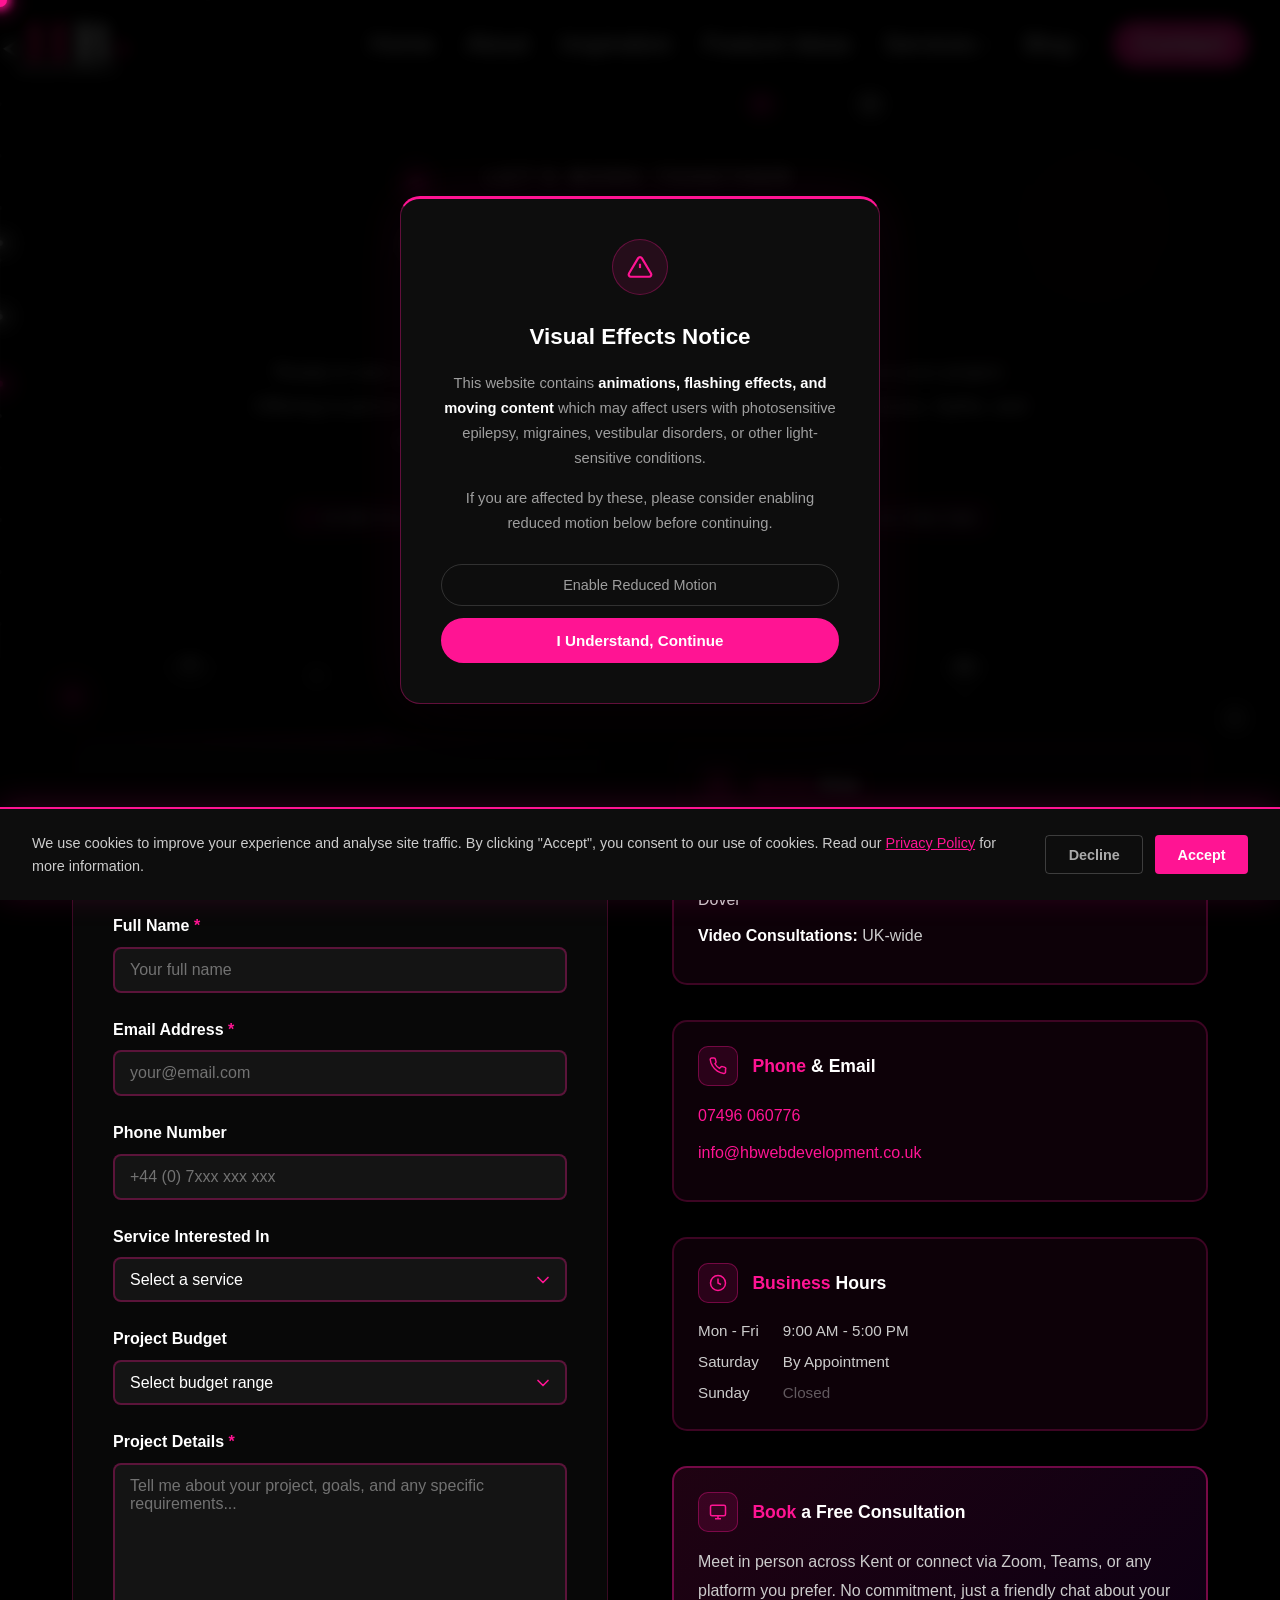
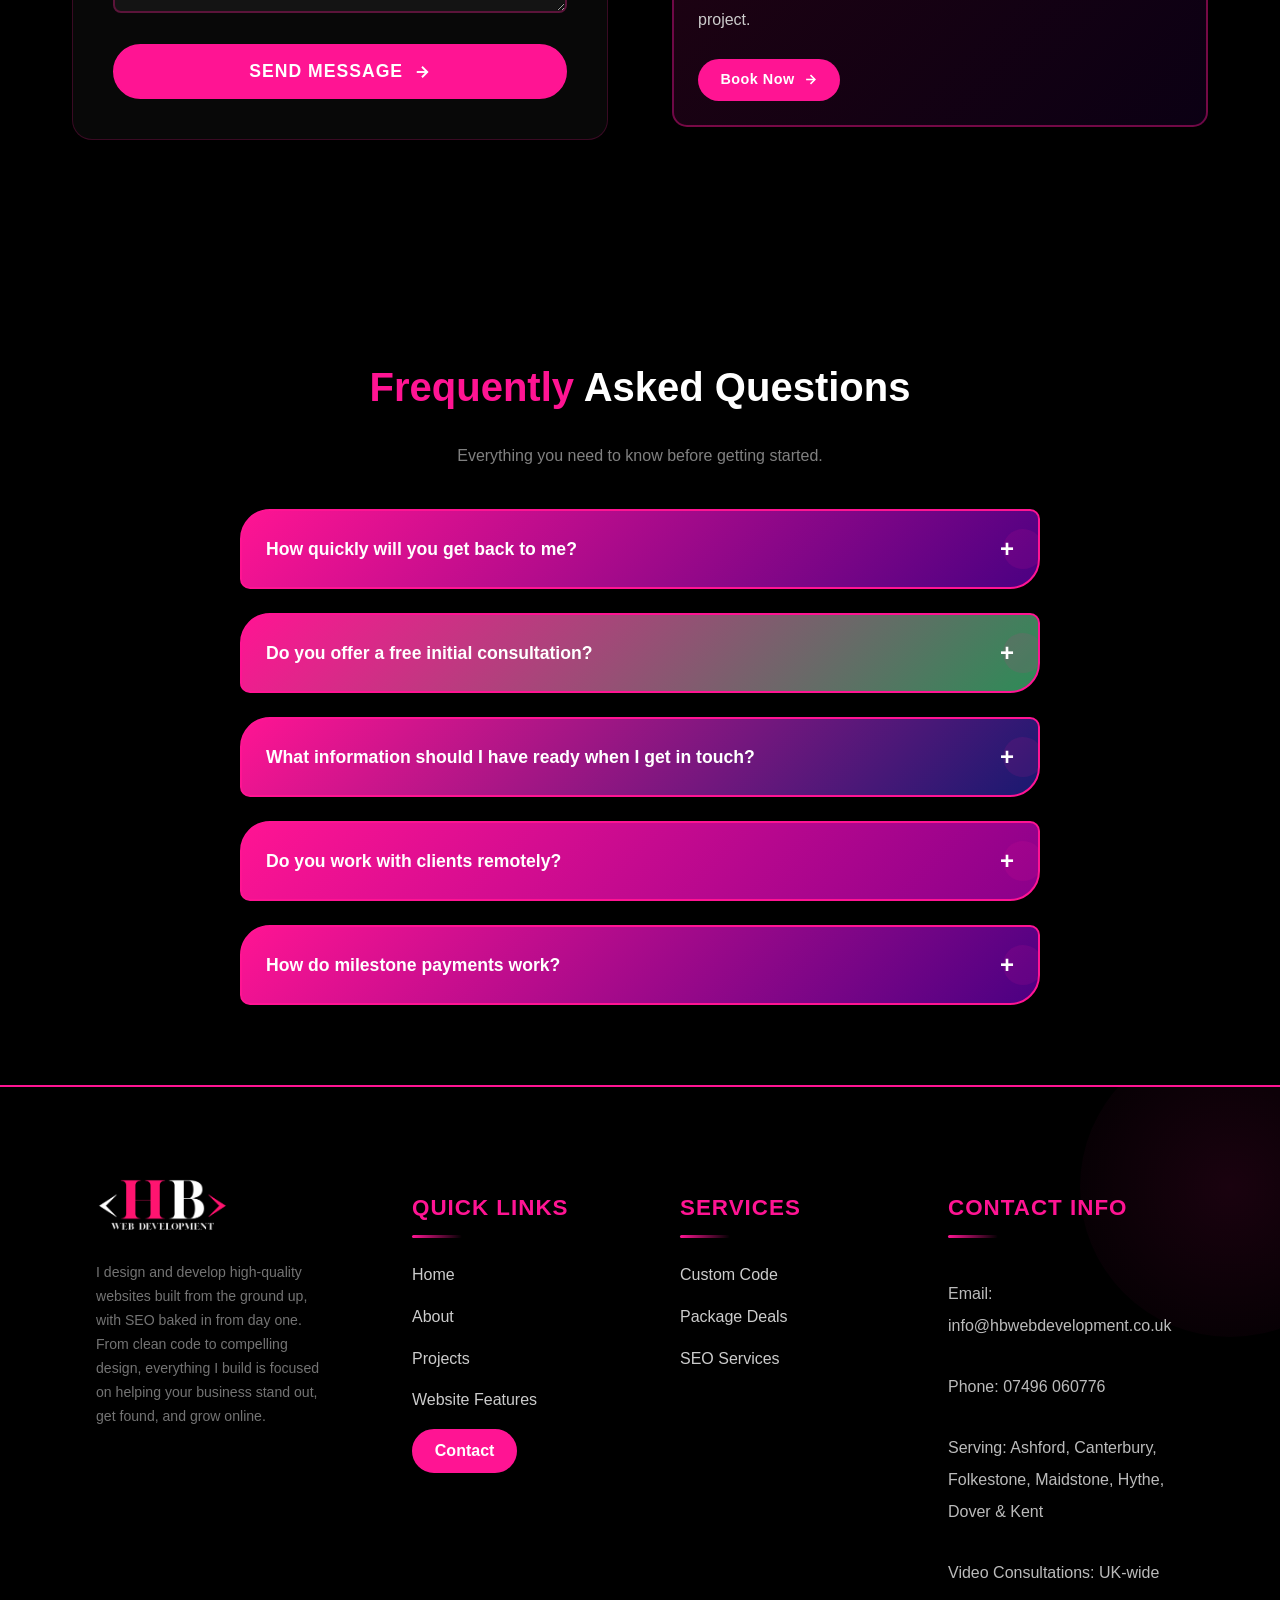
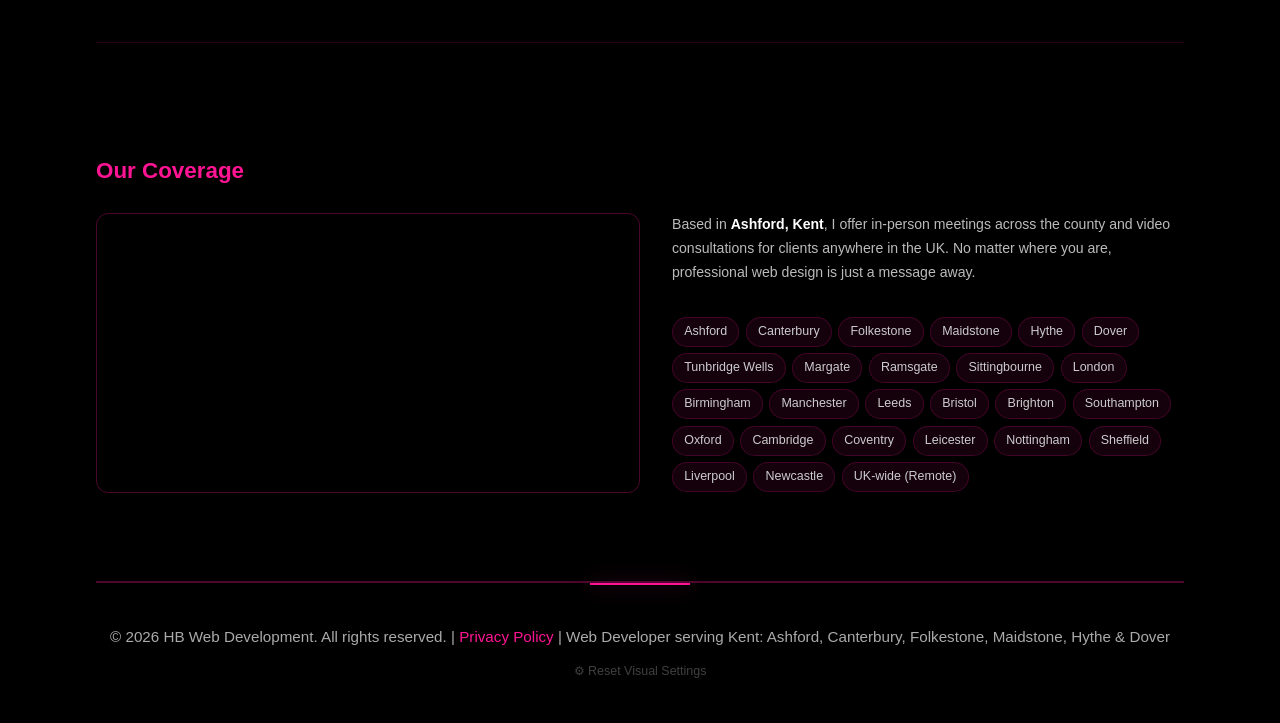
==== commit e2451f05: "updates" ====
--- a/contact.html
+++ b/contact.html
@@ -70,6 +70,7 @@
     </script>
 </head>
 <body>
+    <a href="#main-content" class="skip-link">Skip to main content</a>
     <!-- Navigation -->
     <nav class="navbar">
         <div class="nav-container">
@@ -131,7 +132,7 @@
         </div>
     </nav>
 
-    <main class="main-content">
+    <main class="main-content" id="main-content">
         <!-- Hero Section -->
         <section class="contact-hero" style="--hero-img: url('images/hero-contact.jpg')">
             <div class="contact-hero-glow"></div>
@@ -292,7 +293,7 @@
                 <p class="faq-subtitle">Everything you need to know before getting started.</p>
                 <div class="faq-grid">
                     <div class="faq-item">
-                        <div class="faq-question" onclick="toggleFAQ(this)">
+                        <div class="faq-question" role="button" tabindex="0" onclick="toggleFAQ(this)">
                             How quickly will you get back to me?
                         </div>
                         <div class="faq-answer">
@@ -301,7 +302,7 @@
                     </div>
 
                     <div class="faq-item">
-                        <div class="faq-question" onclick="toggleFAQ(this)">
+                        <div class="faq-question" role="button" tabindex="0" onclick="toggleFAQ(this)">
                             Do you offer a free initial consultation?
                         </div>
                         <div class="faq-answer">
@@ -310,7 +311,7 @@
                     </div>
 
                     <div class="faq-item">
-                        <div class="faq-question" onclick="toggleFAQ(this)">
+                        <div class="faq-question" role="button" tabindex="0" onclick="toggleFAQ(this)">
                             What information should I have ready when I get in touch?
                         </div>
                         <div class="faq-answer">
@@ -319,7 +320,7 @@
                     </div>
 
                     <div class="faq-item">
-                        <div class="faq-question" onclick="toggleFAQ(this)">
+                        <div class="faq-question" role="button" tabindex="0" onclick="toggleFAQ(this)">
                             Do you work with clients remotely?
                         </div>
                         <div class="faq-answer">
@@ -328,7 +329,7 @@
                     </div>
 
                     <div class="faq-item">
-                        <div class="faq-question" onclick="toggleFAQ(this)">
+                        <div class="faq-question" role="button" tabindex="0" onclick="toggleFAQ(this)">
                             How do milestone payments work?
                         </div>
                         <div class="faq-answer">
@@ -467,7 +468,7 @@
             </div>
         </div>
     </div>
-    <script src="js/main.js"></script>
+    <script src="js/main.js?v=2"></script>
 
 </body>
 </html>
--- a/css/style.css
+++ b/css/style.css
@@ -1,6 +1,22 @@
 * {
     box-sizing: border-box;
     -webkit-tap-highlight-color: transparent;
+}
+
+.skip-link {
+    position: absolute;
+    top: -100px;
+    left: 1rem;
+    background: #ff1493;
+    color: #fff;
+    padding: 0.75rem 1.25rem;
+    border-radius: 0 0 8px 8px;
+    font-weight: 700;
+    z-index: 999999;
+    transition: top 0.2s ease;
+}
+.skip-link:focus {
+    top: 0;
 }
 
 @media (hover: hover) and (pointer: fine) {
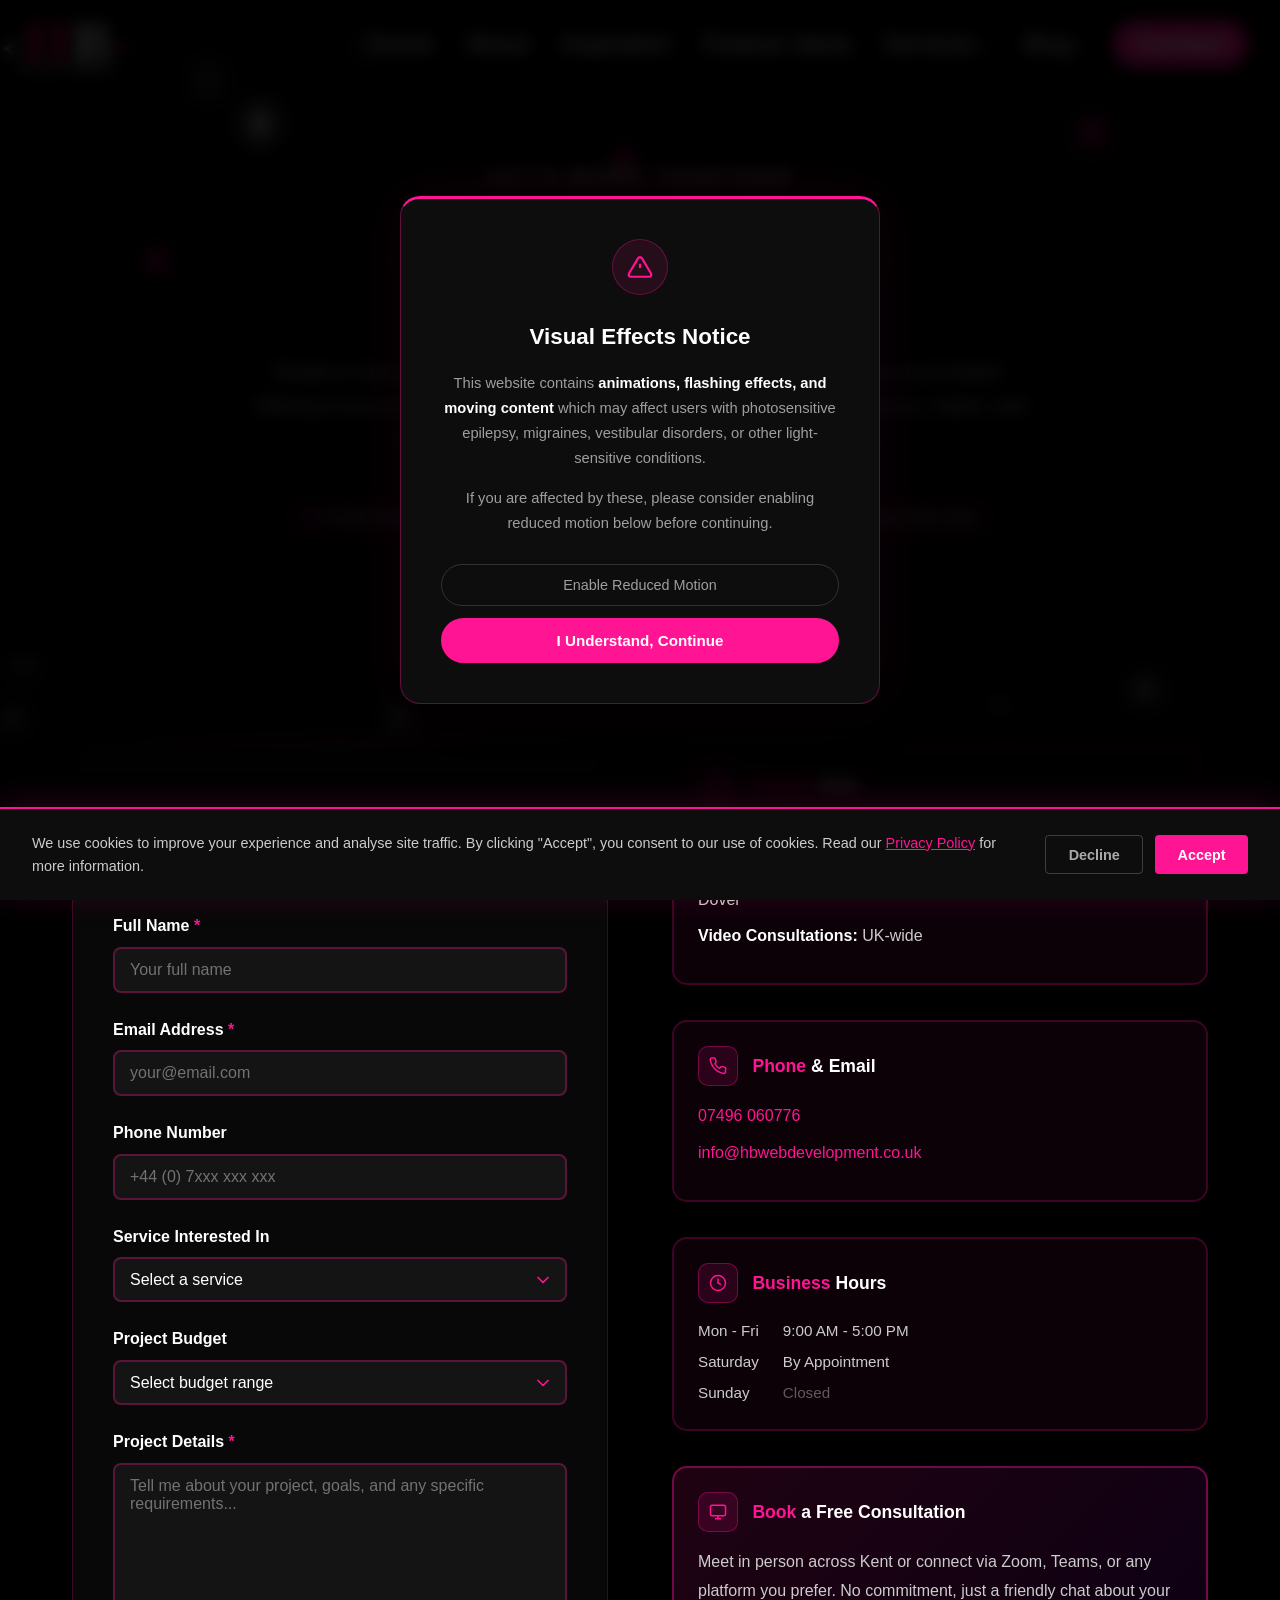
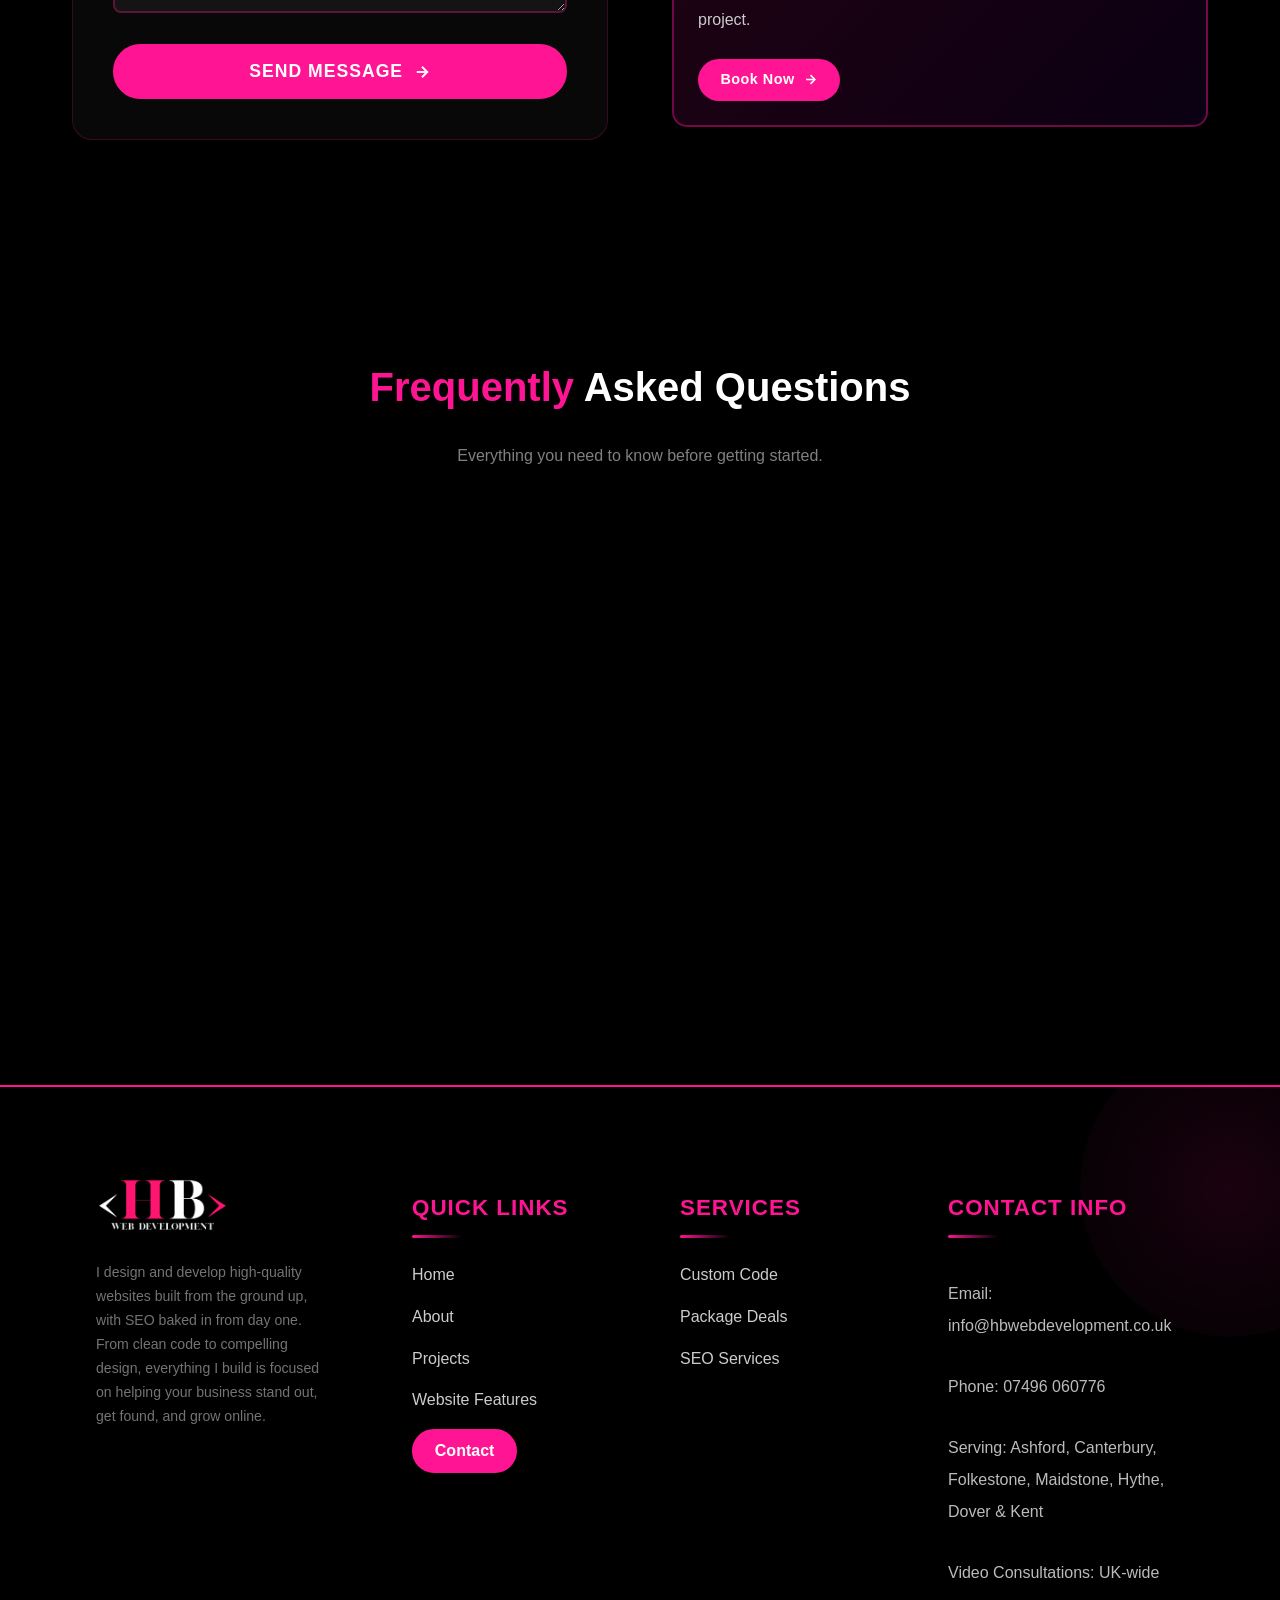
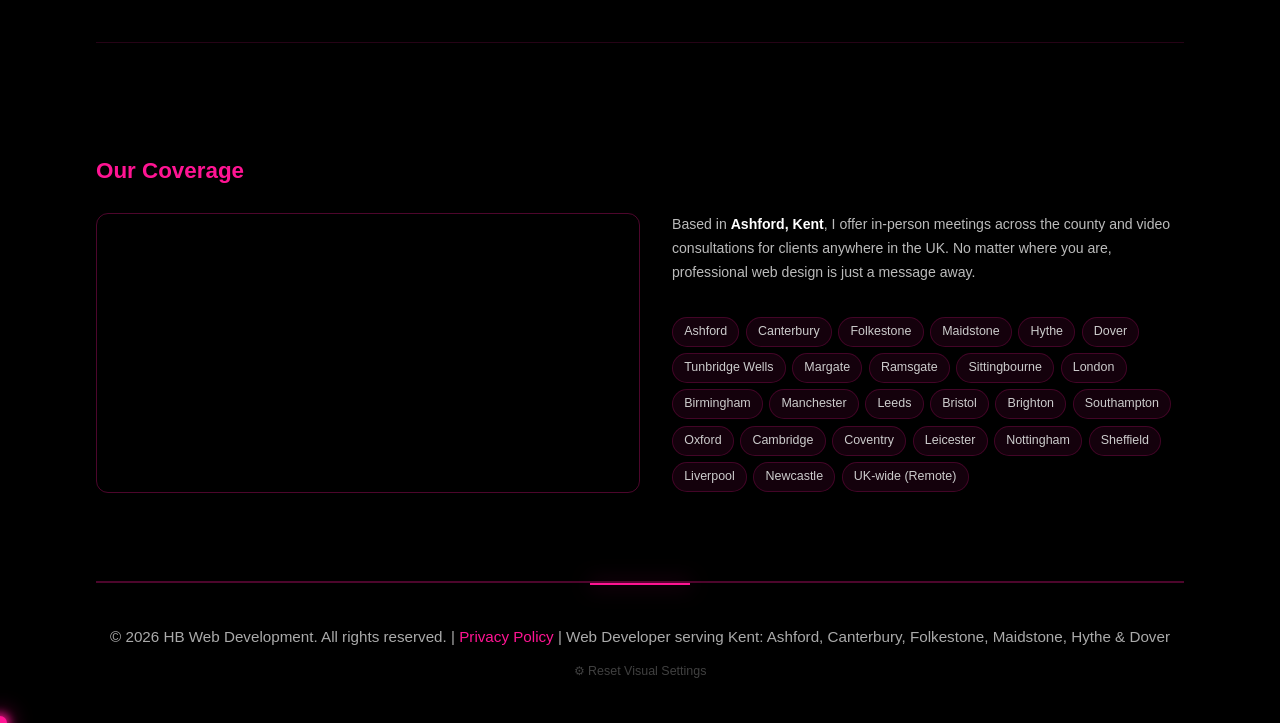
==== commit c7e62f70: "updates" ====
--- a/contact.html
+++ b/contact.html
@@ -386,7 +386,7 @@
                 <div class="footer-map-row">
                     <div class="footer-map">
                         <iframe
-                            src="https://maps.google.com/maps?q=United+Kingdom&t=&z=5&ie=UTF8&iwloc=&output=embed"
+                            src="https://www.google.com/maps/embed?pb=!1m18!1m12!1m3!1d6721513.482751035!2d-10.890822575355228!3d54.432635318594066!2m3!1f0!2f0!3f0!3m2!1i1024!2i768!4f13.1!3m3!1m2!1s0x25a3b1142c791a9%3A0xc4f8a0433288257a!2sUnited%20Kingdom!5e0!3m2!1sen!2suk!4v1776714894636!5m2!1sen!2suk"
                             width="100%"
                             height="100%"
                             style="border:0;"
--- a/css/style.css
+++ b/css/style.css
@@ -4388,6 +4388,11 @@
     gap: 2rem;
     max-width: 1000px;
     margin: 0 auto;
+}
+
+.addons-grid {
+    grid-template-columns: repeat(3, 1fr);
+    max-width: 1100px;
 }
 
 .ideal-card {
